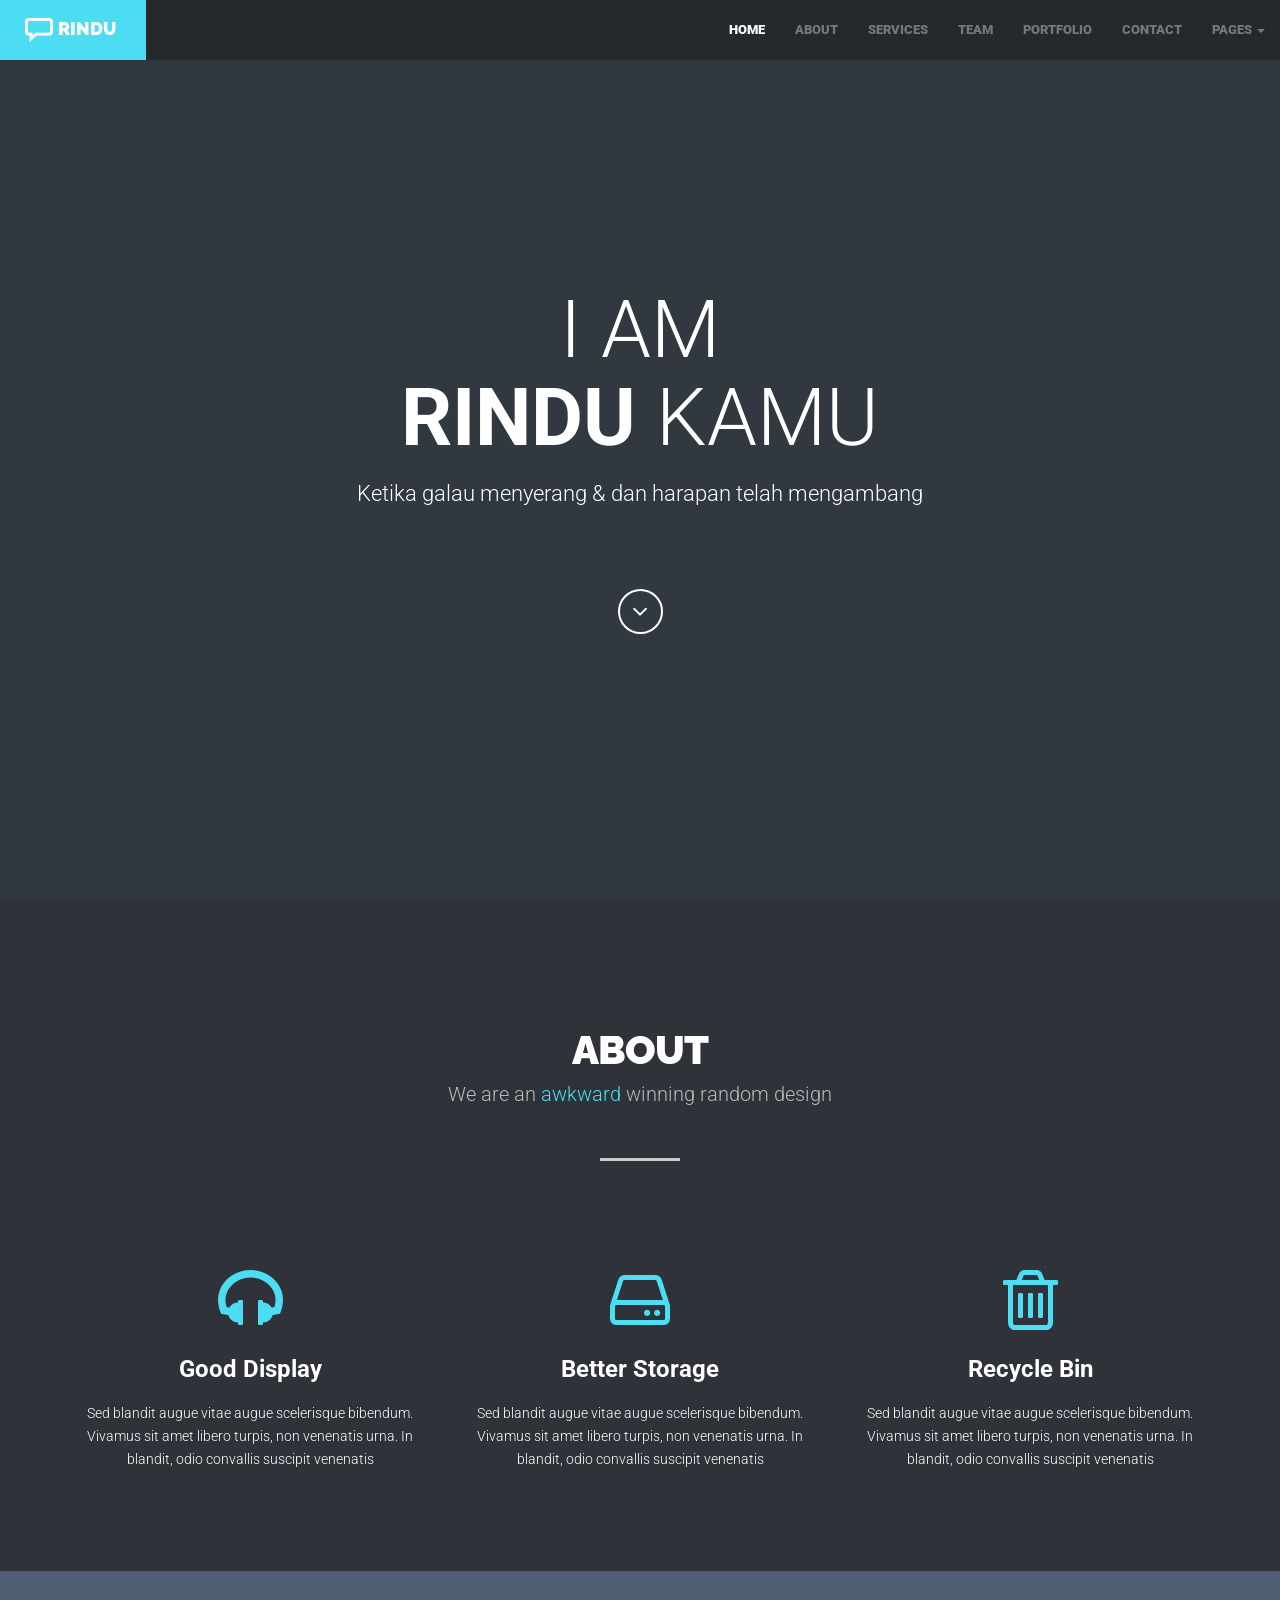
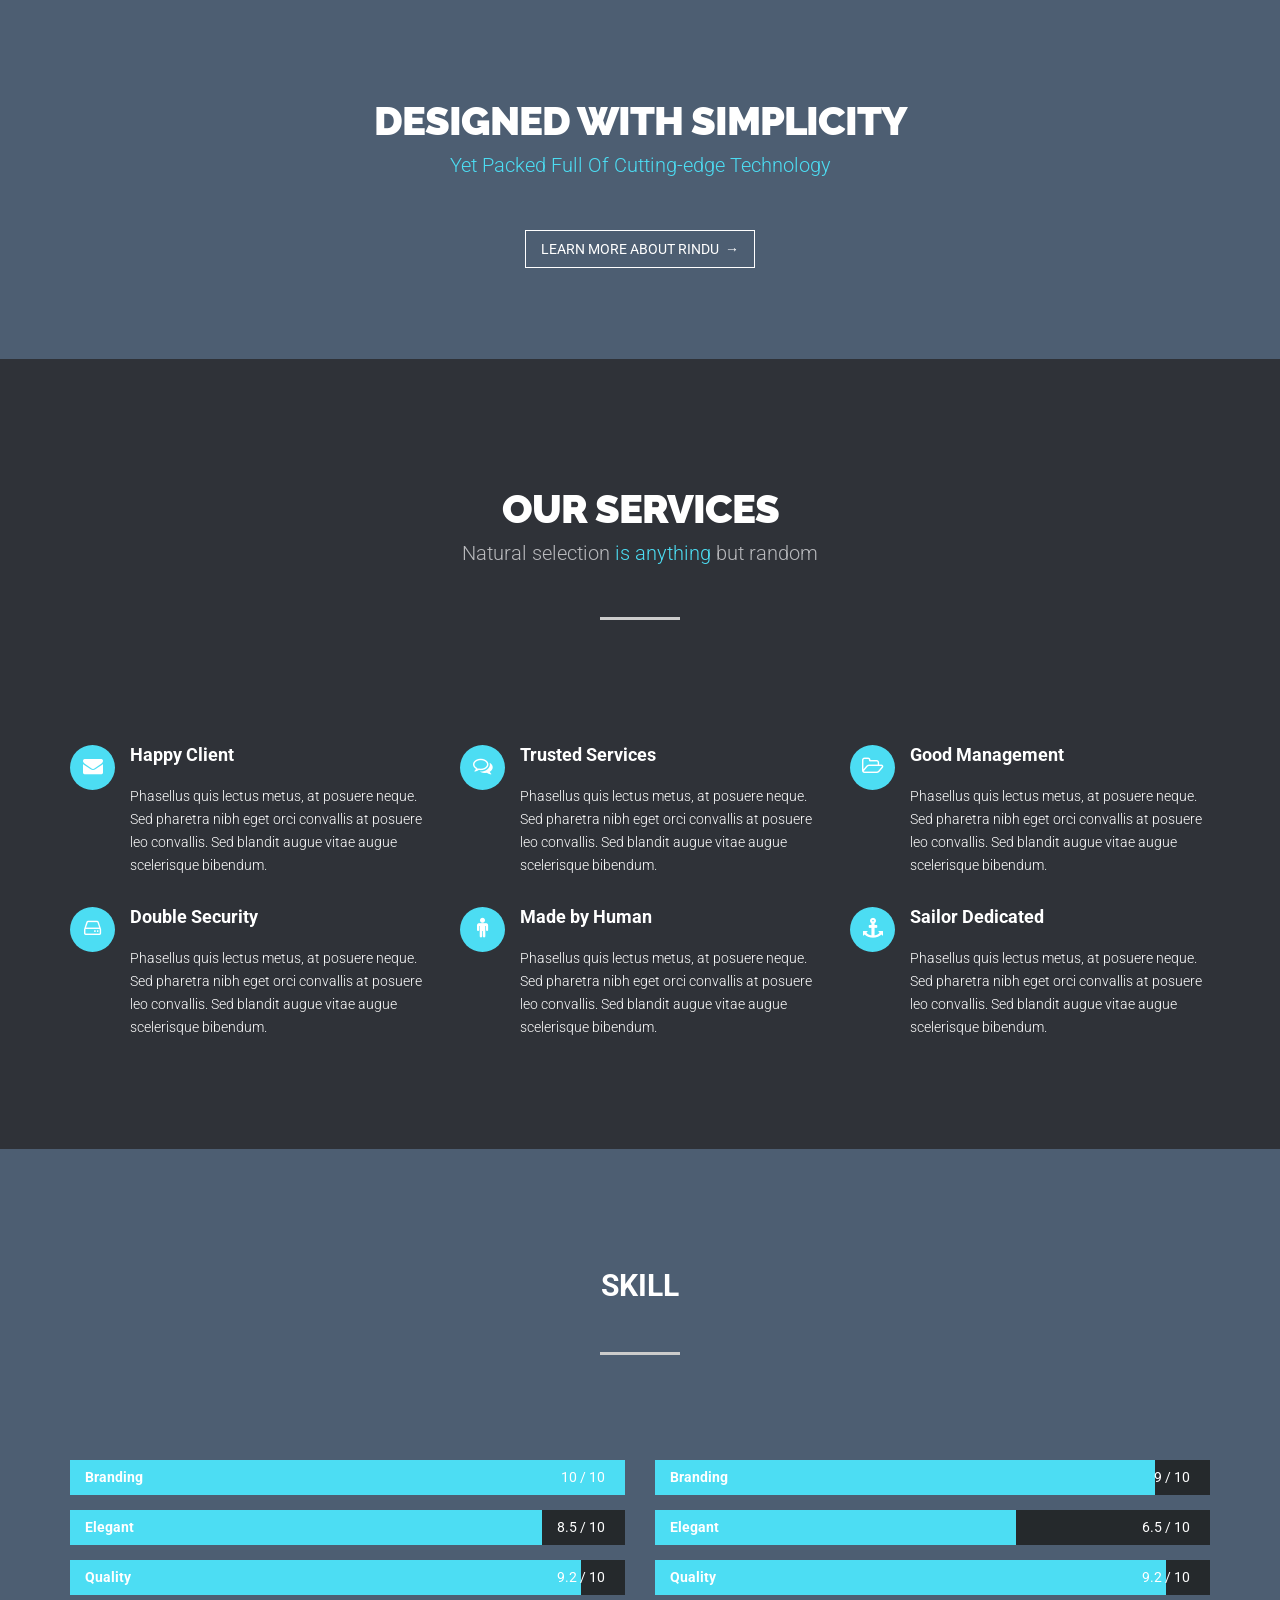
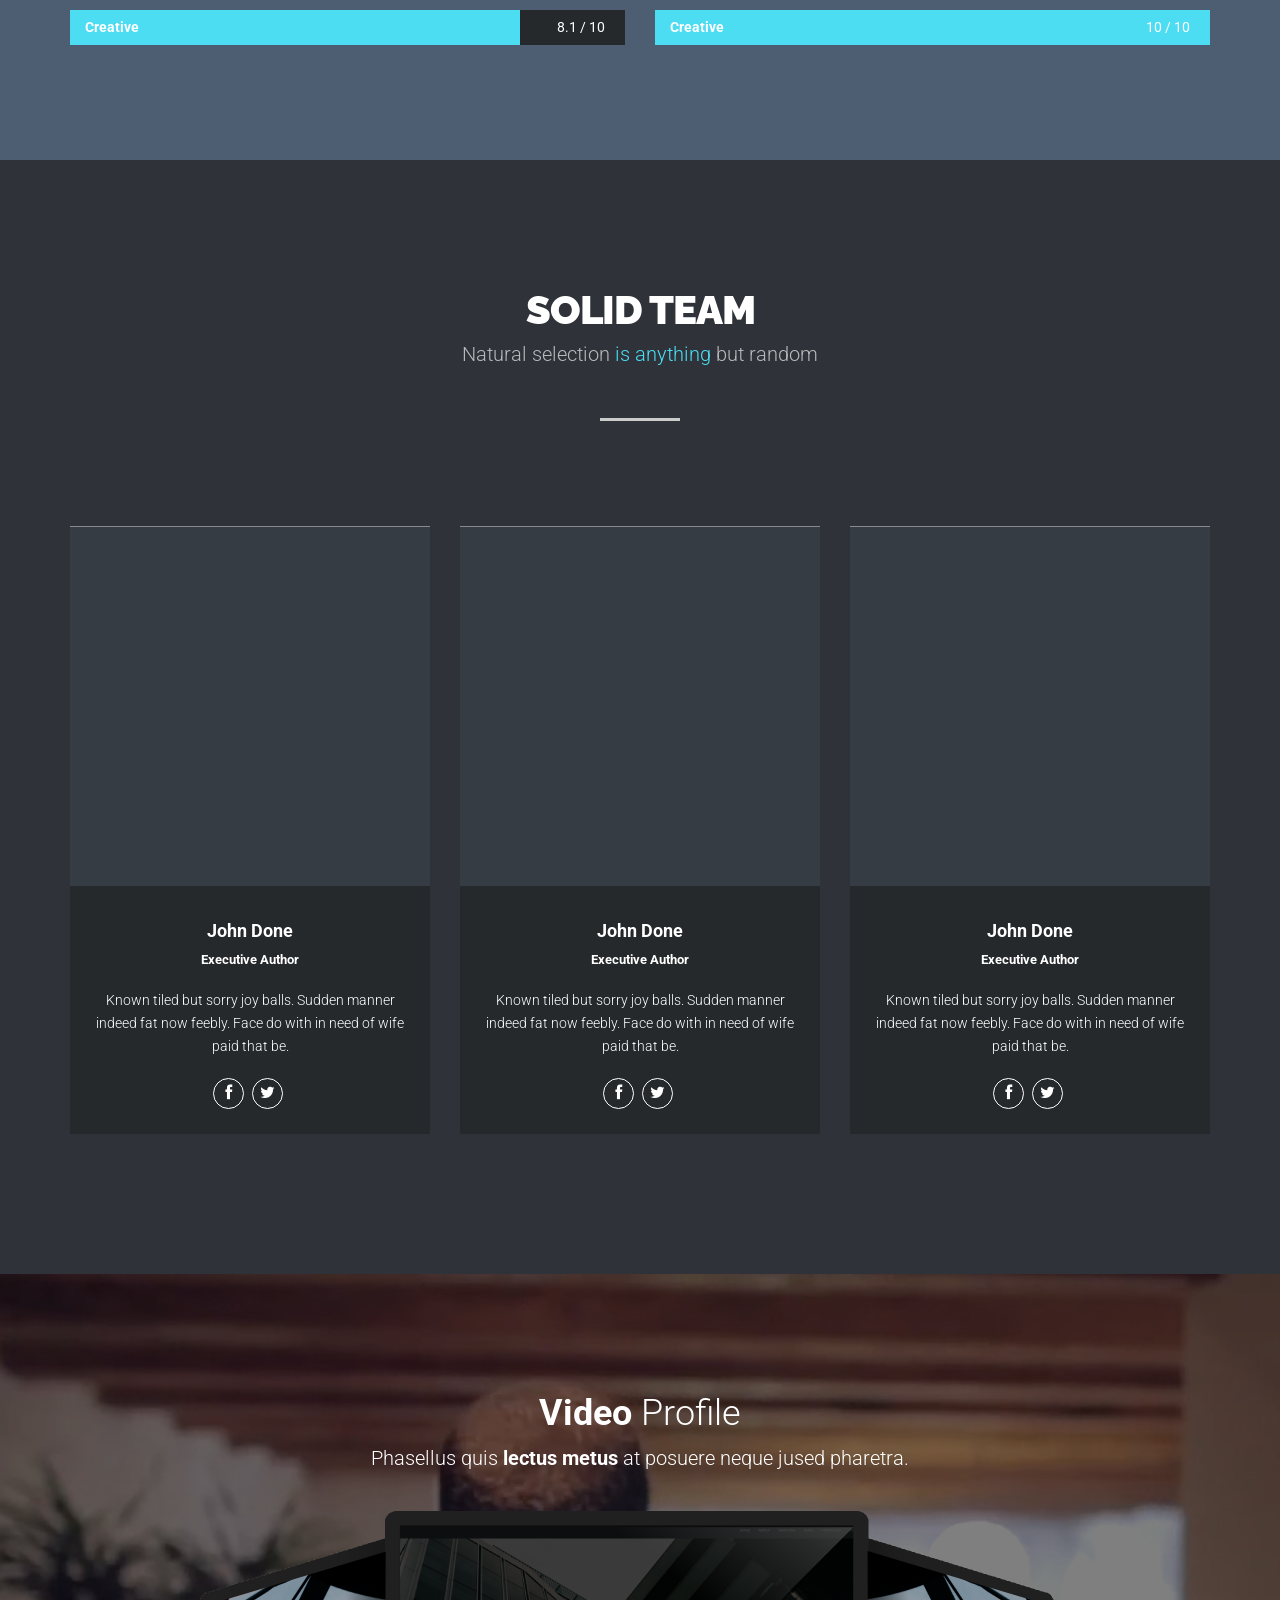
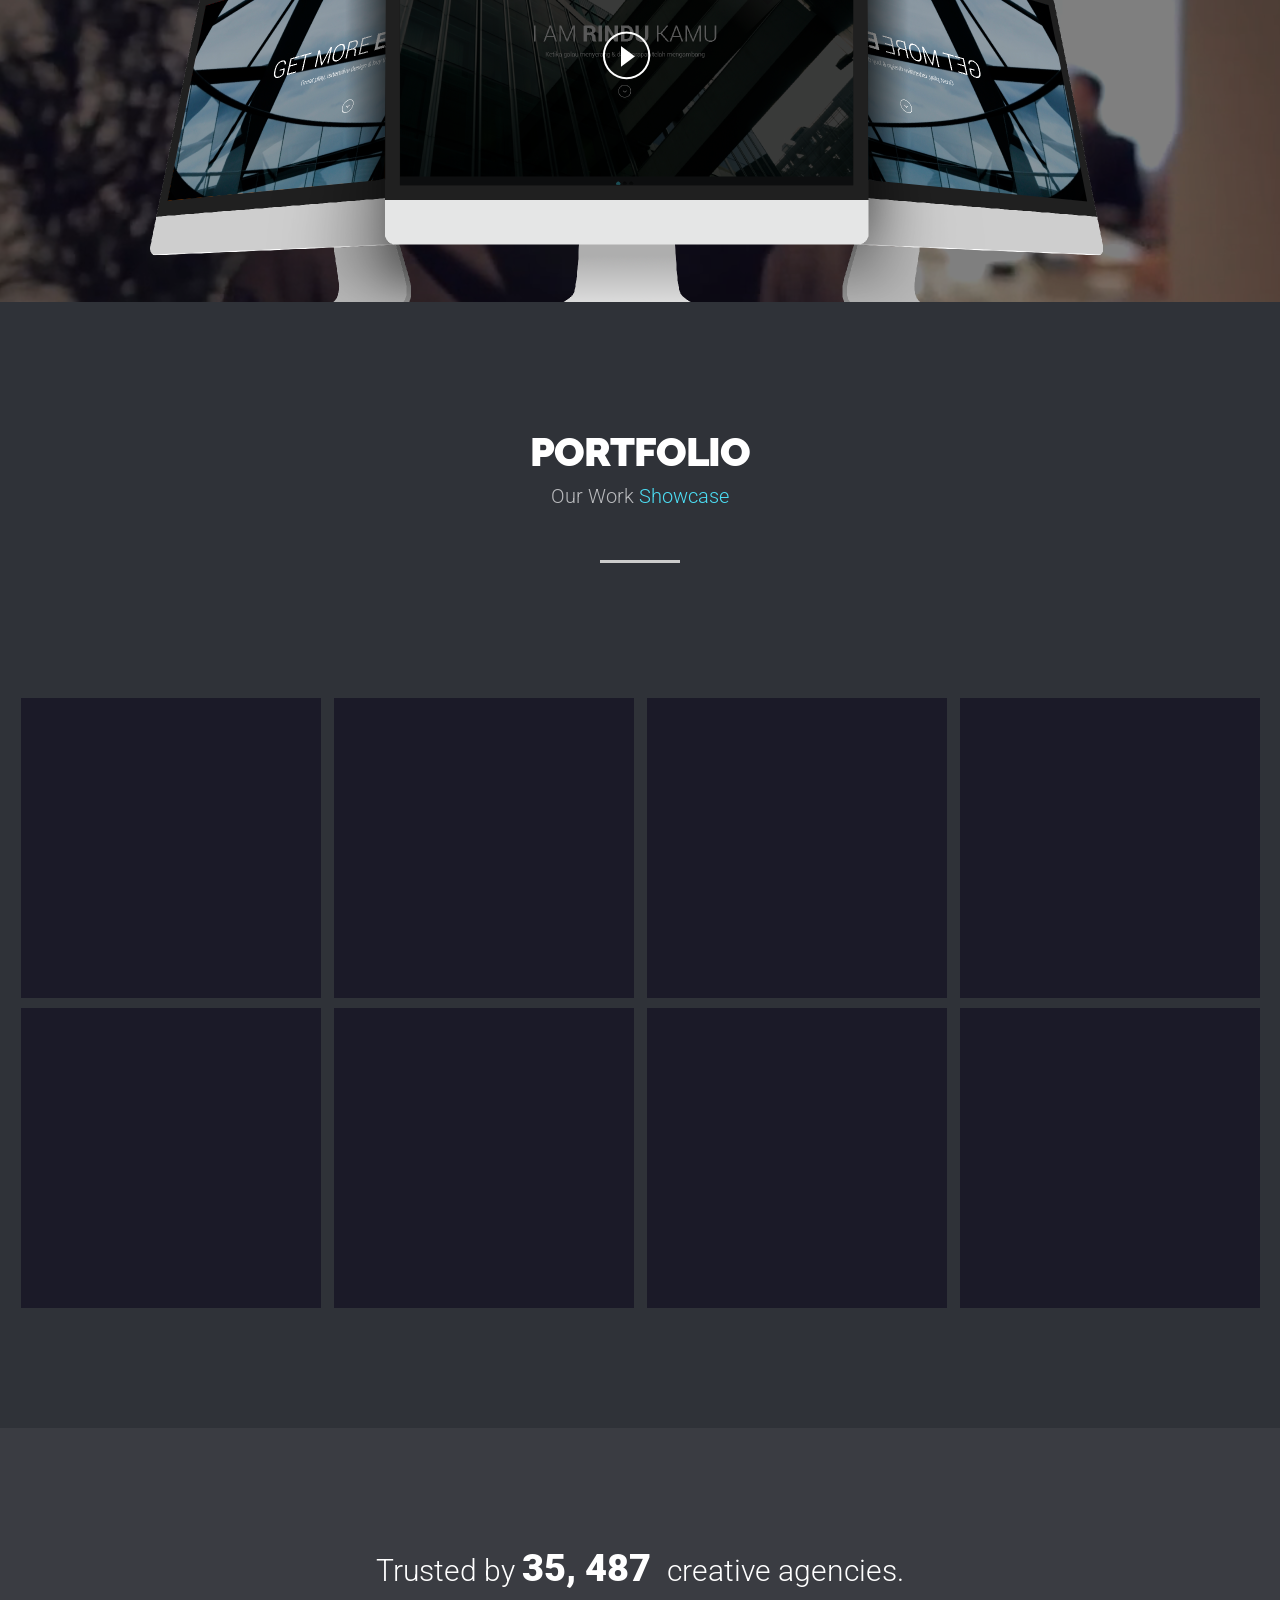
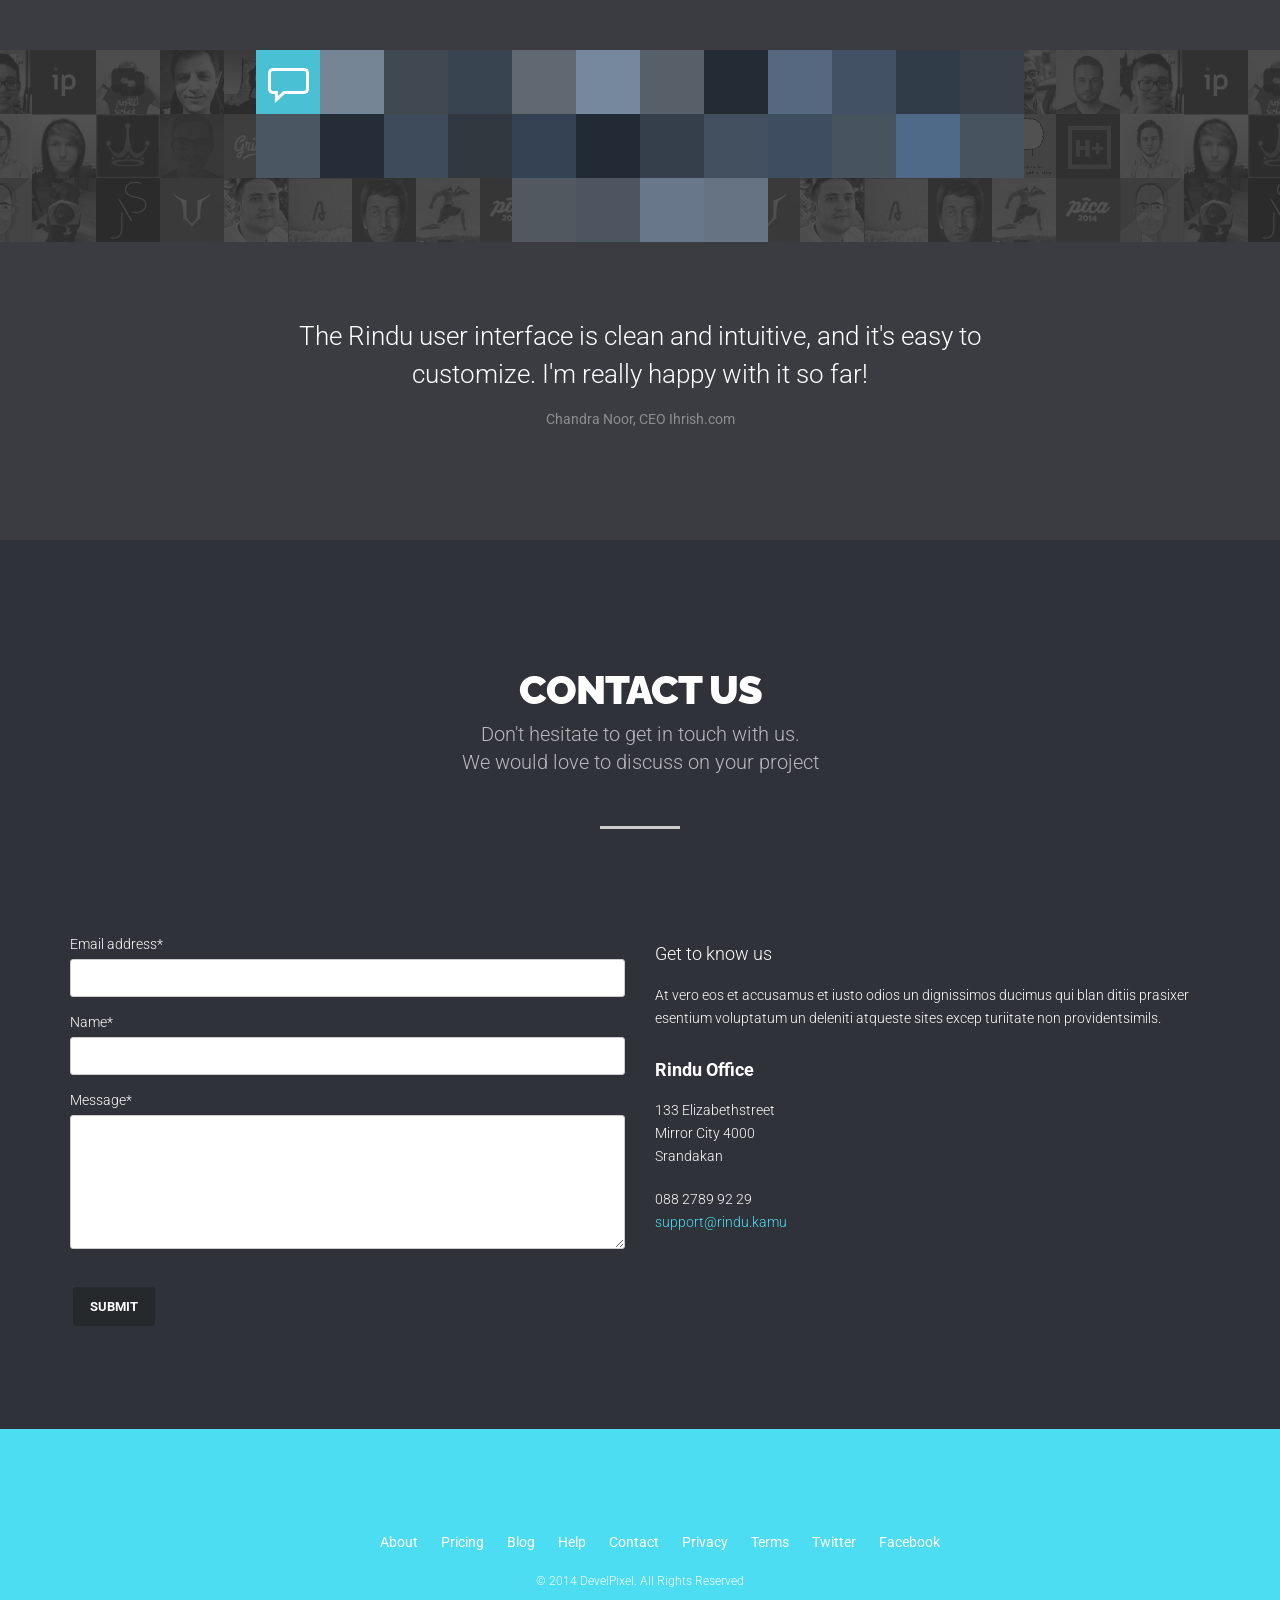
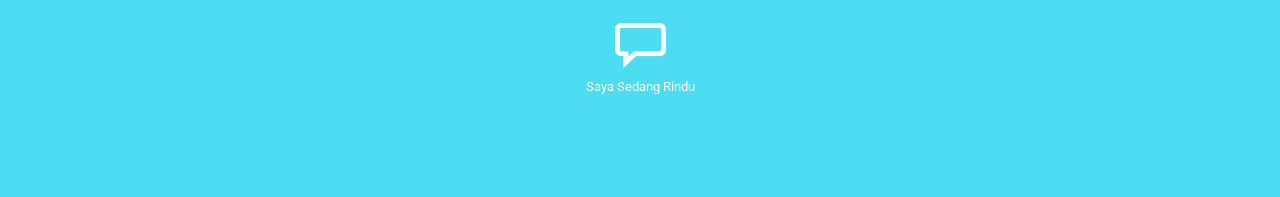
==== dark-index-static.html @ ead37c2b "First Commit" ====
<!DOCTYPE html>
<html lang="en">

<head>
    <meta charset="utf-8">
    <meta name="viewport" content="width=device-width, initial-scale=1.0">
    <meta name="description" content="RINDU - One Page Business Template<">
    <meta name="author" content="Develpixel">
    <link rel="shortcut icon" href="images/favicon/favicon.ico" type="image/x-icon">
    <link rel="icon" href="images/favicon/favicon.ico" type="image/x-icon">

    <title>RINDU - One Page Business Template</title>

    <!-- Bootstrap core CSS -->
    <link href="css/bootstrap.min.css" rel="stylesheet">
    <!-- Font Awesome CSS -->
    <link href="css/lib/font-awesome.css" rel="stylesheet">
    <!-- Zocial CSS -->
    <link href="css/lib/zocial.css" rel="stylesheet">
    <!-- VENOBOx CSS -->
    <link rel="stylesheet" href="css/lib/venobox.css" type="text/css" />
    <!-- EXPANDING THUMBNAIL CSS -->
    <link rel="stylesheet" href="css/lib/og-component.css" type="text/css" />
    <!-- ANIMATED CSS -->
    <link href="css/lib/animate.css" rel="stylesheet">
    <!-- STYLE CSS -->
    <link href="css/style-dark.css" rel="stylesheet">
    <!-- COLOR SCHEME CSS -->
    <link href="css/scheme/light-blue.css" rel="stylesheet">
    <!-- MODERNIZER JS -->
    <script src="js/lib/modernizr.custom.js"></script>
    <!-- HTML5 shim and Respond.js IE8 support of HTML5 elements and media queries -->
    <!--[if lt IE 9]>
      <script src="js/html5shiv.js"></script>
      <script src="js/respond.min.js"></script>
    <![endif]-->
</head>

<body data-spy="scroll" data-target=".navbar-collapse">
    <!-- BEGIN OUTTER -->
    <div class="outter">
        <!---->


        <!-- BEGIN NAVBAR -->
        <nav class="navbar navbar-default navbar-fixed-top" role="navigation">
            <div class="container-fluid">
                <!-- Brand and toggle get grouped for better mobile display -->
                <div class="navbar-header">
                    <button type="button" class="navbar-toggle" data-toggle="collapse" data-target="#bs-example-navbar-collapse-1">
                        <span class="sr-only">Toggle navigation</span>
                        <span class="icon-bar"></span>
                        <span class="icon-bar"></span>
                        <span class="icon-bar"></span>
                    </button>
                    <a class="navbar-brand" href="#">
                        <img src="images/logo-top-white.png" alt="">RINDU</a>
                </div>

                <!-- Collect the nav links, forms, and other content for toggling -->
                <div class="collapse navbar-collapse" id="bs-example-navbar-collapse-1">
                    <ul class="nav navbar-nav navbar-right">
                        <li><a class="sscroll" href="#top">HOME</a>
                        </li>
                        <li><a class="sscroll" href="#about">ABOUT</a>
                        </li>
                        <li><a class="sscroll" href="#services">SERVICES</a>
                        </li>
                        <li><a class="sscroll" href="#team">TEAM</a>
                        </li>
                        <li><a class="sscroll" href="#portfolio">PORTFOLIO</a>
                        </li>
                        <li><a class="sscroll" href="#contact">CONTACT</a>
                        </li>
                        <li class="dropdown">
                            <a href="#" class="dropdown-toggle" data-toggle="dropdown">PAGES <b class="caret"></b></a>
                            <ul class="dropdown-menu" role="menu">
                                <li><a href="dark-index-video.html">INDEX VIDEO</a>
                                </li>
                                <li><a href="dark-index.html">INDEX DEFAULT</a>
                                </li>
                                <li><a href="dark-blog.html">BLOG</a>
                                </li>
                                <li><a href="dark-blog-post.html">BLOG POST</a>
                                </li>
                                <li><a href="dark-comingsoon.html">COMING SOON</a>
                                </li>
                                <li><a href="dark-shortcodes.html">SHORT CODES</a>
                                </li>
                            </ul>
                        </li>
                    </ul>
                </div>
                <!-- /.navbar-collapse -->
            </div>
            <!-- /.container-fluid -->
        </nav>
        <!-- END NAVBAR -->

        <!-- BEGIN SLIDER ONE -->
        <div class="home-wrapper" id="top">
            <div class="content-home-wrapper text-center">
                <div class="header-center fade-in">
                    <h1>I AM
                        <span>RINDU</span>&nbsp;KAMU</h1>
                    <p>Ketika galau menyerang &amp; dan harapan telah mengambang</p>
                    <p><a class="sscroll slider-more" href="#about"><i class="fa fa-angle-down"></i></a>
                    </p>
                </div>
            </div>
            <div class="fullfilter"></div>
            <div class="home-image" data-src="images/bg-static.jpg"></div>
        </div>
        <!-- END SLIDER ONE -->

        <!-- BEGIN CONTENT SECTION -->
        <div class="section-outter">
            <!-- BEGIN ABOUT  -->
            <section id="about">
                <div class="section-wrapper">
                    <div class="section-title">
                        <h2 class="title animatez" data-effect="fadeInDown">ABOUT</h2>
                        <h4 class="subtitle animatez" data-effect="fadeInUp">We are an
                            <span class="main-color">awkward</span>&nbsp;winning random design</h4>
                    </div>
                    <hr class="title-break">
                    <div class="section-inner">
                        <div class="container">
                            <div class="row">
                                <div class="col-sm-4 mg-sm animatez" data-effect="fadeInUp">
                                    <i class="fa fa-headphones fa-5x main-color"></i>
                                    <h3>
                                        <strong>Good Display</strong>
                                    </h3>
                                    <p>Sed blandit augue vitae augue scelerisque bibendum. Vivamus sit amet libero turpis, non venenatis urna. In blandit, odio convallis suscipit venenatis</p>
                                </div>
                                <div class="col-sm-4 mg-sm animatez delay one" data-effect="fadeInUp">
                                    <i class="fa fa-hdd-o fa-5x main-color"></i>
                                    <h3>
                                        <strong>Better Storage</strong>
                                    </h3>
                                    <p>Sed blandit augue vitae augue scelerisque bibendum. Vivamus sit amet libero turpis, non venenatis urna. In blandit, odio convallis suscipit venenatis</p>
                                </div>
                                <div class="col-sm-4 mg-sm animatez delay two" data-effect="fadeInUp">
                                    <i class="fa fa-trash-o fa-5x main-color"></i>
                                    <h3>
                                        <strong>Recycle Bin</strong>
                                    </h3>
                                    <p>Sed blandit augue vitae augue scelerisque bibendum. Vivamus sit amet libero turpis, non venenatis urna. In blandit, odio convallis suscipit venenatis</p>
                                </div>
                            </div>
                        </div>
                    </div>
                    <div class="spacer big"></div>
                    <div class="section-fill bg-parallax bg-about" style="background:url('images/bg-about.jpg');">
                        <div class="fill-wrapper">
                            <div class="section-title">
                                <h2 class="title white animatez" data-effect="fadeInDown">DESIGNED WITH SIMPLICITY</h2>
                                <h4 class="subtitle animatez" data-effect="fadeInUp">
                                    <span class="main-color">Yet Packed Full Of Cutting-edge Technology</span>
                                </h4>
                                <div class="spacer medium"></div>
                                <a href="javascript:;" class="btn-outline white animatez" data-effect="fadeIn">LEARN MORE ABOUT RINDU&nbsp;&nbsp;&rarr;</a>
                            </div>
                        </div>
                    </div>
                </div>
            </section>
            <!-- END ABOUT -->

            <!-- BEGIN SERVICES -->
            <section id="services">
                <div class="section-wrapper">
                    <div class="section-title">
                        <h2 class="title animatez" data-effect="fadeInDown">OUR SERVICES</h2>
                        <h4 class="subtitle animatez" data-effect="fadeInUp">Natural selection
                            <span class="main-color">is anything</span>&nbsp;but random</h4>
                    </div>
                    <hr class="title-break">
                    <div class="section-inner">
                        <div class="container">
                            <div class="row">
                                <!-- LEFT ICON -->
                                <div class="col-md-4 mg-sm animatez" data-effect="fadeInUp">
                                    <div class="left-icon">
                                        <div class="icon">
                                            <i class="fa fa-envelope"></i>
                                        </div>
                                        <div class="left-content">
                                            <h4>
                                                <strong>Happy Client</strong>
                                            </h4>
                                            <p>Phasellus quis lectus metus, at posuere neque. Sed pharetra nibh eget orci convallis at posuere leo convallis. Sed blandit augue vitae augue scelerisque bibendum.</p>
                                        </div>
                                    </div>
                                </div>
                                <!-- LEFT ICON -->
                                <div class="col-md-4 mg-sm animatez delay one" data-effect="fadeInUp">
                                    <div class="left-icon">
                                        <div class="icon">
                                            <i class="fa fa-comments-o"></i>
                                        </div>
                                        <div class="left-content">
                                            <h4>
                                                <strong>Trusted Services</strong>
                                            </h4>
                                            <p>Phasellus quis lectus metus, at posuere neque. Sed pharetra nibh eget orci convallis at posuere leo convallis. Sed blandit augue vitae augue scelerisque bibendum.</p>
                                        </div>
                                    </div>
                                </div>
                                <!-- LEFT ICON -->
                                <div class="col-md-4 mg-sm animatez delay two" data-effect="fadeInUp">
                                    <div class="left-icon">
                                        <div class="icon">
                                            <i class="fa fa-folder-open-o"></i>
                                        </div>
                                        <div class="left-content">
                                            <h4>
                                                <strong>Good Management</strong>
                                            </h4>
                                            <p>Phasellus quis lectus metus, at posuere neque. Sed pharetra nibh eget orci convallis at posuere leo convallis. Sed blandit augue vitae augue scelerisque bibendum.</p>
                                        </div>
                                    </div>
                                </div>
                                <!-- LEFT ICON -->
                                <div class="col-md-4 mg-sm animatez" data-effect="fadeInUp">
                                    <div class="left-icon">
                                        <div class="icon">
                                            <i class="fa fa-hdd-o"></i>
                                        </div>
                                        <div class="left-content">
                                            <h4>
                                                <strong>Double Security</strong>
                                            </h4>
                                            <p>Phasellus quis lectus metus, at posuere neque. Sed pharetra nibh eget orci convallis at posuere leo convallis. Sed blandit augue vitae augue scelerisque bibendum.</p>
                                        </div>
                                    </div>
                                </div>
                                <!-- LEFT ICON -->
                                <div class="col-md-4 mg-sm animatez delay one" data-effect="fadeInUp">
                                    <div class="left-icon">
                                        <div class="icon">
                                            <i class="fa fa-male"></i>
                                        </div>
                                        <div class="left-content">
                                            <h4>
                                                <strong>Made by Human</strong>
                                            </h4>
                                            <p>Phasellus quis lectus metus, at posuere neque. Sed pharetra nibh eget orci convallis at posuere leo convallis. Sed blandit augue vitae augue scelerisque bibendum.</p>
                                        </div>
                                    </div>
                                </div>
                                <!-- LEFT ICON -->
                                <div class="col-md-4 mg-sm animatez delay two" data-effect="fadeInUp">
                                    <div class="left-icon">
                                        <div class="icon">
                                            <i class="fa fa-anchor"></i>
                                        </div>
                                        <div class="left-content">
                                            <h4>
                                                <strong>Sailor Dedicated</strong>
                                            </h4>
                                            <p>Phasellus quis lectus metus, at posuere neque. Sed pharetra nibh eget orci convallis at posuere leo convallis. Sed blandit augue vitae augue scelerisque bibendum.</p>
                                        </div>
                                    </div>
                                </div>
                            </div>
                        </div>
                    </div>
                    <div class="spacer big"></div>
                    <!-- BEGIN SKILL -->
                    <div class="section-fill bg-parallax bg-skill" style="background-image: url(images/bg-service.jpg);">
                        <div class="fill-wrapper">
                            <div class="section-title">
                                <h2 class="white animatez" data-effect="fadeInDown">
                                    <strong>SKILL</strong>
                                </h2>
                                <hr class="title-break">
                            </div>
                            <div class="container">
                                <div class="row">
                                    <div class="col-md-6">
                                        <div class="skill-bar">
                                            <ul>
                                                <li>
                                                    <div class="bar" data-value="100">
                                                        <h5>Branding</h5>
                                                    </div>
                                                    <span>10 / 10</span>
                                                </li>
                                                <li>
                                                    <div class="bar" data-value="85">
                                                        <h5>Elegant</h5>
                                                    </div>
                                                    <span>8.5 / 10</span>
                                                </li>
                                                <li>
                                                    <div class="bar" data-value="92">
                                                        <h5>Quality</h5>
                                                    </div>
                                                    <span>9.2 / 10</span>
                                                </li>
                                                <li>
                                                    <div class="bar" data-value="81">
                                                        <h5>Creative</h5>
                                                    </div>
                                                    <span>8.1 / 10</span>
                                                </li>
                                                <!-- STATIC ( NOT ANIMATED) SKILL BAR 
                                                <li>
                                                    <div class="bar" style="width:100%;">
                                                        <h5>Branding</h5>
                                                    </div>
                                                    <span>10 / 10</span>
                                                </li>
                                                <li>
                                                    <div class="bar" style="width:85%;">
                                                        <h5>Elegant</h5>
                                                    </div>
                                                    <span>8.5 / 10</span>
                                                </li>
                                                <li>
                                                    <div class="bar" style="width:92%;">
                                                        <h5>Quality</h5>
                                                    </div>
                                                    <span>9.2 / 10</span>
                                                </li>
                                                <li>
                                                    <div class="bar" style="width:81%;">
                                                        <h5>Creative</h5>
                                                    </div>
                                                    <span>8.1 / 10</span>
                                                </li>
                                                -->
                                            </ul>
                                        </div>
                                    </div>

                                    <div class="col-md-6">
                                        <div class="skill-bar">
                                            <ul>
                                                <li>
                                                    <div class="bar" data-value="90">
                                                        <h5>Branding</h5>
                                                    </div>
                                                    <span>9 / 10</span>
                                                </li>
                                                <li>
                                                    <div class="bar" data-value="65">
                                                        <h5>Elegant</h5>
                                                    </div>
                                                    <span>6.5 / 10</span>
                                                </li>
                                                <li>
                                                    <div class="bar" data-value="92">
                                                        <h5>Quality</h5>
                                                    </div>
                                                    <span>9.2 / 10</span>
                                                </li>
                                                <li>
                                                    <div class="bar" data-value="100">
                                                        <h5>Creative</h5>
                                                    </div>
                                                    <span>10 / 10</span>
                                                </li>
                                            </ul>
                                        </div>
                                    </div>
                                </div>
                            </div>
                        </div>
                    </div>
                    <!-- END SKILL -->
                </div>
            </section>
            <!-- END SERVICES -->

            <!-- BEGIN TEAM -->
            <section id="team">
                <div class="section-wrapper">
                    <div class="section-title">
                        <h2 class="title animatez" data-effect="fadeInDown">SOLID TEAM</h2>
                        <h4 class="subtitle animatez" data-effect="fadeInUp">Natural selection
                            <span class="main-color">is anything</span>&nbsp;but random</h4>
                    </div>
                    <hr class="title-break">
                    <div class="section-inner section-team">
                        <div class="container">
                            <div class="row">
                                <!-- PERSON -->
                                <div class="col-md-4 mg-sm">
                                    <div class="teams animatez" data-effect="fadeInUp">
                                        <div class="pict">
                                            <img src="images/people-1.jpg" alt="Team 1">
                                        </div>
                                        <div class="desc animatez" data-effect="fadeInUp">
                                            <h4>
                                                <strong>John Done</strong>
                                            </h4>
                                            <span>Executive Author</span>
                                            <p>Known tiled but sorry joy balls. Sudden manner indeed fat now feebly. Face do with in need of wife paid that be.</p>
                                            <div class="social">
                                                <a href="javascript:;" class="animatez" data-effect="fadeInLeft"><i class="fa fa-facebook"></i></a>
                                                <a href="javascript:;" class="animatez" data-effect="fadeInRight"><i class="fa fa-twitter"></i></a>
                                            </div>
                                        </div>
                                    </div>
                                </div>
                                <!-- /PERSON -->
                                <!-- PERSON -->
                                <div class="col-md-4 mg-sm">
                                    <div class="teams animatez delay two" data-effect="fadeInUp">
                                        <div class="pict">
                                            <img src="images/people-2.jpg" alt="Team 1">
                                        </div>
                                        <div class="desc animatez" data-effect="fadeInUp">
                                            <h4>
                                                <strong>John Done</strong>
                                            </h4>
                                            <span>Executive Author</span>
                                            <p>Known tiled but sorry joy balls. Sudden manner indeed fat now feebly. Face do with in need of wife paid that be.</p>
                                            <div class="social">
                                                <a href="javascript:;" class="animatez" data-effect="fadeInLeft"><i class="fa fa-facebook"></i></a>
                                                <a href="javascript:;" class="animatez" data-effect="fadeInRight"><i class="fa fa-twitter"></i></a>
                                            </div>
                                        </div>
                                    </div>
                                </div>
                                <!-- /PERSON -->
                                <!-- PERSON -->
                                <div class="col-md-4 mg-sm">
                                    <div class="teams animatez delay three" data-effect="fadeInUp">
                                        <div class="pict">
                                            <img src="images/people-3.jpg" alt="Team 1">
                                        </div>
                                        <div class="desc animatez" data-effect="fadeInUp">
                                            <h4>
                                                <strong>John Done</strong>
                                            </h4>
                                            <span>Executive Author</span>
                                            <p>Known tiled but sorry joy balls. Sudden manner indeed fat now feebly. Face do with in need of wife paid that be.</p>
                                            <div class="social">
                                                <a href="javascript:;" class="animatez" data-effect="fadeInLeft"><i class="fa fa-facebook"></i></a>
                                                <a href="javascript:;" class="animatez" data-effect="fadeInRight"><i class="fa fa-twitter"></i></a>
                                            </div>
                                        </div>
                                    </div>
                                </div>
                                <!-- /PERSON -->
                            </div>
                        </div>
                    </div>
                    <div class="spacer big"></div>
                    <!-- BEGIN VIDEO -->
                    <div class="section-fill">

                        <div class="video-wrapper">
                            <div class="bg-video" style="background:url('images/bg-video.jpg');"></div>
                            <div class="video-overlay"></div>
                            <div class="fill-wrapper">
                                <div class="section-title">
                                    <h1 class="white animatez" data-effect="fadeInDown">
                                        <strong>Video</strong>&nbsp;Profile
                                    </h1>
                                    <h3 class="subtitle white animatez" data-effect="fadeInUp">
                                        Phasellus quis
                                        <strong>lectus metus</strong>&nbsp;at posuere neque jused pharetra.
                                    </h3>
                                    <div class="spacer small"></div>
                                </div>
                                <div class="imac-wrapper animatez" data-effect="slideInDown">
                                    <a href="http://youtu.be/kNVhtJx-5VY" data-type="youtube" class="popup">
                                        <img src="images/imac.png" alt="" />
                                    </a>
                                </div>
                            </div>
                        </div>
                    </div>
                    <!-- END VIDEO -->
                </div>
            </section>
            <!-- END TEAM -->
            <!-- BEGIN PORTFOLIO -->
            <section id="portfolio" class="portfolio">

                <div class="section-wrapper">
                    <div class="section-title">
                        <h2 class="title animatez" data-effect="fadeInDown">PORTFOLIO</h2>
                        <h4 class="subtitle animatez" data-effect="fadeInUp">Our Work
                            <span class="main-color">Showcase</span>
                        </h4>
                    </div>
                    <hr class="title-break">

                    <div class="section-inner">
                        <ul id="og-grid" class="og-grid">
                            <li class="animatez" data-effect="fadeIn">
                                <a href="http://cargocollective.com/jaimemartinez/" data-largesrc="images/1.jpg" data-title="Azuki bean" data-description="Swiss chard pumpkin bunya nuts maize plantain aubergine napa cabbage soko coriander sweet pepper water spinach winter purslane shallot tigernut lentil beetroot.">
                                    <div class="og-overlay"></div>
                                    <span class="og-title">TITLE ONE</span>
                                    <img src="images/thumbs/1.jpg" alt="img01" />
                                </a>
                            </li>
                            <li class="animatez" data-effect="fadeIn">
                                <a href="http://cargocollective.com/jaimemartinez/" data-largesrc="images/2.jpg" data-title="Veggies sunt bona vobis" data-description="Komatsuna prairie turnip wattle seed artichoke mustard horseradish taro rutabaga ricebean carrot black-eyed pea turnip greens beetroot yarrow watercress kombu.">
                                    <div class="og-overlay"></div>
                                    <span class="og-title">TITLE ONE</span>
                                    <img src="images/thumbs/2.jpg" alt="img02" />
                                </a>
                            </li>
                            <li class="animatez" data-effect="fadeIn">
                                <a href="http://cargocollective.com/jaimemartinez/" data-largesrc="images/3.jpg" data-title="Dandelion horseradish" data-description="Cabbage bamboo shoot broccoli rabe chickpea chard sea lettuce lettuce ricebean artichoke earthnut pea aubergine okra brussels sprout avocado tomato.">
                                    <div class="og-overlay"></div>
                                    <span class="og-title">TITLE ONE</span>
                                    <img src="images/thumbs/3.jpg" alt="img03" />
                                </a>
                            </li>
                            <li class="animatez" data-effect="fadeIn">
                                <a href="http://cargocollective.com/jaimemartinez/" data-largesrc="images/4.jpg" data-title="Azuki bean" data-description="Swiss chard pumpkin bunya nuts maize plantain aubergine napa cabbage soko coriander sweet pepper water spinach winter purslane shallot tigernut lentil beetroot.">
                                    <div class="og-overlay"></div>
                                    <span class="og-title">TITLE ONE</span>
                                    <img src="images/thumbs/4.jpg" alt="img01" />
                                </a>
                            </li>
                            <li class="animatez" data-effect="fadeIn">
                                <a href="http://cargocollective.com/jaimemartinez/" data-largesrc="images/5.jpg" data-title="Veggies sunt bona vobis" data-description="Komatsuna prairie turnip wattle seed artichoke mustard horseradish taro rutabaga ricebean carrot black-eyed pea turnip greens beetroot yarrow watercress kombu.">
                                    <div class="og-overlay"></div>
                                    <span class="og-title">TITLE ONE</span>
                                    <img src="images/thumbs/5.jpg" alt="img02" />
                                </a>
                            </li>
                            <li class="animatez" data-effect="fadeIn">
                                <a href="http://cargocollective.com/jaimemartinez/" data-largesrc="images/6.jpg" data-title="Dandelion horseradish" data-description="Cabbage bamboo shoot broccoli rabe chickpea chard sea lettuce lettuce ricebean artichoke earthnut pea aubergine okra brussels sprout avocado tomato.">
                                    <div class="og-overlay"></div>
                                    <span class="og-title">TITLE ONE</span>
                                    <img src="images/thumbs/6.jpg" alt="img03" />
                                </a>
                            </li>
                            <li class="animatez" data-effect="fadeIn">
                                <a href="http://cargocollective.com/jaimemartinez/" data-largesrc="images/7.jpg" data-title="Azuki bean" data-description="Swiss chard pumpkin bunya nuts maize plantain aubergine napa cabbage soko coriander sweet pepper water spinach winter purslane shallot tigernut lentil beetroot.">
                                    <div class="og-overlay"></div>
                                    <span class="og-title">TITLE ONE</span>
                                    <img src="images/thumbs/7.jpg" alt="img01" />
                                </a>
                            </li>
                            <li class="animatez" data-effect="fadeIn">
                                <a href="http://cargocollective.com/jaimemartinez/" data-largesrc="images/8.jpg" data-title="Veggies sunt bona vobis" data-description="Komatsuna prairie turnip wattle seed artichoke mustard horseradish taro rutabaga ricebean carrot black-eyed pea turnip greens beetroot yarrow watercress kombu.">
                                    <div class="og-overlay"></div>
                                    <span class="og-title">TITLE ONE</span>
                                    <img src="images/thumbs/8.jpg" alt="img02" />
                                </a>
                            </li>
                        </ul>
                    </div>
                    <div class="spacer big"></div>
                    <!-- BEGIN TESTIMONIAL -->
                    <div class="section-fill">
                        <div class="fill-wrapper" style="background:#3a3c42;">
                            <div class="section-title">
                                <h2 class="white medium">
                                    Trusted by
                                    <strong style="font-size:38px;font-weight:900;">35,
                                        <span class="timer countTo" data-from="111" data-to="487" data-speed="800">111</span>
                                    </strong>&nbsp;creative agencies.
                                </h2>
                            </div>
                            <div class="spacer medium"></div>
                            <div class="section-inner">
                                <div class="section-testimonial">
                                    <ul class="testimonial-list">
                                        <li class="testimonial-item">
                                            <a href="javascript:;" data-rel='1'></a>
                                            <div class="testi-link"></div>
                                            <img class="testimonial-icon" src="images/quote-icon.png" alt="quote-icon">
                                            <img src="images/testi-1.jpg" alt="img-1">
                                        </li>
                                        <li class="testimonial-item">
                                            <a href="javascript:;" data-rel='2'></a>
                                            <div class="testi-link"></div>
                                            <img class="testimonial-icon" src="images/quote-icon.png" alt="quote-icon">
                                            <img src="images/testi-2.jpg" alt="img-1">
                                        </li>
                                        <li class="testimonial-item">
                                            <a href="javascript:;" data-rel='3'></a>
                                            <div class="testi-link"></div>
                                            <img class="testimonial-icon" src="images/quote-icon.png" alt="quote-icon">
                                            <img src="images/testi-3.jpg" alt="img-1">
                                        </li>
                                        <li class="testimonial-item">
                                            <a href="javascript:;" data-rel='4'></a>
                                            <div class="testi-link"></div>
                                            <img class="testimonial-icon" src="images/quote-icon.png" alt="quote-icon">
                                            <img src="images/testi-4.jpg" alt="img-1">
                                        </li>
                                        <li class="testimonial-item">
                                            <a href="javascript:;" data-rel='5'></a>
                                            <div class="testi-link"></div>
                                            <img class="testimonial-icon" src="images/quote-icon.png" alt="quote-icon">
                                            <img src="images/testi-5.jpg" alt="img-1">
                                        </li>
                                        <li class="testimonial-item">
                                            <a href="javascript:;" data-rel='6'></a>
                                            <div class="testi-link"></div>
                                            <img class="testimonial-icon" src="images/quote-icon.png" alt="quote-icon">
                                            <img src="images/testi-6.jpg" alt="img-1">
                                        </li>
                                        <li class="testimonial-item">
                                            <a href="javascript:;" data-rel='7'></a>
                                            <div class="testi-link"></div>
                                            <img class="testimonial-icon" src="images/quote-icon.png" alt="quote-icon">
                                            <img src="images/testi-7.jpg" alt="img-1">
                                        </li>
                                        <li class="testimonial-item">
                                            <a href="javascript:;" data-rel='8'></a>
                                            <div class="testi-link"></div>
                                            <img class="testimonial-icon" src="images/quote-icon.png" alt="quote-icon">
                                            <img src="images/testi-8.jpg" alt="img-1">
                                        </li>
                                        <li class="testimonial-item">
                                            <a href="javascript:;" data-rel='9'></a>
                                            <div class="testi-link"></div>
                                            <img class="testimonial-icon" src="images/quote-icon.png" alt="quote-icon">
                                            <img src="images/testi-9.jpg" alt="img-1">
                                        </li>
                                        <li class="testimonial-item">
                                            <a href="javascript:;" data-rel='10'></a>
                                            <div class="testi-link"></div>
                                            <img class="testimonial-icon" src="images/quote-icon.png" alt="quote-icon">
                                            <img src="images/testi-10.jpg" alt="img-1">
                                        </li>
                                        <li class="testimonial-item">
                                            <a href="javascript:;" data-rel='11'></a>
                                            <div class="testi-link"></div>
                                            <img class="testimonial-icon" src="images/quote-icon.png" alt="quote-icon">
                                            <img src="images/testi-11.jpg" alt="img-1">
                                        </li>
                                        <li class="testimonial-item">
                                            <a href="javascript:;" data-rel='12'></a>
                                            <div class="testi-link"></div>
                                            <img class="testimonial-icon" src="images/quote-icon.png" alt="quote-icon">
                                            <img src="images/testi-12.jpg" alt="img-1">
                                        </li>
                                        <li class="testimonial-item">
                                            <a href="javascript:;" data-rel='13'></a>
                                            <div class="testi-link"></div>
                                            <img class="testimonial-icon" src="images/quote-icon.png" alt="quote-icon">
                                            <img src="images/testi-13.jpg" alt="img-1">
                                        </li>
                                        <li class="testimonial-item">
                                            <a href="javascript:;" data-rel='14'></a>
                                            <div class="testi-link"></div>
                                            <img class="testimonial-icon" src="images/quote-icon.png" alt="quote-icon">
                                            <img src="images/testi-14.jpg" alt="img-1">
                                        </li>
                                        <li class="testimonial-item">
                                            <a href="javascript:;" data-rel='15'></a>
                                            <div class="testi-link"></div>
                                            <img class="testimonial-icon" src="images/quote-icon.png" alt="quote-icon">
                                            <img src="images/testi-15.jpg" alt="img-1">
                                        </li>
                                        <li class="testimonial-item">
                                            <a href="javascript:;" data-rel='16'></a>
                                            <div class="testi-link"></div>
                                            <img class="testimonial-icon" src="images/quote-icon.png" alt="quote-icon">
                                            <img src="images/testi-16.jpg" alt="img-1">
                                        </li>
                                        <li class="testimonial-item">
                                            <a href="javascript:;" data-rel='17'></a>
                                            <div class="testi-link"></div>
                                            <img class="testimonial-icon" src="images/quote-icon.png" alt="quote-icon">
                                            <img src="images/testi-17.jpg" alt="img-1">
                                        </li>
                                        <li class="testimonial-item">
                                            <a href="javascript:;" data-rel='18'></a>
                                            <div class="testi-link"></div>
                                            <img class="testimonial-icon" src="images/quote-icon.png" alt="quote-icon">
                                            <img src="images/testi-18.jpg" alt="img-1">
                                        </li>
                                        <li class="testimonial-item">
                                            <a href="javascript:;" data-rel='19'></a>
                                            <div class="testi-link"></div>
                                            <img class="testimonial-icon" src="images/quote-icon.png" alt="quote-icon">
                                            <img src="images/testi-19.jpg" alt="img-1">
                                        </li>
                                        <li class="testimonial-item">
                                            <a href="javascript:;" data-rel='20'></a>
                                            <div class="testi-link"></div>
                                            <img class="testimonial-icon" src="images/quote-icon.png" alt="quote-icon">
                                            <img src="images/testi-20.jpg" alt="img-1">
                                        </li>
                                        <li class="testimonial-item">
                                            <a href="javascript:;" data-rel='21'></a>
                                            <div class="testi-link"></div>
                                            <img class="testimonial-icon" src="images/quote-icon.png" alt="quote-icon">
                                            <img src="images/testi-21.jpg" alt="img-1">
                                        </li>
                                        <li class="testimonial-item">
                                            <a href="javascript:;" data-rel='22'></a>
                                            <div class="testi-link"></div>
                                            <img class="testimonial-icon" src="images/quote-icon.png" alt="quote-icon">
                                            <img src="images/testi-22.jpg" alt="img-1">
                                        </li>
                                        <li class="testimonial-item">
                                            <a href="javascript:;" data-rel='23'></a>
                                            <div class="testi-link"></div>
                                            <img class="testimonial-icon" src="images/quote-icon.png" alt="quote-icon">
                                            <img src="images/testi-23.jpg" alt="img-1">
                                        </li>
                                        <li class="testimonial-item">
                                            <a href="javascript:;" data-rel='24'></a>
                                            <div class="testi-link"></div>
                                            <img class="testimonial-icon" src="images/quote-icon.png" alt="quote-icon">
                                            <img src="images/testi-24.jpg" alt="img-1">
                                        </li>
                                        <li class="testimonial-item">
                                            <a href="javascript:;" data-rel='25'></a>
                                            <div class="testi-link"></div>
                                            <img class="testimonial-icon" src="images/quote-icon.png" alt="quote-icon">
                                            <img src="images/testi-25.jpg" alt="img-1">
                                        </li>
                                        <li class="testimonial-item">
                                            <a href="javascript:;" data-rel='26'></a>
                                            <div class="testi-link"></div>
                                            <img class="testimonial-icon" src="images/quote-icon.png" alt="quote-icon">
                                            <img src="images/testi-26.jpg" alt="img-1">
                                        </li>
                                        <li class="testimonial-item">
                                            <a href="javascript:;" data-rel='27'></a>
                                            <div class="testi-link"></div>
                                            <img class="testimonial-icon" src="images/quote-icon.png" alt="quote-icon">
                                            <img src="images/testi-27.jpg" alt="img-1">
                                        </li>
                                        <li class="testimonial-item">
                                            <a href="javascript:;" data-rel='28'></a>
                                            <div class="testi-link"></div>
                                            <img class="testimonial-icon" src="images/quote-icon.png" alt="quote-icon">
                                            <img src="images/testi-28.jpg" alt="img-1">
                                        </li>
                                    </ul>
                                </div>
                                <div class="spacer medium"></div>
                                <div class="testimonial-slider">
                                    <ul>
                                        <li>
                                            <!-- Testi -->
                                            <p>The Rindu user interface is clean and intuitive, and it's easy to customize. I'm really happy with it so far!</p>
                                            <span class='testimonial-author'>Chandra Noor, CEO Ihrish.com</span>
                                        </li>
                                        <li>
                                            <!-- Testi -->
                                            <p>The writer's curse is that even in solitude, no matter its duration, he never grows lonely or bored.</p>
                                            <span class='testimonial-author'>Ladies Gladies, CEO Ihrish.com</span>
                                        </li>
                                        <li>
                                            <!-- Testi -->
                                            <p>The truly free man is the one who can turn down an invitation to dinner without giving an excuse.</p>
                                            <span class='testimonial-author'>Ladies Gladies, CEO Ihrish.com</span>
                                        </li>
                                        <li>
                                            <!-- Testi -->
                                            <p>Closed in a room, my imagination becomes the universe, and the rest of the world is missing out.</p>
                                            <span class='testimonial-author'>Chandra Noor, CEO Ihrish.com</span>
                                        </li>
                                        <li>
                                            <!-- Testi -->
                                            <p>Maybe some women aren't meant to be tamed. Maybe they just need to run free until they find someone just as wild to run with them.</p>
                                            <span class='testimonial-author'>Chandra Noor, CEO Ihrish.com</span>
                                        </li>
                                        <li>
                                            <!-- Testi -->
                                            <p>Return something not for the possibility of a reward, but for the joy of giving a gift which you did not have to pay for.</p>
                                            <span class='testimonial-author'>Chandra Noor, CEO Ihrish.com</span>
                                        </li>
                                        <li>
                                            <!-- Testi -->
                                            <p>Man is not free unless government is limited!</p>
                                            <span class='testimonial-author'>Chandra Noor, CEO Ihrish.com</span>
                                        </li>
                                        <li>
                                            <!-- Testi -->
                                            <p>The Rindu user interface is clean and intuitive, and it's easy to customize. I'm really happy with it so far!</p>
                                            <span class='testimonial-author'>Chandra Noor, CEO Ihrish.com</span>
                                        </li>
                                        <li>
                                            <!-- Testi -->
                                            <p>The writer's curse is that even in solitude, no matter its duration, he never grows lonely or bored.</p>
                                            <span class='testimonial-author'>Ladies Gladies, CEO Ihrish.com</span>
                                        </li>
                                        <li>
                                            <!-- Testi -->
                                            <p>The truly free man is the one who can turn down an invitation to dinner without giving an excuse.</p>
                                            <span class='testimonial-author'>Ladies Gladies, CEO Ihrish.com</span>
                                        </li>
                                        <li>
                                            <!-- Testi -->
                                            <p>Closed in a room, my imagination becomes the universe, and the rest of the world is missing out.</p>
                                            <span class='testimonial-author'>Chandra Noor, CEO Ihrish.com</span>
                                        </li>
                                        <li>
                                            <!-- Testi -->
                                            <p>Maybe some women aren't meant to be tamed. Maybe they just need to run free until they find someone just as wild to run with them.</p>
                                            <span class='testimonial-author'>Chandra Noor, CEO Ihrish.com</span>
                                        </li>
                                        <li>
                                            <!-- Testi -->
                                            <p>Return something not for the possibility of a reward, but for the joy of giving a gift which you did not have to pay for.</p>
                                            <span class='testimonial-author'>Chandra Noor, CEO Ihrish.com</span>
                                        </li>
                                        <li>
                                            <!-- Testi -->
                                            <p>Man is not free unless government is limited!</p>
                                            <span class='testimonial-author'>Chandra Noor, CEO Ihrish.com</span>
                                        </li>
                                        <li>
                                            <!-- Testi -->
                                            <p>The Rindu user interface is clean and intuitive, and it's easy to customize. I'm really happy with it so far!</p>
                                            <span class='testimonial-author'>Chandra Noor, CEO Ihrish.com</span>
                                        </li>
                                        <li>
                                            <!-- Testi -->
                                            <p>The writer's curse is that even in solitude, no matter its duration, he never grows lonely or bored.</p>
                                            <span class='testimonial-author'>Ladies Gladies, CEO Ihrish.com</span>
                                        </li>
                                        <li>
                                            <!-- Testi -->
                                            <p>The truly free man is the one who can turn down an invitation to dinner without giving an excuse.</p>
                                            <span class='testimonial-author'>Ladies Gladies, CEO Ihrish.com</span>
                                        </li>
                                        <li>
                                            <!-- Testi -->
                                            <p>Closed in a room, my imagination becomes the universe, and the rest of the world is missing out.</p>
                                            <span class='testimonial-author'>Chandra Noor, CEO Ihrish.com</span>
                                        </li>
                                        <li>
                                            <!-- Testi -->
                                            <p>Maybe some women aren't meant to be tamed. Maybe they just need to run free until they find someone just as wild to run with them.</p>
                                            <span class='testimonial-author'>Chandra Noor, CEO Ihrish.com</span>
                                        </li>
                                        <li>
                                            <!-- Testi -->
                                            <p>Return something not for the possibility of a reward, but for the joy of giving a gift which you did not have to pay for.</p>
                                            <span class='testimonial-author'>Chandra Noor, CEO Ihrish.com</span>
                                        </li>
                                        <li>
                                            <!-- Testi -->
                                            <p>Man is not free unless government is limited!</p>
                                            <span class='testimonial-author'>Chandra Noor, CEO Ihrish.com</span>
                                        </li>
                                        <li>
                                            <!-- Testi -->
                                            <p>The Rindu user interface is clean and intuitive, and it's easy to customize. I'm really happy with it so far!</p>
                                            <span class='testimonial-author'>Chandra Noor, CEO Ihrish.com</span>
                                        </li>
                                        <li>
                                            <!-- Testi -->
                                            <p>The writer's curse is that even in solitude, no matter its duration, he never grows lonely or bored.</p>
                                            <span class='testimonial-author'>Ladies Gladies, CEO Ihrish.com</span>
                                        </li>
                                        <li>
                                            <!-- Testi -->
                                            <p>The truly free man is the one who can turn down an invitation to dinner without giving an excuse.</p>
                                            <span class='testimonial-author'>Ladies Gladies, CEO Ihrish.com</span>
                                        </li>
                                        <li>
                                            <!-- Testi -->
                                            <p>Closed in a room, my imagination becomes the universe, and the rest of the world is missing out.</p>
                                            <span class='testimonial-author'>Chandra Noor, CEO Ihrish.com</span>
                                        </li>
                                        <li>
                                            <!-- Testi -->
                                            <p>Maybe some women aren't meant to be tamed. Maybe they just need to run free until they find someone just as wild to run with them.</p>
                                            <span class='testimonial-author'>Chandra Noor, CEO Ihrish.com</span>
                                        </li>
                                        <li>
                                            <!-- Testi -->
                                            <p>Return something not for the possibility of a reward, but for the joy of giving a gift which you did not have to pay for.</p>
                                            <span class='testimonial-author'>Chandra Noor, CEO Ihrish.com</span>
                                        </li>
                                        <li>
                                            <!-- Testi -->
                                            <p>Man is not free unless government is limited!</p>
                                            <span class='testimonial-author'>Chandra Noor, CEO Ihrish.com</span>
                                        </li>
                                    </ul>
                                </div>

                            </div>
                        </div>
                    </div>
                    <!-- END TESTIMONIAL -->
                </div>
            </section>
            <!-- END PORTFOLIO -->


            <!-- BEGIN CONTACT -->
            <section id="contact">
                <div class="section-wrapper">
                    <div class="section-title">
                        <h2 class="title animatez" data-effect="fadeInDown">CONTACT US</h2>
                        <h4 class="subtitle animatez" data-effect="fadeInUp">Don't hesitate to get in touch with us.
                            <br/>We would love to discuss on your project</h4>
                    </div>
                    <hr class="title-break">
                    <div class="section-inner">
                        <div class="container">
                            <div class="row">

                                <div class="col-md-6 mg-sm animatez" data-effect="fadeIn">
                                    <form role="form" class="text-left">
                                        <div class="form-group">
                                            <label for="inputEmail1">Email address*</label>
                                            <input type="email" class="form-control" id="inputEmail1" placeholder="">
                                        </div>
                                        <div class="form-group">
                                            <label for="inputText1">Name*</label>
                                            <input type="text" class="form-control" id="inputText1" placeholder="">
                                        </div>
                                        <div class="form-group">
                                            <label for="textArea1">Message*</label>
                                            <textarea id="textArea1" class="form-control" rows="6"></textarea>
                                        </div>
                                        <div class="spacer small"></div>
                                        <button type="submit" class="btn btn-lg btn-dark btn-default">Submit</button>
                                    </form>
                                </div>
                                <div class="col-md-6 mg-sm text-left animatez" data-effect="fadeIn">
                                    <h4>Get to know us</h4>
                                    <p>
                                        At vero eos et accusamus et iusto odios un dignissimos ducimus qui blan ditiis prasixer esentium voluptatum un deleniti atqueste sites excep turiitate non providentsimils.
                                    </p>
                                    <div class="spacer small"></div>
                                    <h4>
                                        <strong>Rindu Office</strong>
                                    </h4>
                                    <p>
                                        133 Elizabethstreet
                                        <br>Mirror City 4000
                                        <br>Srandakan
                                    </p>
                                    <p>
                                        088 2789 92 29
                                        <br>
                                        <a href="mailto:#">support@rindu.kamu</a>
                                    </p>
                                </div>
                            </div>
                        </div>
                    </div>
                    <div class="spacer big"></div>
                </div>
            </section>
            <!-- END CONTACT -->

            <footer class="footer white section-wrapper">
                <nav class="footer-nav" role="navigation">
                    <ul>
                        <li><a class="sscroll" href="#about">About</a>
                        </li>
                        <li><a href="javascript:;">Pricing</a>
                        </li>
                        <li><a href="blog.html">Blog</a>
                        </li>
                        <li><a href="javascript:;">Help</a>
                        </li>
                        <li><a class="sscroll" href="#contact">Contact</a>
                        </li>
                        <li><a href="javascript:;">Privacy</a>
                        </li>
                        <li><a href="javascript:;">Terms</a>
                        </li>
                        <li><a href="javascript:;">Twitter</a>
                        </li>
                        <li><a href="http://www.facebook.com/Develpixel">Facebook</a>
                        </li>
                    </ul>
                </nav>
                <p class="copyright">&copy; 2014 DevelPixel. All Rights Reserved</p>
                <div class="footer-logo">
                    <img src="images/logo-white.png" alt="">
                    <span>Saya Sedang Rindu</span>
                </div>
                <div class="spacer big"></div>
            </footer>

        </div>
        <!-- END CONTENT SECTION -->

        <!---->
    </div>
    <!-- END OUTTER -->

    <!-- BACK TO TOP -->
    <div class="totop" id="backtotop">
        <span>
            <a href="#home" class="first sscroll"><i class="fa fa-angle-up"></i></a>
            <a href="#home" class="hover sscroll"><i class="fa fa-angle-up"></i></a>
        </span>
    </div>
    <!-- END BACK TO TOP -->

    <!-- Bootstrap core JavaScript
    ================================================== -->
    <!-- Placed at the end of the document so the pages load faster -->
    <script src="js/jquery-1.10.2.min.js"></script>
    <!-- EXPANDING THUMBNAIL JS -->
    <script src="js/lib/grid.js"></script>
    <!-- BOOTSTRAP JS -->
    <script src="js/bootstrap.min.js"></script>
    <!-- SUPER SLIDES JS -->
    <script src="js/lib/jquery.superslides.min.js"></script>
    <!-- JQUERY BACK TO TOP -->
    <script src="js/lib/jquery.backtotop.js"></script>
    <!-- JQUERY PARALLAX -->
    <script src="js/lib/jquery.parallax.js"></script>
    <!-- JQUERY BACKGROUND VIDEO -->
    <script src="js/lib/jquery.backgroundvideo.js"></script>
    <!-- JQUERY VENOBOX VIDEO -->
    <script src="js/lib/venobox.min.js"></script>
    <!-- JQUERY WAYPOINT -->
    <script src="js/lib/waypoints.js"></script>
    <!-- JQUERY WAYPOINT -->
    <script src="js/lib/jquery.countTo.js"></script>
    <!-- JQUERY SMOOTH SCROLL -->
    <script src="js/lib/jquery.smooth-scroll.min.js"></script>
    <!-- JQUERY FITVID -->
    <script src="js/lib/jquery.fitvid.js"></script>
    <!-- JQUERY BACKSTRETCH -->
    <script src="js/lib/jquery.backstretch.min.js"></script>
    <!-- JQUERY MASONRY LAYOUT 
    <script src="js/lib/masonry.pkgd.min.js"></script>-->
    <!-- JQUERT SUDO SLIDER JS -->
    <script src="js/lib/jquery.sudoslider.min.js"></script>
    <!-- MAIN JS -->
    <script src="js/main.js"></script>
</body>

</html>
---- css/lib/og-component.css ----
.og-grid {
	list-style: none;
	padding: 20px 0;
	margin: 0 auto;
	text-align: center;
	width: 100%;
}

.og-grid li {
	display: inline-block;
	margin: 10px 5px 0 5px;
	vertical-align: top;
	height: 300px;
}

.og-grid li > a,
.og-grid li > a img {
	border: none;
	outline: none;
	display: block;
	position: relative;
}

.og-grid li.og-expanded > a::after {
	top: auto;
	border: solid transparent;
	content: " ";
	height: 0;
	width: 0;
	position: absolute;
	pointer-events: none;
	border-bottom-color: #ddd;
	border-width: 15px;
	left: 50%;
	z-index: 11;
	margin: -20px 0 0 -15px;
}

.og-expander {
	position: absolute;
	background: #ddd;
	top: auto;
	left: 0;
	width: 100%;
	margin-top: 9px;
	text-align: left;
	height: 0;
	overflow: hidden;
}

.og-expander-inner {
	padding: 50px 30px;
	height: 100%;
}

.og-close {
	position: absolute;
	width: 40px;
	height: 40px;
	top: 20px;
	right: 20px;
	cursor: pointer;
}

.og-close::before,
.og-close::after {
	content: '';
	position: absolute;
	width: 100%;
	top: 50%;
	height: 1px;
	background: #888;
	-webkit-transform: rotate(45deg);
	-moz-transform: rotate(45deg);
	transform: rotate(45deg);
}

.og-close::after {
	-webkit-transform: rotate(-45deg);
	-moz-transform: rotate(-45deg);
	transform: rotate(-45deg);
}

.og-close:hover::before,
.og-close:hover::after {
	background: #333;
}

.og-fullimg,
.og-details {
	width: 50%;
	float: left;
	height: 100%;
	overflow: hidden;
	position: relative;
}

.og-details {
	padding: 0 40px 0 20px;
}

.og-fullimg {
	text-align: center;
}

.og-fullimg img {
	display: inline-block;
	max-height: 100%;
	max-width: 100%;
}

.og-details h3 {
	font-weight: 300;
	font-size: 52px;
	padding: 40px 0 10px;
	margin-bottom: 10px;
}

.og-details p {
	font-weight: 400;
	font-size: 16px;
	line-height: 22px;
	color: #999;
}

.og-details a {
	font-weight: 700;
	font-size: 16px;
	color: #333;
	text-transform: uppercase;
	letter-spacing: 2px;
	padding: 10px 20px;
	border: 3px solid #333;
	display: inline-block;
	margin: 30px 0 0;
	outline: none;
}

.og-details a::before {
	content: '\2192';
	display: inline-block;
	margin-right: 10px;
}

.og-details a:hover {
	border-color: #999;
	color: #999;
}

.og-grid li a{
	position: relative;
}

.og-overlay{
	position: absolute;
	width: 100%;
	height: 300px;
	z-index: 10;
	top: -10px;
	left: -10px;
	background: rgba(0,0,0,0);
	-o-transition: all ease-in-out .2s;
	-moz-transition: all ease-in-out .2s;
	-webkit-transition: all ease-in-out .2s;
	transition: all ease-in-out .2s;
}
.og-grid li a:hover .og-overlay{
	background: rgba(0,0,0,0.8);
	top: 0px;
	left: 0px;
}
.og-grid li a .og-title{
	position: absolute;
	z-index: 11;
	top: 40%;
	width: 100%;
	left: 0;
	text-align: center;
	color: #FFF;
	font-weight: 900;
	text-decoration: none;
	opacity: 0;
	-o-opacity: 0;
	-moz-opacity: 0;
	-webkit-opacity: 0;
	-o-transition: all ease-in-out .2s;
	-moz-transition: all ease-in-out .2s;
	-webkit-transition: all ease-in-out .2s;
	transition: all ease-in-out .2s;
	transition-delay:0.18s;
	-o-transition-delay:0.18s;
	-moz-transition-delay:0.18s;
	-webkit-transition-delay:0.18s;
}
.og-grid li a:hover .og-title{
	top: 48%;
	opacity: 1;
	-o-opacity: 1;
	-moz-opacity: 1;
	-webkit-opacity: 1;
}
.og-loading {
	width: 20px;
	height: 20px;
	border-radius: 50%;
	background: #ddd;
	box-shadow: 0 0 1px #ccc, 15px 30px 1px #ccc, -15px 30px 1px #ccc;
	position: absolute;
	top: 50%;
	left: 50%;
	margin: -25px 0 0 -25px;
	-webkit-animation: loader 0.5s infinite ease-in-out both;
	-moz-animation: loader 0.5s infinite ease-in-out both;
	animation: loader 0.5s infinite ease-in-out both;
}

@-webkit-keyframes loader {
	0% { background: #ddd; }
	33% { background: #ccc; box-shadow: 0 0 1px #ccc, 15px 30px 1px #ccc, -15px 30px 1px #ddd; }
	66% { background: #ccc; box-shadow: 0 0 1px #ccc, 15px 30px 1px #ddd, -15px 30px 1px #ccc; }
}

@-moz-keyframes loader {
	0% { background: #ddd; }
	33% { background: #ccc; box-shadow: 0 0 1px #ccc, 15px 30px 1px #ccc, -15px 30px 1px #ddd; }
	66% { background: #ccc; box-shadow: 0 0 1px #ccc, 15px 30px 1px #ddd, -15px 30px 1px #ccc; }
}

@keyframes loader {
	0% { background: #ddd; }
	33% { background: #ccc; box-shadow: 0 0 1px #ccc, 15px 30px 1px #ccc, -15px 30px 1px #ddd; }
	66% { background: #ccc; box-shadow: 0 0 1px #ccc, 15px 30px 1px #ddd, -15px 30px 1px #ccc; }
}

@media screen and (max-width: 830px) {

	.og-expander h3 { font-size: 32px; }
	.og-expander p { font-size: 13px; }
	.og-expander a { font-size: 12px; }

}

@media screen and (max-width: 650px) {

	.og-fullimg { display: none; }
	.og-details { float: none; width: 100%; }
	
}
---- css/style-dark.css ----
/*
Theme Name:  Rindu
Theme URI:
Author: DevelPixel
Author URI: 
Description: The 2014 theme for Bootstrap takes us back to the blog, featuring a full range of post formats, each displayed beautifully in their own unique way. Design details abound, starting with a vibrant color scheme and matching header images, beautiful typography and icons, and a flexible layout that looks great on any device, big or small.
Version: 1.0
License: GNU General Public License v2 or later
Tags: black, brown, orange, tan, white, yellow, light, one-column, two-columns, right-sidebar, flexible-width, custom-header, custom-menu, editor-style, featured-images, microformats, post-formats, rtl-language-support, sticky-post, translation-ready
Text Domain: rindu

BLUE: #4cddf3;
*/

/* ======== IMPORT FONT ========== */
 @import url(http://fonts.googleapis.com/css?family=Roboto:400,300,700,900);
 @import url(http://fonts.googleapis.com/css?family=Raleway:900,300,700);

/* ======== BOOTSTRAP STYLE ========= */

/*
    NAVBAR
*/
 .navbar.navbar-default {
    border-radius: 0;
    -moz-border-radius: 0;
    -webkit-border-radius: 0;
    border: 0;
    background: #25292c;
}
.navbar .navbar-brand {
    font-family:'Raleway', sans-serif;
    padding: 18px 25px;
    padding-right: 30px;
    color:#FCFCFC;
    font-weight: 900;
    text-transform: uppercase;
    height: auto;
    background: #4cddf3;
    outline: 0;
}
.navbar .navbar-brand img {
    margin-right: 5px;
}
.navbar .navbar-brand:hover {
    background: #1d2023;
    color: #FFF;
}
.navbar-nav>li>a {
    padding-top: 20px;
    padding-bottom: 20px;
    font-weight: 900;
    font-size: 13px;
}
.navbar-default .navbar-nav>.open>a, .navbar-default .navbar-nav>.open>a:hover, .navbar-default .navbar-nav>.open>a:focus {
    background-color: #4cddf3;
    color: #FFF;
}
.navbar-default .navbar-nav>li>a:hover {
    color: #FFF;
}
.navbar-default .navbar-nav>li>a:focus {
    color: #777;
}
.navbar-default .navbar-nav>.active>a, .navbar-default .navbar-nav>.active>a:hover, .navbar-default .navbar-nav>.active>a:focus {
    color: #FFF;
    background-color: inherit;
}
.navbar-collapse {
    border-top: 0;
    box-shadow: none;
}
/*
===
*/
 .navbar-info {
    padding: 7px 15px;
    background:#202326;
    /*#F5F5F5*/
    margin-bottom: 0;
    font-size: 12px;
}
.navbar-info li {
    list-style: none;
    display: inline;
    margin-left: 5px;
    margin-right: 15px;
    color: #818894;
}
/*
    DROPDOWN MENU
*/
 .dropdown-menu {
    position: absolute;
    top: 100%;
    left: 0;
    z-index: 1000;
    display: none;
    float: left;
    min-width: 180px;
    padding: 10px 0;
    margin: 2px 0 0;
    list-style: none;
    font-size: 14px;
    background-color: #4cddf3;
    border: 0;
    border: 0;
    border-radius: 0px;
    -webkit-box-shadow:none;
    box-shadow:none;
    background-clip: padding-box;
}
.dropdown-menu li a {
    padding: 10px 15px;
    color: #FFF;
    font-weight: 700;
    line-height: 25px;
}
/* 
    BUTTON  
*/
 .btn {
    border-radius: 3px;
    font-size: 13px;
    margin: 3px 3px;
    font-weight: 700;
    text-transform: uppercase;
    outline: 0;
}
.btn-dark {
    background: #25292c;
    color: #FFF;
    border-color: #25292c;
}
.btn-dark:hover {
    background: #454545;
    color: #FFF;
    border-color:#454545;
    box-shadow: none;
    -moz-box-shadow: none;
    -webkit-box-shadow: none;
}
.btn-outline {
    padding: 10px 15px;
    border:1px solid #FFF;
    text-decoration: none;
    -webkit-transition: all .2s ease-in-out;
    -moz-transition: all .2s ease-in-out;
    -ms-transition: all .2s ease-in-out;
    -o-transition: all .2s ease-in-out;
    transition: all .2s ease-in-out;
}
.btn-outline:hover {
    text-decoration: none;
    background: #25292c;
    border-color: #25292c;
}
/*
    FORM
*/
 .form-control {
    height: 38px;
    padding: 6px 12px;
    font-size: 14px;
    line-height: 1.42857143;
    color: #555;
    background-color: #fff;
    background-image: none;
    border: 1px solid #ccc;
    border-radius: 3px;
    -webkit-border-radius: 3px;
    -webkit-box-shadow: none;
    box-shadow: none;
    -webkit-transition: border-color ease-in-out .15s, box-shadow ease-in-out .15s;
    transition: border-color ease-in-out .15s, box-shadow ease-in-out .15s;
}
.form-control:focus {
    box-shadow: none;
    -webkit-box-shadow:none;
    border-color: #25292c;
}
label {
    font-weight: 300;
}
/* ======== GENERAL ========== */
 *, *:hover, *:focus, *:active {
    outline: 0;
}
body, html {
    height: 100%;
    width: 100%;
}
body {
    font-family:'Roboto', sans-serif;
    color: #FFF;
}
h1, h2, h3, h4, h5, h6 {
    font-weight: 300;
}
a {
    outline: 0;
    color: #4cddf3;
    -webkit-transition: all .2s ease-in-out;
    -moz-transition: all .2s ease-in-out;
    -ms-transition: all .2s ease-in-out;
    -o-transition: all .2s ease-in-out;
    transition: all .2s ease-in-out;
}
a:hover {
    text-decoration: none;
    color: #AAA;
}
code {
    white-space: inherit;
}
pre {
    margin-top: 20px;
    margin-bottom: 10px;
}
p {
    font-weight: 300;
    margin-top: 20px;
    margin-bottom: 0;
    font-size: 14px;
    line-height: 23px;
}
.white {
    color: #FFF !important;
}
.light {
    font-weight: 100 !important;
}
.medium {
    font-weight: 300 !important;
}
.main-color {
    color: #4cddf3;
}
.section-wrapper.text-left, .text-left {
    text-align: left;
}
.responsive-video iframe {
    border:0;
}
/* give margin bottom when break into mobile resolution */
 @media(max-width: 768px) {
    .mg-sm {
        margin-bottom: 30px;
    }
    .mg-sm:last-child {
        margin-bottom: 0;
    }
}
/* spacer */
 .spacer {
    display: block;
    width: 100%;
}
.spacer.big {
    height: 100px;
}
.spacer.small {
    height: 20px;
}
.spacer.medium {
    height: 50px;
}
.animatez {
    opacity:0;
    -o-opacity:0;
    -moz-opacity:0;
    -webkit-opacity:0;
    filter:Alpha(opacity=0);
    /* IE8 and earlier */
}
.delay.one {
    animation-delay: 0.15s;
    -o-animation-delay: 0.15s;
    -moz-animation-delay: 0.15s;
    -webkit-animation-delay: 0.15s;
}
.delay.two {
    animation-delay: 0.3s;
    -o-animation-delay: 0.3s;
    -moz-animation-delay: 0.3s;
    -webkit-animation-delay: 0.3s;
}
.delay.three {
    animation-delay: 0.45s;
    -o-animation-delay: 0.45s;
    -moz-animation-delay: 0.45s;
    -webkit-animation-delay: 0.45s;
}
.delay.four {
    animation-delay: 0.6s;
    -o-animation-delay: 0.6s;
    -moz-animation-delay: 0.6s;
    -webkit-animation-delay: 0.6s;
}
.delay.five {
    animation-delay: 0.75s;
    -o-animation-delay: 0.75s;
    -moz-animation-delay: 0.75s;
    -webkit-animation-delay: 0.75s;
}
/*
    SUPER SLIDES
*/
 #slides .slides-container {
    display: none;
}
#slides .scrollable {
    *zoom: 1;
    position: relative;
    top: 0;
    left: 0;
    overflow-y: auto;
    -webkit-overflow-scrolling: touch;
    height: 100%;
}
#slides .scrollable:after {
    content:"";
    display: table;
    clear: both;
}
.slides-navigation {
    margin: 0 auto;
    position: absolute;
    z-index: 3;
    /*top: 46%;*/
    bottom: 50px;
    width: 100%;
    outline: 0;
}
.slides-navigation a {
    position: absolute;
    display: block;
    width: 56px;
    height: 50px;
    text-align: center;
    line-height: 50px;
    font-size: 35px;
    background: #25292c;
    color: #FFF;
    outline: 0;
}
.slides-navigation a:hover {
    background: #4cddf3;
}
.slides-navigation a.prev {
    padding-right: 5px;
    border-right: 1px solid #1d2023;
    left: 0;
    -webkit-box-shadow: inset -1px 0px 0px 0px rgba(255, 255, 255, 0.05);
    -moz-box-shadow: inset -1px 0px 0px 0px rgba(255, 255, 255, 0.05);
    box-shadow: inset -1px 0px 0px 0px rgba(255, 255, 255, 0.05);
}
.slides-navigation a.next {
    padding-left: 5px;
    border-left: 1px solid #1d2023;
    right: 0;
    -webkit-box-shadow: inset 1px 0px 0px 0px rgba(255, 255, 255, 0.05);
    -moz-box-shadow: inset 1px 0px 0px 0px rgba(255, 255, 255, 0.05);
    box-shadow: inset 1px 0px 0px 0px rgba(255, 255, 255, 0.05);
}
.slides-pagination {
    position: absolute;
    z-index: 2;
    bottom: 0;
    text-align: center;
    width: 100%;
    height: 50px;
    padding-top: 15px;
    background: #25292c;
    letter-spacing: -999999999px;
}
.slides-pagination a {
    border-radius: 15px;
    outline: 0;
    width: 15px;
    height: 15px;
    display: inline-block;
    margin: 4px;
    line-height: 50px;
    content:'';
    overflow: hidden;
    background: #0e1011;
    /* Old browsers */
    background: -moz-linear-gradient(top, #0e1011 0%, #1d2023 100%);
    /* FF3.6+ */
    background: -webkit-gradient(linear, left top, left bottom, color-stop(0%, #0e1011), color-stop(100%, #1d2023));
    /* Chrome,Safari4+ */
    background: -webkit-linear-gradient(top, #0e1011 0%, #1d2023 100%);
    /* Chrome10+,Safari5.1+ */
    background: -o-linear-gradient(top, #0e1011 0%, #1d2023 100%);
    /* Opera 11.10+ */
    background: -ms-linear-gradient(top, #0e1011 0%, #1d2023 100%);
    /* IE10+ */
    background: linear-gradient(to bottom, #0e1011 0%, #1d2023 100%);
    /* W3C */
    filter: progid:DXImageTransform.Microsoft.gradient(startColorstr='#0e1011', endColorstr='#1d2023', GradientType=0);
    /* IE6-9 */
    -webkit-box-shadow: inset 0px -1px 0px 0px rgba(255, 255, 255, 0.14);
    -moz-box-shadow: inset 0px -1px 0px 0px rgba(255, 255, 255, 0.14);
    box-shadow: inset 0px -1px 0px 0px rgba(255, 255, 255, 0.14);
}
.slides-pagination a.current {
    background: #4cddf3;
    -webkit-box-shadow: inset 0px -2px 0px 0px rgba(0, 0, 0, 0.3);
    -moz-box-shadow: inset 0px -2px 0px 0px rgba(0, 0, 0, 0.3);
    box-shadow: inset 0px -2px 0px 0px rgba(0, 0, 0, 0.3);
}
/* Fullscreen fixed background */
 .fullscreen-image {
    position: fixed !important;
    z-index: -99;
}
.header-center {
    position: absolute;
    left: 50%;
    top: 50%;
    -webkit-transform: translate(-50%, -50%);
    -ms-transform: translate(-50%, -50%);
    -moz-transform: translate(-50%, -50%);
    transform: translate(-50%, -50%);
    display: inline-block;
}
.header-center h1, .header-center p {
    color: #FFF;
}
.header-center h1 {
    font-weight: 300;
    font-size: 80px;
    text-transform: uppercase;
}
.header-center h1 span {
    font-weight: 700;
}
@media(max-width: 768px) {
    .header-center h1 {
        font-size: 30px;
    }
    .header-center p {
        display: none;
    }
}
.header-center p {
    font-size: 22px;
    font-weight: 300;
}
.header-center a {
    color: #FFF;
    margin-top: 10%;
    width: 45px;
    height: 45px;
    line-height: 42px;
    text-align: center;
    font-size: 25px;
    display: inline-block;
    border:2px solid #FFF;
    background: rgba(0, 0, 0, 0);
    border-radius: 100%;
    -moz-border-radius: 100%;
    -webkit-border-radius: 100%;
    outline: 0;
}
.header-center a:hover {
    background: #25292c;
    border-color: #25292c;
    color: #4cddf3;
    outline: 0;
}
/* Animation of the content inside the header */
 .header-center.fade-in {
    zoom: 0;
    animation: fadeit 1s ease-out forwards;
    animation-iteration-count: 1;
    -webkit-animation: fadeit 1s;
    -webkit-animation-iteration-count: 1;
    -moz-animation: fadeit 1s;
    -moz-animation-iteration-count: 1;
    -ms-animation: fadeit 1s;
    -ms-animation-iteration-count: 1;
}
@keyframes fadeit {
    from {
        top:46%;
        filter: alpha(opacity=0);
        opacity: 0;
    }
    to {
        top:50%;
        filter: alpha(opacity=100);
        opacity: 1;
    }
}
@-webkit-keyframes fadeit {
    from {
        top:46%;
        filter: alpha(opacity=0);
        opacity: 0;
    }
    to {
        top:50%;
        filter: alpha(opacity=100);
        opacity: 1;
    }
}
@-moz-keyframes fadeit {
    from {
        top:46%;
        filter: alpha(opacity=0);
        opacity: 0;
    }
    to {
        top:50%;
        filter: alpha(opacity=100);
        opacity: 1;
    }
}
@-ms-keyframes fadeit {
    from {
        top:46%;
        filter: alpha(opacity=0);
        opacity: 0;
    }
    to {
        top:50%;
        filter: alpha(opacity=100);
        opacity: 1;
    }
}
/*
    BACK TO TOP
*/
 .totop {
    position: fixed;
    bottom: 0;
    right: 0px;
    width: 0px;
    height: 0px;
    color: #FFF;
    border-style: solid;
    border-width: 0 0 60px 60px;
    border-color: transparent transparent rgba(18, 24, 24, .4) transparent;
    z-index: 999;
}
.totop span {
    position: relative;
    overflow: hidden;
    font-size: 20px;
    bottom: -27px;
    display: inline-block;
    left: -50px;
    cursor: pointer;
    height: 42px;
    width: 60px;
    line-height: 30px;
    text-align: center;
    z-index: 1000;
}
.totop a {
    position: absolute;
    right: 0;
    display: inline-block;
    width: 60px;
    height: 60px;
    -webkit-transition: all .2s ease-in-out;
    -moz-transition: all .2s ease-in-out;
    -ms-transition: all .2s ease-in-out;
    -o-transition: all .2s ease-in-out;
    transition: all .2s ease-in-out;
}
.totop .first {
    top: 0px;
}
.totop .hover {
    top: 20px;
}
.totop .first i {
    color: #FFF;
}
.totop:hover {
    cursor: pointer;
}
.totop:hover span > a.first {
    top: -20px;
}
.totop:hover span > a.hover {
    top: 0px;
    color: #4cddf3;
}
/* ============= SECTION =============== */
 .section-outter {
    position: relative;
    z-index: 2;
}
.section-wrapper {
    padding-top: 100px;
    background: #2f3238;
    text-align: center;
}
.section-title {
    text-align: center;
    position: relative;
    z-index: 2;
}
.section-title .title {
    font-family:'Raleway', sans-serif;
    font-weight: 900;
    font-size: 40px;
    line-height: 60px;
    letter-spacing: -1px;
    margin-bottom: 0;
    color: #FFF;
}
.section-title .subtitle {
    font-size: 20px;
    font-weight: 300;
    line-height: 28px;
    margin-top: 0;
    color: #b8b9bc;
}
.title-break {
    border-top: 3px solid #CCC;
    width: 80px;
    margin: 40px auto 100px auto;
    display: inline-block;
}
/*
    SECTION FILL    
*/
 .section-fill {
}
.bg-parallax {
    background-size: cover !important;
    -moz-background-size: cover !important;
    -webkit-background-size: cover !important;
    background-repeat: no-repeat !important;
    background-position: center center !important;
}
.video-wrapper {
    z-index: 1;
    position: relative;
    overflow: hidden;
}
.bg-video {
    position: absolute;
    width: 100%;
    height: 100%;
    z-index: -2;
    overflow: hidden;
    background-position: center center;
}
.bg-video video {
    position: absolute !important;
    z-index: -3;
    clear: both;
}
.imac-wrapper {
    position: relative;
    height: 300px;
}
.imac-wrapper img {
    position: absolute;
    bottom: -175px;
    left: 50%;
    margin-left: -490px;
}
.imac-wrapper a img {
    -webkit-transition: all .3s ease-in-out;
    -moz-transition: all .3s ease-in-out;
    -ms-transition: all .3s ease-in-out;
    -o-transition: all .3s ease-in-out;
    transition: all .3s ease-in-out;
    max-width: 100%;
}
.imac-wrapper a:hover img {
    bottom: -165px;
}
@media(max-width: 768px) {
    .imac-wrapper {
        height: 200px;
    }
    .imac-wrapper img {
        margin-left: -330px;
        min-width: 650px;
    }
}
.video-overlay {
    position: absolute;
    z-index: 0;
    width: 100%;
    height: 100%;
    background: rgba(0, 0, 0, .5);
}
.fill-wrapper {
    padding: 100px 0;
}
/*
    LEFT ICON
*/
 .left-icon {
    text-align: left;
    position: relative;
    padding-left: 60px;
    margin-bottom: 10px;
}
.left-icon h4 {
    margin-bottom: 0;
    margin-top: 20px;
}
.left-icon .icon {
    position: absolute;
    left:0px;
    width: 45px;
    height: 45px;
    border-radius: 50%;
    line-height: 43px;
    text-align: center;
    background: #4cddf3;
    color: #FFF;
    font-size: 20px;
}
/*
    TEAM
*/
 .teams {
    background: #25292c;
    margin-bottom: 40px;
    position: relative;
    z-index: 1;
}
.teams .pict {
    position: relative;
    box-shadow: inset 0 1px 0 rgba(255, 255, 255, 0.4);
}
.teams .pict img {
    position: relative;
    z-index: -1;
    max-width: 100%;
    width: 100%;
}
.teams h3 {
    color: #202020;
    font-weight: 400;
}
.teams .desc {
    padding:25px;
}
.teams span {
    font-size: 13px;
    font-weight: 700;
    display: block;
    position: relative;
}
.teams .social a {
    width: 31px;
    height: 31px;
    position: relative;
    text-align: center;
    color: #FFF;
    display: inline-block;
    margin-right: 5px;
    margin-top: 20px;
    border-radius: 50%;
    line-height: 28px;
    font-size: 16px;
    border: 1px solid #FFF;
}
.teams .social a:hover {
    background: #FFF;
    color: #202020;
}
/*
    COUNTDOWN
*/
 .countdown-wrapper {
    position: absolute;
    z-index: 2;
    top: 0;
    height: 100%;
    background: rgba(37, 41, 44, 0.7);
    width: 100%;
    text-align: center;
}
.countdown-content {
    margin-top: 19%;
}
/* IE7 inline-block hack */
 *+html .styled div {
    display: inline;
    zoom: 1;
}
.styled div span {
    display: block;
    width: 160px;
    margin-top: 10px;
    padding: 8px 12px;
    background: #4cddf3;
    font-size: 17px;
    font-weight: normal;
    text-transform: uppercase;
    text-align: center;
    color: #FFF;
    text-shadow: none;
    font-weight: 700;
}
.countdown-wrapper h2 {
    font-size: 40px;
    font-weight: 700;
    color: #FFF;
    text-align: center;
}
.countdown-wrapper h3 {
    font-size: 20px;
    font-weight: 700;
    color: #FFF;
    text-align: center;
    margin-top: 0;
    margin-bottom: 40px;
}
.styled {
    text-align: center;
    color: #FFF;
}
.styled div {
    display: inline-block;
    margin: 0 10px;
    font-size: 70px;
    font-weight: 900;
    line-height: 1;
    text-align: center;
    margin-top: 5px;
    margin-bottom: 10px;
    background: #25292c;
    padding-top: 15px;
}
/*
    PORTFOLIO
*/
 .portfolio-masonry-wrapper {
    font-size: 0;
    text-align: center;
}
.portfolio-item {
    /*min-width: 19.974335%;
    display: inline-block;*/
    width: 20%;
    margin-right: 0;
    margin-bottom: 0;
    float: left;
}
@media(max-width: 1024px) {
    .portfolio-item {
        width: 25%;
    }
}
@media(max-width: 768px) {
    .portfolio-item {
        width: 33.3333333%;
    }
}
@media(max-width: 500px) {
    .portfolio-item {
        width: 50%;
    }
}
.portfolio-item img {
    width: 100%;
}
/*
    TESTIMONIAL
*/
 .section-testimonial {
    background: url('../images/testi-bg.png') top center;
    text-align: center;
    width: 100%;
    margin: 0 auto;
}
.testimonial-list {
    padding: 0;
    margin: 0;
    width: 60%;
    margin: 0 auto;
    font-size: 0;
}
.testimonial-list .testimonial-item {
    display: inline-block;
    height: 64px;
    width: 64px;
    white-space: nowrap;
    position: relative;
}
.testimonial-list .testimonial-item .testimonial-icon {
    position: absolute;
    left: 12px;
    top: 0px;
    opacity: 0;
    z-index: 4;
    -moz-opacity: 0;
    -webkit-opacity: 0;
    -o-opacity: 0;
    -webkit-transition: all .15s ease-in-out;
    -moz-transition: all .15s ease-in-out;
    -ms-transition: all .15s ease-in-out;
    -o-transition: all .15s ease-in-out;
    transition: all .15s ease-in-out;
}
.testimonial-list .testimonial-item a {
    position: absolute;
    left: 0;
    width: 100%;
    height: 100%;
    z-index: 20;
    background: rgba(0, 0, 0, 0);
    outline: 0;
}
.testimonial-list .testimonial-item .testi-link {
    position: absolute;
    width: 100%;
    height: 100%;
    left: 0;
    bottom: -15px;
    z-index: 3;
    -webkit-transition: all .15s ease-in-out;
    -moz-transition: all .15s ease-in-out;
    -ms-transition: all .15s ease-in-out;
    -o-transition: all .15s ease-in-out;
    transition: all .15s ease-in-out;
}
.testimonial-list .testimonial-item a.current ~ .testi-link, .testimonial-list .testimonial-item a:hover ~ .testi-link {
    bottom: 0;
    background: rgba(76, 221, 243, 0.8);
}
.testimonial-list .testimonial-item a.current ~ .testimonial-icon, .testimonial-list .testimonial-item a:hover ~ .testimonial-icon {
    top: 18px;
    opacity: 1;
    -webkit-opacity: 1;
    -moz-opacity: 1;
    -0-opacity: 1;
}
.testimonial-slider {
    margin: 5px auto;
    max-width: 700px;
    position: relative;
    -webkit-box-sizing: border-box;
    -moz-box-sizing: border-box;
    box-sizing: border-box;
}
.testimonial-slider p {
    font-size: 26px;
    color: #fff;
    font-weight: 300;
    line-height: 38px;
}
.testimonial-slider .testimonial-author {
    display: block;
    text-align: center;
    color: #8e8e90;
    font-size: 14px;
    margin-top: 10px;
    line-height: 32px;
}
/*
    FOOTER
*/
 footer.footer {
    background: #4cddf3;
}
.footer-nav {
    margin: 0;
    padding: 0;
}
.footer-nav li {
    display: inline;
    font-size: 14px;
}
.footer-nav li a {
    color: #FFF;
    display: inline-block;
    margin: 3px 10px;
}
.footer-logo img {
    margin-bottom: 10px;
    text-align: center;
}
.footer-logo span {
    font-size: 13px;
    display: block;
}
.copyright {
    font-size: 12px;
    margin: 0 10px;
    margin-top: 15px;
    margin-bottom: 30px;
}
/* ============ BLOG PAGES =============== */
 .post {
    display: block;
    margin-left: 130px;
    position: relative;
    text-align: left;
}
.post {
    border-bottom: 1px solid #EDEDED;
    padding-bottom: 40px;
    margin-bottom: 40px;
}
.post figure {
    margin-bottom: 20px;
    position: relative;
}
.post figure img {
    width: 100%;
}
.post .post-meta {
    width: 100px;
    position: absolute;
    top: 0;
    left: -130px;
}
.post .post-meta .post-icon {
    width: 50px;
    height: 50px;
    color: #FFF;
    font-size: 24px;
    text-align: center;
    line-height: 53px;
    background: #25292c;
    display: inline-block;
    margin-bottom: 12px;
    border-radius: 3px;
    -webkit-transition: all 0.2s ease-in-out;
    -moz-transition: all 0.2s ease-in-out;
    -o-transition: all 0.2s ease-in-out;
    transition: all 0.2s ease-in-out;
}
.post .post-meta .post-icon:hover {
    background: #4cddf3;
}
.post .post-meta h5 {
    font-size: 13px;
    margin-bottom: 3px;
    margin-top: 5px;
    font-weight: 700;
}
.post .post-meta span {
    font-size: 13px;
    font-weight: 300;
}
.post .post-meta span a {
    color: #4cddf3;
}
.post .post-title {
    font-size: 22px;
    line-height: 20px;
}
.post .post-title a {
    color: #FFF;
}
.post .post-title a:hover {
    color: #DDD;
}
.post pre {
    margin-left: 10%;
    margin-right: 10%;
    border-radius: 0;
}
.post .read-more {
    padding:4px 7px;
    border:1px solid #4cddf3;
    display: inline-block;
    font-size: 14px;
}
@media (max-width: 768px) {
    .post {
        margin-left: 0;
    }
    .post .post-meta {
        display: block;
        margin: 10px 0;
        width: 100%;
        position: relative;
        left: 0;
    }
    .post .post-meta h5, .post .post-meta span {
        display: inline;
    }
    .post .post-meta span {
        margin-right: 13px;
        padding-left: 5px;
    }
    .post .post-meta .post-icon {
        display: none;
    }
}
/*
    BLOG AUTHOR
*/
 .post-author {
    padding: 0 20px 40px 20px;
    border: 1px solid #222;
    position: relative;
    background: #25292c;
}
.post-author .blog-author-content {
    position: relative;
    display: block;
}
.post-author figure {
    width: 120px;
    position: relative;
}
.post-author .blog-author-info {
    margin-left: 120px;
    position: absolute;
    top: 0;
}
.post-author .media-heading a {
    color: #FFF;
}
.post-author .blog-author-info p {
    position: relative;
}
/* BLOG COMMENTS */
 .blog-comments > h2 span {
    font-size: 13px;
    display: block;
    margin-top: 10px;
}
.blog-comments form {
    margin-bottom: 40px;
}
.blog-comments .blog-comment-content figure img {
    border-radius: 50%;
    width: 75px;
    height: auto;
}
.blog-comments .blog-comment-content .comment-meta {
    display: block;
}
.blog-comments .blog-comment-content .comment-meta .media-heading {
    display: inline-block;
}
.blog-comments .blog-comment-content .comment-meta .in-reply, .blog-comments .blog-comment-content .comment-meta span.time {
    font-size: 12px;
    padding-left:15px;
}
.blog-comments .blog-comment-content .comment-meta .comment-extra {
    display: inline-block;
}
.blog-comments .blog-comment-content .media-list li {
    padding: 15px;
}
.blog-comments .blog-comment-content .media-list li:nth-child(2n+1) {
    background: #25292c;
}
.blog-comments .blog-comment-content .media-body .media-heading a {
    color: #FFF;
    padding-bottom: 1px;
    border-bottom: 1px dotted #85939b;
}
/*
    WIDGET
*/
 .widget {
    display: block;
    margin-bottom: 40px;
    text-align: left;
}
.widget .widget-title {
    margin-top: 0;
    font-size: 16px;
    font-weight: 700;
}
.widget ul {
    padding: 0;
    margin: 0;
}
.widget ul li {
    list-style: none;
}
.widget .input-default {
    border-radius: 3px;
    padding: 3px;
    border:none;
    display: inline-block;
}
.audio-wrapper {
    width: 90%;
    left: 5%;
    top: 80%;
    float: left;
    clear: both;
    position: absolute;
    background: #474747;
    /* Old browsers */
    /* IE9 SVG, needs conditional override of 'filter' to 'none' */
    background: url([data-uri]);
    background: -moz-linear-gradient(top, #474747 0%, #363636 100%);
    /* FF3.6+ */
    background: -webkit-gradient(linear, left top, left bottom, color-stop(0%, #474747), color-stop(100%, #363636));
    /* Chrome,Safari4+ */
    background: -webkit-linear-gradient(top, #474747 0%, #363636 100%);
    /* Chrome10+,Safari5.1+ */
    background: -o-linear-gradient(top, #474747 0%, #363636 100%);
    /* Opera 11.10+ */
    background: -ms-linear-gradient(top, #474747 0%, #363636 100%);
    /* IE10+ */
    background: linear-gradient(to bottom, #474747 0%, #363636 100%);
    /* W3C */
    filter: progid:DXImageTransform.Microsoft.gradient(startColorstr='#474747', endColorstr='#363636', GradientType=0);
    /* IE6-8 */
    height: 50px;
    box-shadow: 0px 0px 3px #1E1E1E;
    -webkit-box-shadow: 0px 0px 3px #1e1e1e;
}
.audio-wrapper > div {
    box-shadow: inset 1px 1px 1px #5F5F5F;
    padding-bottom: 10px;
}
/* Start: CONTROL BAR */
 .mejs-container .mejs-controls {
    position: absolute;
    list-style-type: none;
}
.mejs-container .mejs-controls div {
    display: block;
    float: left;
}
.mejs-controls .mejs-button button {
    cursor: pointer;
    display: block;
}
.mejs-controls .mejs-time-rail span {
    display: block;
    position: absolute;
    cursor: pointer;
}
.mejs-controls .mejs-time-rail .mejs-time-total {
    background: transparent;
}
.mejs-controls .mejs-time-rail .mejs-time-loaded {
    background: transparent;
    width: 0;
}
.mejs-controls .mejs-time-rail .mejs-time-current {
    background: transparent;
    width: 0;
}
.mejs-controls .mejs-volume-button:hover {
    -webkit-border-radius: 0 0 4px 4px;
    -moz-border-radius: 0 0 4px 4px;
    border-radius: 0 0 4px 4px;
}
/* end media element reset */

/* media element controls wrapper */
 .mejs-controls {
    position: relative;
    height: 15px;
    margin-top: 15px;
    width: 96%;
    margin-left: 2.5%;
    float: left;
    background: transparent;
}
/* play button */
 .mejs-controls .mejs-play button {
    width: 21px;
    height: 21px;
    margin-top: 3px;
    margin-left: 3px;
    background: url(../images/play-small.png) 0 0 no-repeat;
    border: none;
    outline: none;
    float: left;
}
/* pause button */
 .mejs-controls .mejs-pause button {
    width: 21px;
    height: 21px;
    margin-top: 3px;
    margin-left: 3px;
    background: url(../images/pause.png) 0 0 no-repeat;
    border: none;
    outline: none;
    float: left;
}
.mejs-audio {
    width: 100% !important;
    margin: 0px;
    float: left;
    position: relative;
    left: 0px;
}
.mejs-controls .mejs-time-float, .mejs-controls .mejs-time-handle, .mejs-controls .mejs-time {
    display: none !important;
}
/* progress bar wrapper */
 .mejs-controls .mejs-time-rail {
    position: relative;
    background: none;
    width: 70% !important;
    float: left;
    margin-left: 1.5%;
    clear: none;
    margin-top: 3px;
    height: 13px;
    overflow: hidden;
    padding: 1px;
    border-radius: 3px;
    -webkit-border-radius: 3px;
    display: block;
    border-bottom: 1px solid #3F3F3F;
    border-right: 1px solid #3F3F3F;
    box-shadow: inset 0px 0px 16px #121212;
    -webkit-box-shadow: inset 0px 0px 16px #121212;
}
.mejs-controls .mejs-time-rail .mejs-time-buffering, .mejs-controls .mejs-time-rail .mejs-time-loaded, .mejs-controls .mejs-time-rail .mejs-time-current {
    height: 13px;
}
/* progress */
 .mejs-controls .mejs-time-rail .mejs-time-buffering {
    background: none;
}
.mejs-controls .mejs-time-rail .mejs-time-loaded {
    background: none;
}
.mejs-controls .mejs-time-rail .mejs-time-loaded {
    background: none;
}
.mejs-controls .mejs-time-rail .mejs-time-current {
    background-color: #4cddf3;
    border-radius: 3px;
    -webkit-border-radius: 3px;
}
/* audio bar */
 .mejs-controls .mejs-volume-button {
    float: left;
    position: absolute;
    left: 78%;
    top: 3px;
}
.mejs-controls .mejs-mute button, .mejs-controls .mejs-unmute button {
    width: 19px;
    height: 14px;
    border: none;
    outline: none;
    top: 14px;
    left: 588px;
}
.mejs-controls .mejs-mute button {
    background: url(../images/volume.png) no-repeat;
}
.mejs-controls .mejs-unmute button {
    background: url(../images/volume-muted.png) no-repeat;
}
.mejs-horizontal-volume-slider {
    box-shadow: inset 0px 0px 16px #121212;
    -webkit-box-shadow: inset 0px 0px 16px #121212;
    display: block;
    position: relative;
    height: 16px;
    width: 90px;
    left: 8%;
    margin-top: 2px;
    border-radius: 3px;
}
.mejs-horizontal-volume-total {
    height: 12px;
    display: block;
    width: 100%;
    position: relative;
    cursor: pointer;
    width: 100%;
}
.mejs-horizontal-volume-current {
    background: #4cddf3;
    border-radius: 3px;
    -webkit-border-radius: 3px;
    height: 14px;
    display: block;
    position: absolute;
    cursor: pointer;
    top: 1px;
    left: 0px;
}
@media (max-width: 768px) {
    .mejs-controls .mejs-time-rail {
        width: 45% !important;
    }
    .mejs-horizontal-volume-slider {
        display: none !important;
    }
    .mejs-controls .mejs-volume-button {
        left: 55%;
    }
}
/* ============== SHORTCODES ============= */

/*
    SKILL BAR
*/
 .skill-bar ul {
    list-style: none;
    padding: 0;
}
.skill-bar ul li {
    height: 35px;
    line-height: 35px;
    width: 100%;
    background: #25292c;
    position: relative;
    margin-bottom: 15px;
}
.skill-bar ul li h5 {
    margin: 0;
    color: #FFF;
    line-height: 35px;
    position: absolute;
    font-weight: 700;
    /*text-shadow: 1px 1px 0px rgba(255, 255, 255, 0.3);*/
}
.skill-bar ul li .bar {
    padding-left: 15px;
    height: 100%;
    background: #4cddf3;
    width: 0%;
    -webkit-transition: all .5s ease-in-out;
    -moz-transition: all .5s ease-in-out;
    -ms-transition: all .5s ease-in-out;
    -o-transition: all .5s ease-in-out;
    transition: all .5s ease-in-out;
}
.skill-bar ul li span {
    position: absolute;
    top: 0;
    right: 20px;
    color: #FFF;
}
/* NEW */
 .fullfilter {
    position: absolute;
    display: block;
    width: 100%;
    height: 100%;
    left: 0;
    top: 0;
    background: rgba(37, 41, 44, 0.7);
    z-index: 1;
}
.content-home-wrapper {
    z-index: 3;
    position: relative;
    width: 100%;
    height: 100%;
}
.home-image {
    position: absolute;
    top: 0;
    left: 0;
    width: 100%;
    height: 100%;
}
.home-wrapper {
    display: block;
    position: relative;
    min-height: 200px;
    height: 100%;
    width: 100%;
}
.home-video {
    position: relative;
    height: 100%;
    display: block;
}
.outter {
    position: relative;
    width: 100%;
    height: 100%;
    display: block;
}
.og-grid li.og-expanded > a::after {
    top: auto;
    border: solid transparent;
    content:" ";
    height: 0;
    width: 0;
    position: absolute;
    pointer-events: none;
    border-bottom-color: #202020;
    border-width: 15px;
    left: 50%;
    z-index: 11;
    margin: -20px 0 0 -15px;
}
.og-expander {
    position: absolute;
    background: #202020;
    top: auto;
    left: 0;
    width: 100%;
    margin-top: 9px;
    text-align: left;
    height: 0;
    overflow: hidden;
}
/*
    BOOTSTRAP THEMING
*/

/*
    ACCORDION
*/
 .panel-group .panel {
    margin-bottom: 5px;
}
.panel-group p {
    font-size: 16px;
}
.panel-group .panel {
    border:0;
    border-radius: 0;
    margin-top: 0 !important;
}
.panel {
    -webkit-box-shadow: none;
    box-shadow: none;
}
.panel-heading {
    border-radius: 0;
    border-top:1px solid transparent;
    padding: 0;
}
.panel-default>.panel-heading {
    color: #25292c;
    background-color: #3a3e45;
    border-color: transparent;
}
.panel-title {
    font-size: 16px;
    color: inherit;
    font-weight: 700;
    display: block;
}
.panel-title a {
    display: block;
    padding: 20px;
}
.panel-body {
    background: #25292c;
}
.panel-group .panel-heading+.panel-collapse .panel-body {
    border-top: 0;
}
/*
    NAV TABS
*/
 .nav-tabs > li.active > a, .nav-tabs > li.active > a:hover, .nav-tabs > li.active > a:focus {
    background: #25292c;
    color: #3a3e45;
    border-radius: 0;
    webkit-border-radius: 0;
    border-top: 0;
    border-left: none;
    border-bottom: 0;
    border-right: 0;
}
.nav-tabs {
    border-bottom: 0;
    overflow: hidden;
}
@media screen and (max-width: 440px) {
    .nav-tabs li {
        width: 30%;
    }
}
.nav-tabs > li > a {
    font-family:'Raleway', sans-serif;
    font-size: 16px;
    color: inherit;
    background: #3a3e45;
    font-weight: 700;
    border-left: none;
    margin: 0;
    margin-right: 5px;
    padding: 15px 20px;
    border-radius: 0;
    overflow: hidden;
    text-overflow: ellipsis;
    white-space: nowrap;
}
.nav-tabs > li.active:first-child > a:hover {
    border-left: 0;
    border-bottom: 0;
}
.nav-tabs > li > a {
    border-bottom: 1px solid #CCC;
    border:0;
    color: #25292c;
}
.nav-tabs > li > a:hover {
    color: #FFF;
    background: #3a3e45;
    border-top: 0;
    border-right: 0;
    border-left: none;
    border:0;
}
.nav-tabs > li:first-child > a {
    border-left: 0;
}
.tab-content {
    background: #25292c;
    padding: 15px;
    border:0;
}
/*
    ALERTS
*/
 .alert {
    border-radius: 0;
    padding: 20px;
    margin-bottom: 10px;
    border:none;
    color: #FFF;
    font-size: 16px;
}
.alert-dismissable .close {
    right: -21px;
    top: -21px;
    width: 31px;
    height: 31px;
    background: #1A1E22;
    color: inherit;
    opacity: 1;
    text-shadow: none;
}
.alert-warning {
    background: #deb14d;
}
.alert-success {
    background: #70bc70;
}
.alert-info {
    background: #52adda;
}
.alert-danger {
    background: #c46868;
}
/*
    TOOLTIP
*/
 .tooltip {
    font-size: 14px;
}
.tooltip-inner {
    padding: 15px 15px;
    border-radius: 0;
    background: #1A1E22;
}
.tooltip.in {
    opacity: 1;
    filter: alpha(opacity=100);
}
.tooltip.top .tooltip-arrow {
    bottom: 0;
    left: 50%;
    margin-left: -5px;
    border-top-color: #1A1E22;
    border-width: 5px 5px 0;
}
.tooltip.left .tooltip-arrow {
    border-left-color: #1A1E22;
}
.tooltip.right .tooltip-arrow {
    border-right-color: #1A1E22;
}
.tooltip.bottom .tooltip-arrow {
    border-bottom-color: #1A1E22;
}
/*
    LABEL
*/
 .label {
    padding: 5px 8px;
    border-radius: 0;
}
.label-warning {
    background: #deb14d;
}
.label-info {
    background: #52adda;
}
.label-success {
    background: #70bc70;
}
.label-danger {
    background: #c46868;
}
/*
    PROGRESS BAR
*/
 .progress {
    height: 25px;
    border-radius: 0;
    background: rgba(0, 0, 0, 0.2);
}
.progress-bar {
    padding: 20px;
}
/*
    PANEL
*/
 .panel {
    border-radius: 0;
}
.panel .panel-heading {
    border-radius: 0;
}
.panel .panel-heading h3 {
    padding: 10px;
}
/*
    WELL
*/
 .well {
    border-radius: 0;
    background: #25292c;
    border:1px solid #3E3E45;
}
/*
    PAGINATION
*/
 .pagination {
    width: 100%;
    padding: 6px;
    border-radius: 0;
}
.pagination .pag-prev a, .pagination .pag-next a {
    background: #4cddf3;
    color: #FFF;
    border-color:#4cddf3;
}
.pagination .pag-prev a:hover, .pagination .pag-next a:hover {
    border-color: #DDD;
}
.pagination li.active a {
    background: #EEE;
    color: #111;
    border-color: #DDD;
    pointer-events: none;
}
.pagination li a {
    margin: 0 3px;
    border-color: #EDEDED;
    color: #111;
    font-size: 13px;
    border-radius: 3px;
    margin: 3px;
}
.pagination li a:hover {
    background: #EEE;
    color: #111;
}
.pagination>li:last-child>a, .pagination>li:last-child>span {
    border-bottom-right-radius: 3px;
    border-top-right-radius: 3px;
}
.pagination>li:first-child>a, .pagination>li:first-child>span {
    margin-left: 0;
    border-bottom-left-radius: 3px;
    border-top-left-radius: 3px;
}
/*
    ICON
*/
 .bs-glyphicons {
    margin: 0 -19px 20px -16px;
    overflow: hidden;
}
.bs-glyphicons-list {
    padding-left: 0;
    list-style: none;
}
.bs-glyphicons .glyphicon {
    margin-top: 5px;
    margin-bottom: 10px;
    font-size: 24px;
}
.bs-glyphicons .glyphicon-class {
    display: block;
    text-align: center;
    word-wrap: break-word;
}
.bs-glyphicons li {
    float: left;
    width: 25%;
    height: 115px;
    padding: 10px;
    font-size: 10px;
    line-height: 1.4;
    text-align: center;
    border: 1px solid #3a3e45;
    background-color: #25292c;
}
/*
    TABLE
*/
 .table.table-bordered {
    background: #25292c;
}
.table-bordered {
    border: 1px solid #3a3e45;
}
.table-bordered>thead>tr>th, .table-bordered>tbody>tr>th, .table-bordered>tfoot>tr>th, .table-bordered>thead>tr>td, .table-bordered>tbody>tr>td, .table-bordered>tfoot>tr>td {
    border: 1px solid #3a3e45;
}
---- css/scheme/light-blue.css ----
/* CSS crunched with Crunch - http://crunchapp.net/ */
.navbar .navbar-brand {
  background: #4cddf3;
}
.navbar-default .navbar-nav > .open > a,
.navbar-default .navbar-nav > .open > a:hover,
.navbar-default .navbar-nav > .open > a:focus {
  background-color: #4cddf3;
}
.dropdown-menu {
  background-color: #4cddf3;
}
a {
  color: #4cddf3;
}
.main-color {
  color: #4cddf3;
}
.slides-navigation a:hover {
  background: #4cddf3;
}
.slides-pagination a.current {
  background: #4cddf3;
}
.header-center a:hover {
  color: #4cddf3;
}
.totop:hover span > a.hover {
  color: #4cddf3;
}
.left-icon .icon {
  background: #4cddf3;
}
.styled div span {
  background: #4cddf3;
}
footer.footer {
  background: #4cddf3;
}
.post .post-meta .post-icon:hover {
  background: #4cddf3;
}
.post .post-meta span a {
  color: #4cddf3;
}
.post .read-more {
  border: 1px solid #4cddf3;
}
.mejs-controls .mejs-time-rail .mejs-time-current {
  background-color: #4cddf3;
}
.mejs-horizontal-volume-current {
  background: #4cddf3;
}
.skill-bar ul li .bar {
  background: #4cddf3;
}
.pagination .pag-prev a,
.pagination .pag-next a {
  background: #4cddf3;
  border-color: #4cddf3;
}
.testimonial-list .testimonial-item a.current ~ .testi-link,
.testimonial-list .testimonial-item a:hover ~ .testi-link {
  background: rgba(76, 221, 243, 0.8);
}
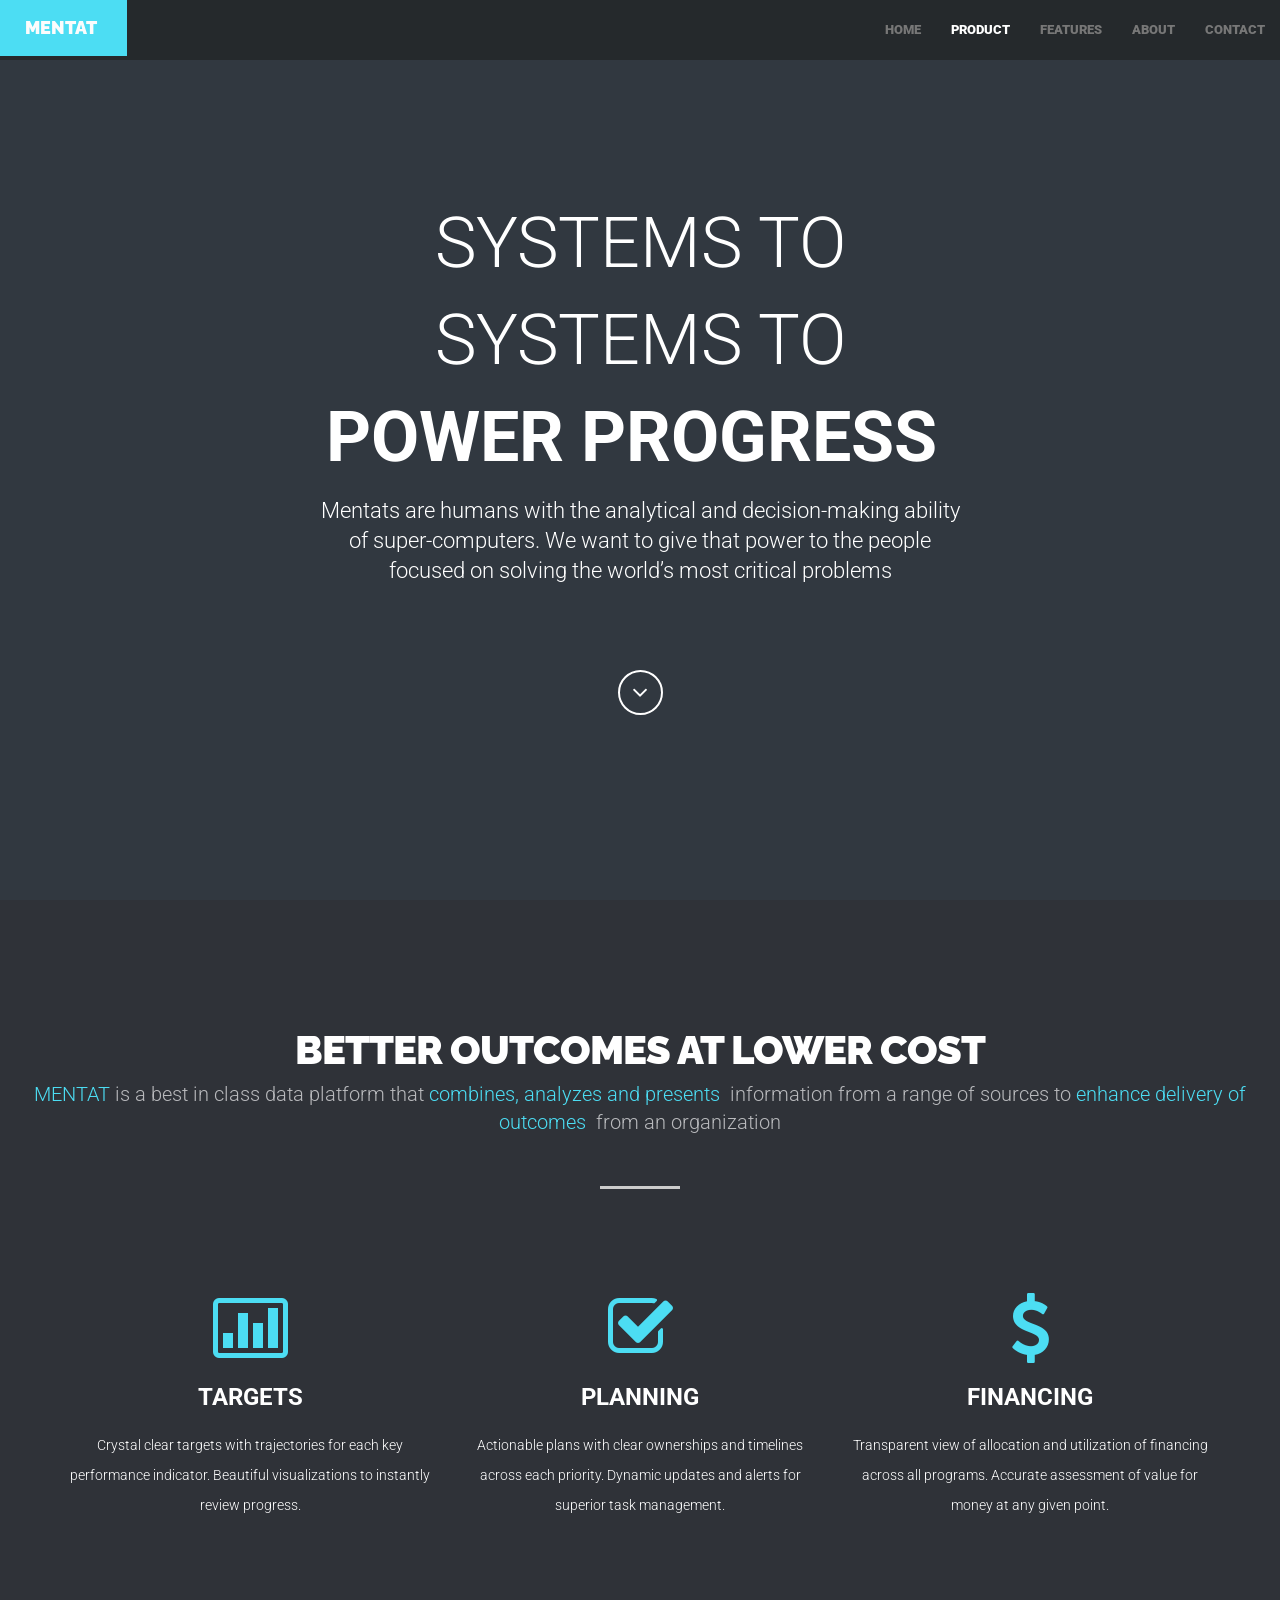
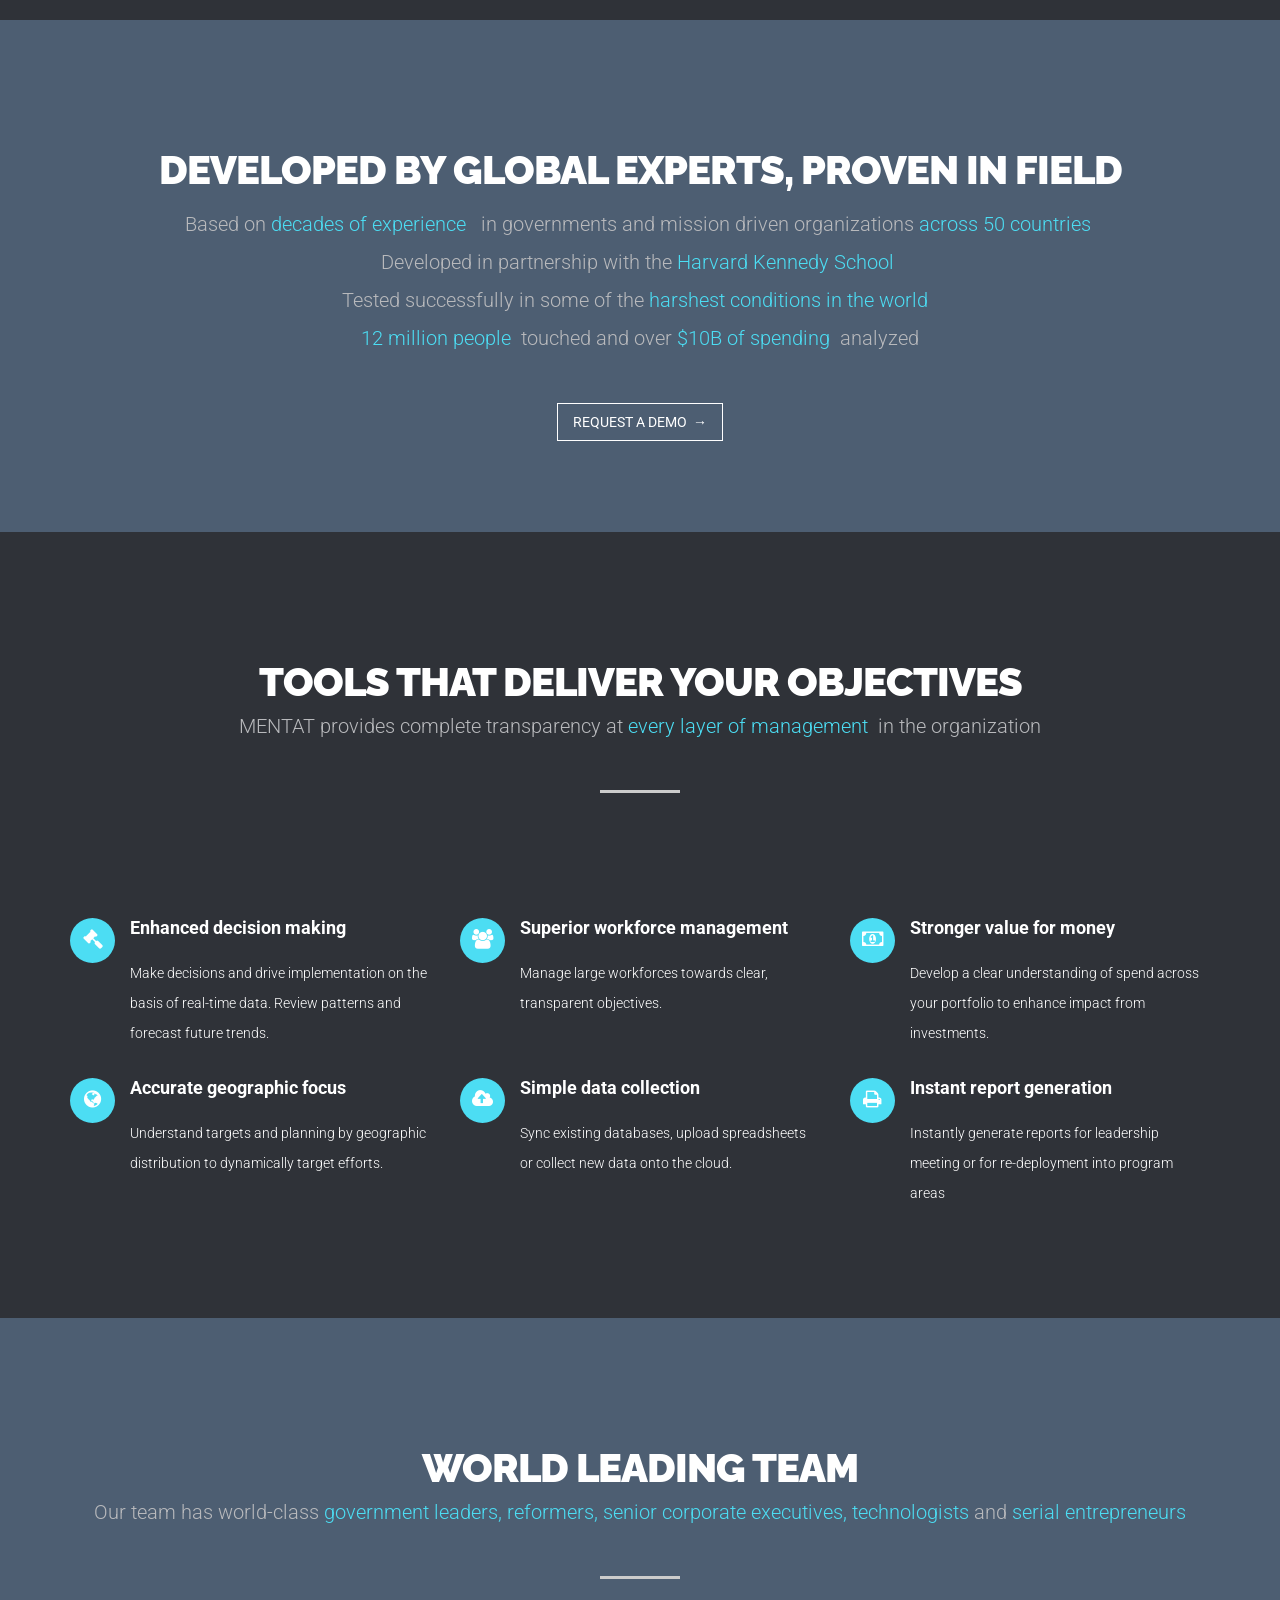
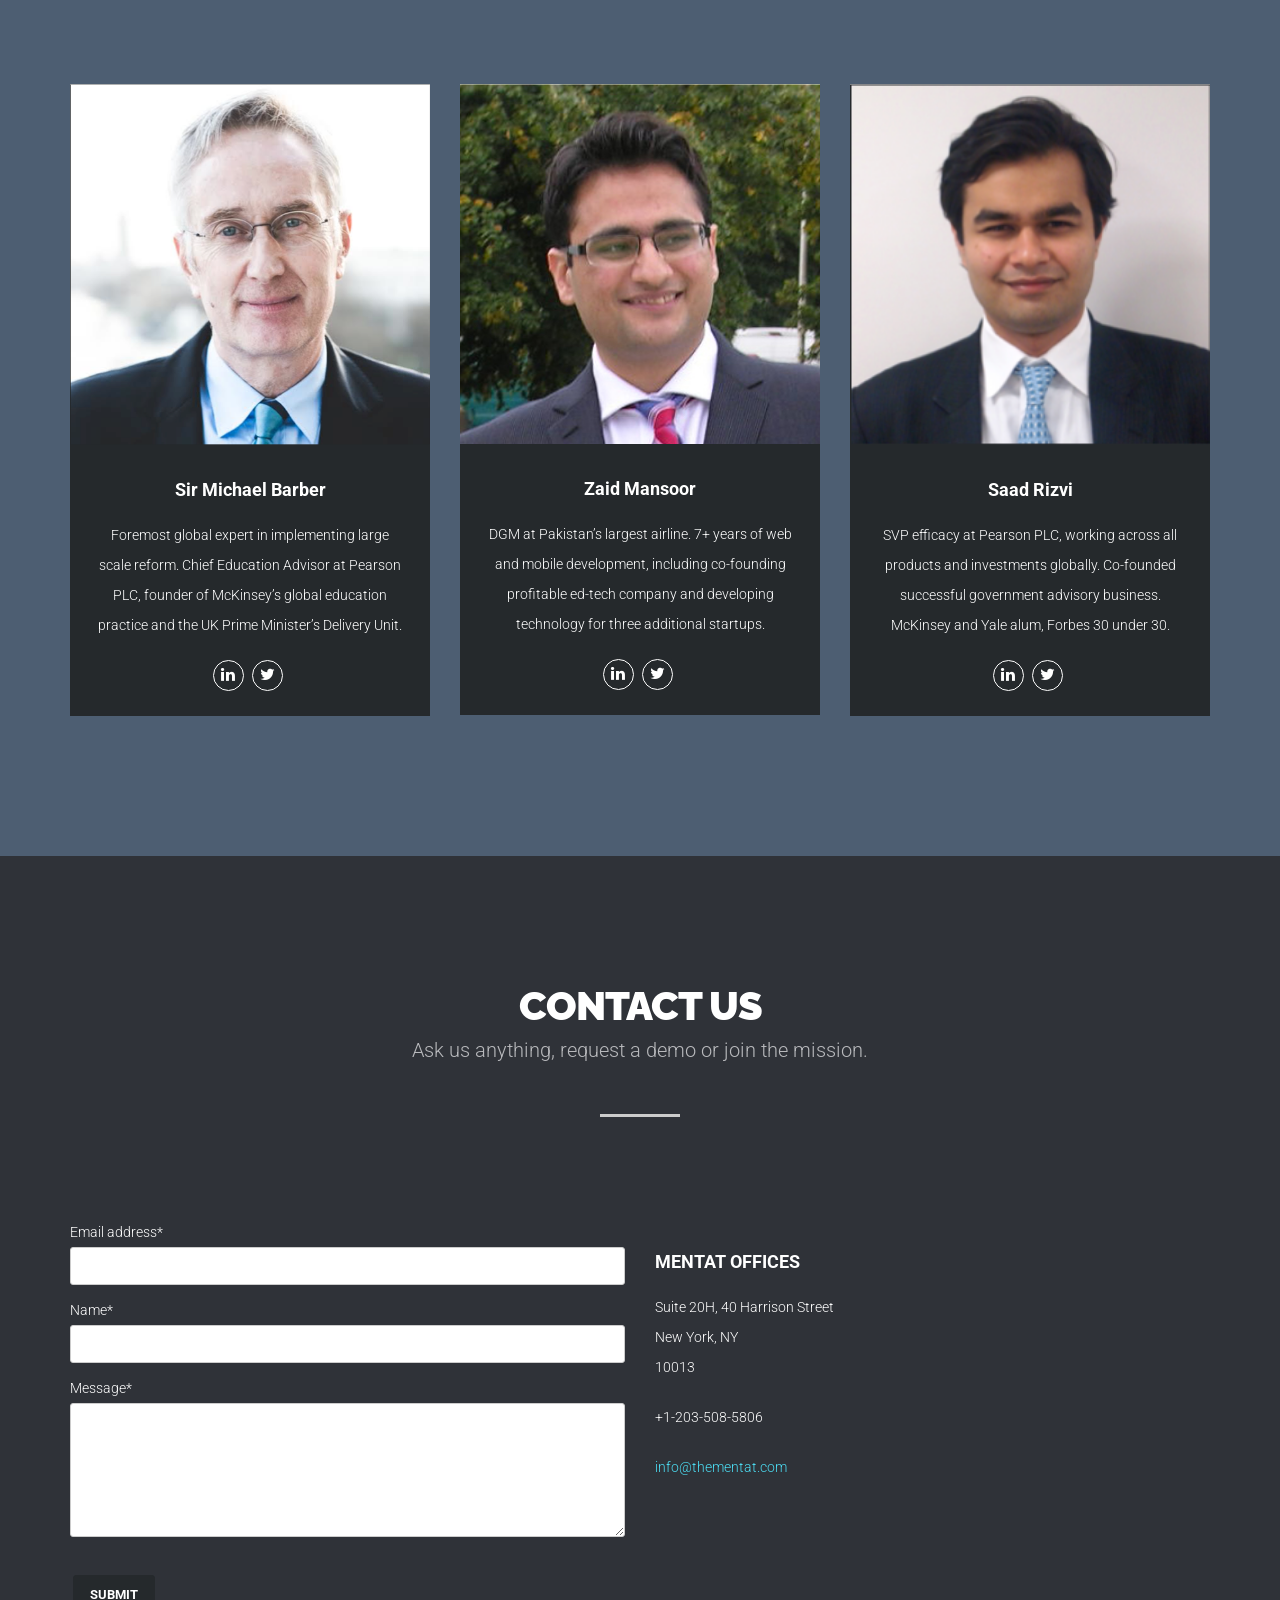
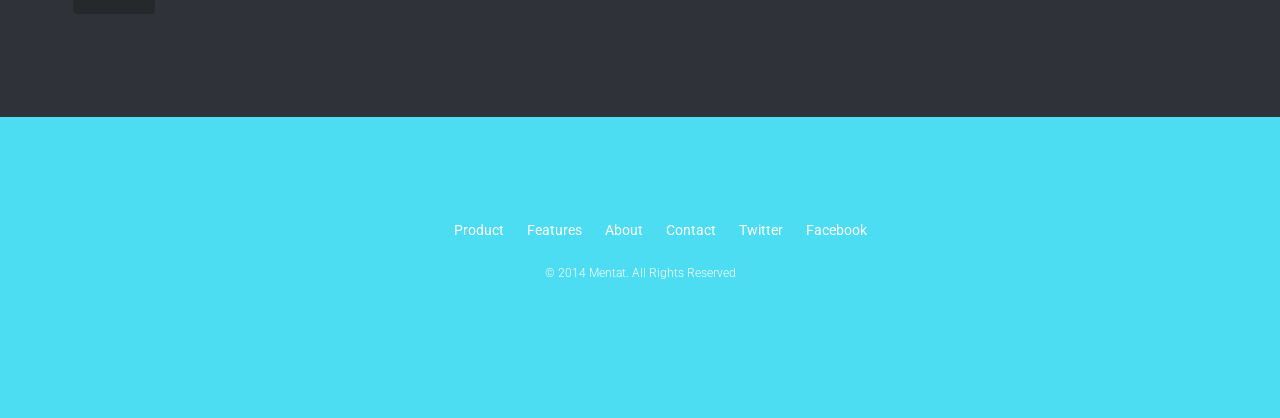
==== commit 8a4f7880: "First commit" ====
--- a/dark-index-static.html
+++ b/dark-index-static.html
@@ -2,14 +2,12 @@
 <html lang="en">
 
 <head>
-    <meta charset="utf-8">
+  <meta charset="utf-8">
     <meta name="viewport" content="width=device-width, initial-scale=1.0">
-    <meta name="description" content="RINDU - One Page Business Template<">
-    <meta name="author" content="Develpixel">
-    <link rel="shortcut icon" href="images/favicon/favicon.ico" type="image/x-icon">
-    <link rel="icon" href="images/favicon/favicon.ico" type="image/x-icon">
-
-    <title>RINDU - One Page Business Template</title>
+    <meta name="description" content="Mentat<">
+    <meta name="author" content="Mentat">
+    <link rel="shortcut icon" href="images/favicon/mentat-favicon.png" type="image/x-icon">
+    <link rel="icon" href="images/favicon/mentat-favicon.png" type="image/x-icon">
 
     <!-- Bootstrap core CSS -->
     <link href="css/bootstrap.min.css" rel="stylesheet">
@@ -53,40 +51,25 @@
                         <span class="icon-bar"></span>
                         <span class="icon-bar"></span>
                     </button>
-                    <a class="navbar-brand" href="#">
-                        <img src="images/logo-top-white.png" alt="">RINDU</a>
+                     <a class="navbar-brand" href="#">
+                        Mentat</a>
                 </div>
 
                 <!-- Collect the nav links, forms, and other content for toggling -->
                 <div class="collapse navbar-collapse" id="bs-example-navbar-collapse-1">
                     <ul class="nav navbar-nav navbar-right">
-                        <li><a class="sscroll" href="#top">HOME</a>
-                        </li>
-                        <li><a class="sscroll" href="#about">ABOUT</a>
-                        </li>
-                        <li><a class="sscroll" href="#services">SERVICES</a>
-                        </li>
-                        <li><a class="sscroll" href="#team">TEAM</a>
-                        </li>
-                        <li><a class="sscroll" href="#portfolio">PORTFOLIO</a>
-                        </li>
+                      <li><a class="sscroll" href="#slides">HOME</a>
+                        </li>
+                        <li><a class="sscroll" href="#about">PRODUCT</a>
+                        </li>
+                        <li><a class="sscroll" href="#services">FEATURES</a>
+                        </li>
+                        <li><a class="sscroll" href="#team">ABOUT</a>
+                        </li>
+                        
                         <li><a class="sscroll" href="#contact">CONTACT</a>
                         </li>
-                        <li class="dropdown">
-                            <a href="#" class="dropdown-toggle" data-toggle="dropdown">PAGES <b class="caret"></b></a>
-                            <ul class="dropdown-menu" role="menu">
-                                <li><a href="dark-index-video.html">INDEX VIDEO</a>
-                                </li>
-                                <li><a href="dark-index.html">INDEX DEFAULT</a>
-                                </li>
-                                <li><a href="dark-blog.html">BLOG</a>
-                                </li>
-                                <li><a href="dark-blog-post.html">BLOG POST</a>
-                                </li>
-                                <li><a href="dark-comingsoon.html">COMING SOON</a>
-                                </li>
-                                <li><a href="dark-shortcodes.html">SHORT CODES</a>
-                                </li>
+                      
                             </ul>
                         </li>
                     </ul>
@@ -101,9 +84,12 @@
         <div class="home-wrapper" id="top">
             <div class="content-home-wrapper text-center">
                 <div class="header-center fade-in">
-                    <h1>I AM
-                        <span>RINDU</span>&nbsp;KAMU</h1>
-                    <p>Ketika galau menyerang &amp; dan harapan telah mengambang</p>
+                    <P><h1>SYSTEMS TO</H1>  </P>
+                    <P><h1>SYSTEMS TO</H1>  </P>
+                    <P>   <H1> <span>POWER PROGRESS</span>&nbsp;</h1> </P>
+                    <p>Mentats are humans with the analytical and decision-making ability of super-computers.
+                    We want to give that power to the people focused on solving the world’s most critical problems
+                    </p>
                     <p><a class="sscroll slider-more" href="#about"><i class="fa fa-angle-down"></i></a>
                     </p>
                 </div>
@@ -114,39 +100,44 @@
         <!-- END SLIDER ONE -->
 
         <!-- BEGIN CONTENT SECTION -->
+       <!-- BEGIN CONTENT SECTION -->
         <div class="section-outter">
             <!-- BEGIN ABOUT  -->
             <section id="about">
                 <div class="section-wrapper">
                     <div class="section-title">
-                        <h2 class="title animatez" data-effect="fadeInDown">ABOUT</h2>
-                        <h4 class="subtitle animatez" data-effect="fadeInUp">We are an
-                            <span class="main-color">awkward</span>&nbsp;winning random design</h4>
+                        <h2 class="title animatez" data-effect="fadeInDown"> BETTER OUTCOMES AT LOWER COST</h2>
+                        <h4 class="subtitle animatez" data-effect="fadeInUp">
+                            <span class="main-color">MENTAT</span>&nbsp;is a best in class data platform that <span class="main-color">combines, analyzes and presents</span>&nbsp; information from a range of sources to <span class="main-color">enhance delivery of outcomes</span>&nbsp; from an organization
+
+</h4>
                     </div>
                     <hr class="title-break">
                     <div class="section-inner">
                         <div class="container">
                             <div class="row">
                                 <div class="col-sm-4 mg-sm animatez" data-effect="fadeInUp">
-                                    <i class="fa fa-headphones fa-5x main-color"></i>
+                                    <i class="fa fa-bar-chart-o fa-5x main-color"></i>
                                     <h3>
-                                        <strong>Good Display</strong>
+                                        <strong>TARGETS</strong>
                                     </h3>
-                                    <p>Sed blandit augue vitae augue scelerisque bibendum. Vivamus sit amet libero turpis, non venenatis urna. In blandit, odio convallis suscipit venenatis</p>
+                                    <p>Crystal clear targets with trajectories for each key performance indicator. Beautiful visualizations to instantly review progress. 
+
+                                </p>
                                 </div>
                                 <div class="col-sm-4 mg-sm animatez delay one" data-effect="fadeInUp">
-                                    <i class="fa fa-hdd-o fa-5x main-color"></i>
+                                    <i class="fa fa-check-square-o fa-5x main-color"></i>
                                     <h3>
-                                        <strong>Better Storage</strong>
+                                        <strong>PLANNING</strong>
                                     </h3>
-                                    <p>Sed blandit augue vitae augue scelerisque bibendum. Vivamus sit amet libero turpis, non venenatis urna. In blandit, odio convallis suscipit venenatis</p>
+                                    <p>Actionable plans with clear ownerships and timelines across each priority. Dynamic updates and alerts for superior task management.</p>
                                 </div>
                                 <div class="col-sm-4 mg-sm animatez delay two" data-effect="fadeInUp">
-                                    <i class="fa fa-trash-o fa-5x main-color"></i>
+                                    <i class="fa fa-dollar fa-5x main-color"></i>
                                     <h3>
-                                        <strong>Recycle Bin</strong>
+                                        <strong>FINANCING</strong>
                                     </h3>
-                                    <p>Sed blandit augue vitae augue scelerisque bibendum. Vivamus sit amet libero turpis, non venenatis urna. In blandit, odio convallis suscipit venenatis</p>
+                                    <p>Transparent view of allocation and utilization of financing across all programs. Accurate assessment of value for money at any given point.</p>
                                 </div>
                             </div>
                         </div>
@@ -155,12 +146,27 @@
                     <div class="section-fill bg-parallax bg-about" style="background:url('images/bg-about.jpg');">
                         <div class="fill-wrapper">
                             <div class="section-title">
-                                <h2 class="title white animatez" data-effect="fadeInDown">DESIGNED WITH SIMPLICITY</h2>
+                                <h2 class="title white animatez" data-effect="fadeInDown">DEVELOPED BY GLOBAL EXPERTS, PROVEN IN FIELD</h2>
                                 <h4 class="subtitle animatez" data-effect="fadeInUp">
-                                    <span class="main-color">Yet Packed Full Of Cutting-edge Technology</span>
+                                   
+                                         <h4 class="subtitle animatez" data-effect="fadeInUp">Based on 
+                                        <span class="main-color">decades of experience </span>&nbsp; in governments and mission driven organizations
+                                        <span class="main-color">across 50 countries</span>&nbsp;
+                                         <h4 class="subtitle animatez" data-effect="fadeInUp">Developed in partnership with the
+                                        <span class="main-color">Harvard Kennedy School</span>&nbsp;
+                                          
+                                          <h4 class="subtitle animatez" data-effect="fadeInUp">Tested successfully in some of the
+                                        <span class="main-color">harshest conditions in the world </span>&nbsp;
+
+                                          <h4 class="subtitle animatez" data-effect="fadeInUp">
+
+                                        <span class="main-color">12 million people</span>&nbsp; touched and over
+                                        <span class="main-color"> $10B of spending </span>&nbsp;analyzed
+
+                                    </span>
                                 </h4>
                                 <div class="spacer medium"></div>
-                                <a href="javascript:;" class="btn-outline white animatez" data-effect="fadeIn">LEARN MORE ABOUT RINDU&nbsp;&nbsp;&rarr;</a>
+                                <a href="#contact" class="btn-outline white animatez" data-effect="fadeIn"> REQUEST A DEMO&nbsp;&nbsp;&rarr;</a>
                             </div>
                         </div>
                     </div>
@@ -172,9 +178,10 @@
             <section id="services">
                 <div class="section-wrapper">
                     <div class="section-title">
-                        <h2 class="title animatez" data-effect="fadeInDown">OUR SERVICES</h2>
-                        <h4 class="subtitle animatez" data-effect="fadeInUp">Natural selection
-                            <span class="main-color">is anything</span>&nbsp;but random</h4>
+                        <h2 class="title animatez" data-effect="fadeInDown">TOOLS THAT DELIVER YOUR OBJECTIVES </h2>
+                        <h4 class="subtitle animatez" data-effect="fadeInUp">MENTAT provides complete transparency at 
+
+                            <span class="main-color">every layer of management </span>&nbsp;in the organization</h4>
                     </div>
                     <hr class="title-break">
                     <div class="section-inner">
@@ -184,13 +191,13 @@
                                 <div class="col-md-4 mg-sm animatez" data-effect="fadeInUp">
                                     <div class="left-icon">
                                         <div class="icon">
-                                            <i class="fa fa-envelope"></i>
+                                            <i class="fa fa-gavel"></i>
                                         </div>
                                         <div class="left-content">
                                             <h4>
-                                                <strong>Happy Client</strong>
-                                            </h4>
-                                            <p>Phasellus quis lectus metus, at posuere neque. Sed pharetra nibh eget orci convallis at posuere leo convallis. Sed blandit augue vitae augue scelerisque bibendum.</p>
+                                                <strong>Enhanced decision making</strong>
+                                            </h4>
+                                            <p>Make decisions and drive implementation on the basis of real-time data. Review patterns and forecast future trends.</p>
                                         </div>
                                     </div>
                                 </div>
@@ -198,13 +205,13 @@
                                 <div class="col-md-4 mg-sm animatez delay one" data-effect="fadeInUp">
                                     <div class="left-icon">
                                         <div class="icon">
-                                            <i class="fa fa-comments-o"></i>
+                                            <i class="fa fa-group"></i>
                                         </div>
                                         <div class="left-content">
                                             <h4>
-                                                <strong>Trusted Services</strong>
-                                            </h4>
-                                            <p>Phasellus quis lectus metus, at posuere neque. Sed pharetra nibh eget orci convallis at posuere leo convallis. Sed blandit augue vitae augue scelerisque bibendum.</p>
+                                                <strong>Superior workforce management</strong>
+                                            </h4>
+                                            <p>Manage large workforces towards clear, transparent objectives.</p>
                                         </div>
                                     </div>
                                 </div>
@@ -212,13 +219,13 @@
                                 <div class="col-md-4 mg-sm animatez delay two" data-effect="fadeInUp">
                                     <div class="left-icon">
                                         <div class="icon">
-                                            <i class="fa fa-folder-open-o"></i>
+                                            <i class="fa fa-money"></i>
                                         </div>
                                         <div class="left-content">
                                             <h4>
-                                                <strong>Good Management</strong>
-                                            </h4>
-                                            <p>Phasellus quis lectus metus, at posuere neque. Sed pharetra nibh eget orci convallis at posuere leo convallis. Sed blandit augue vitae augue scelerisque bibendum.</p>
+                                                <strong>Stronger value for money</strong>
+                                            </h4>
+                                            <p>Develop a clear understanding of spend across your portfolio to enhance impact from investments.</p>
                                         </div>
                                     </div>
                                 </div>
@@ -226,13 +233,13 @@
                                 <div class="col-md-4 mg-sm animatez" data-effect="fadeInUp">
                                     <div class="left-icon">
                                         <div class="icon">
-                                            <i class="fa fa-hdd-o"></i>
+                                            <i class="fa fa-globe"></i>
                                         </div>
                                         <div class="left-content">
                                             <h4>
-                                                <strong>Double Security</strong>
-                                            </h4>
-                                            <p>Phasellus quis lectus metus, at posuere neque. Sed pharetra nibh eget orci convallis at posuere leo convallis. Sed blandit augue vitae augue scelerisque bibendum.</p>
+                                                <strong>Accurate geographic focus</strong>
+                                            </h4>
+                                            <p>Understand targets and planning by geographic distribution to dynamically target efforts. </p>
                                         </div>
                                     </div>
                                 </div>
@@ -240,13 +247,13 @@
                                 <div class="col-md-4 mg-sm animatez delay one" data-effect="fadeInUp">
                                     <div class="left-icon">
                                         <div class="icon">
-                                            <i class="fa fa-male"></i>
+                                            <i class="fa fa-cloud-upload"></i>
                                         </div>
                                         <div class="left-content">
                                             <h4>
-                                                <strong>Made by Human</strong>
-                                            </h4>
-                                            <p>Phasellus quis lectus metus, at posuere neque. Sed pharetra nibh eget orci convallis at posuere leo convallis. Sed blandit augue vitae augue scelerisque bibendum.</p>
+                                                <strong>Simple data collection </strong>
+                                            </h4>
+                                            <p>Sync existing databases, upload spreadsheets or collect new data onto the cloud.</p>
                                         </div>
                                     </div>
                                 </div>
@@ -254,13 +261,13 @@
                                 <div class="col-md-4 mg-sm animatez delay two" data-effect="fadeInUp">
                                     <div class="left-icon">
                                         <div class="icon">
-                                            <i class="fa fa-anchor"></i>
+                                            <i class="fa fa-print"></i>
                                         </div>
                                         <div class="left-content">
                                             <h4>
-                                                <strong>Sailor Dedicated</strong>
-                                            </h4>
-                                            <p>Phasellus quis lectus metus, at posuere neque. Sed pharetra nibh eget orci convallis at posuere leo convallis. Sed blandit augue vitae augue scelerisque bibendum.</p>
+                                                <strong>Instant report generation</strong>
+                                            </h4>
+                                            <p>Instantly generate reports for leadership meeting or for re-deployment into program areas </p>
                                         </div>
                                     </div>
                                 </div>
@@ -268,120 +275,18 @@
                         </div>
                     </div>
                     <div class="spacer big"></div>
-                    <!-- BEGIN SKILL -->
-                    <div class="section-fill bg-parallax bg-skill" style="background-image: url(images/bg-service.jpg);">
-                        <div class="fill-wrapper">
-                            <div class="section-title">
-                                <h2 class="white animatez" data-effect="fadeInDown">
-                                    <strong>SKILL</strong>
-                                </h2>
-                                <hr class="title-break">
-                            </div>
-                            <div class="container">
-                                <div class="row">
-                                    <div class="col-md-6">
-                                        <div class="skill-bar">
-                                            <ul>
-                                                <li>
-                                                    <div class="bar" data-value="100">
-                                                        <h5>Branding</h5>
-                                                    </div>
-                                                    <span>10 / 10</span>
-                                                </li>
-                                                <li>
-                                                    <div class="bar" data-value="85">
-                                                        <h5>Elegant</h5>
-                                                    </div>
-                                                    <span>8.5 / 10</span>
-                                                </li>
-                                                <li>
-                                                    <div class="bar" data-value="92">
-                                                        <h5>Quality</h5>
-                                                    </div>
-                                                    <span>9.2 / 10</span>
-                                                </li>
-                                                <li>
-                                                    <div class="bar" data-value="81">
-                                                        <h5>Creative</h5>
-                                                    </div>
-                                                    <span>8.1 / 10</span>
-                                                </li>
-                                                <!-- STATIC ( NOT ANIMATED) SKILL BAR 
-                                                <li>
-                                                    <div class="bar" style="width:100%;">
-                                                        <h5>Branding</h5>
-                                                    </div>
-                                                    <span>10 / 10</span>
-                                                </li>
-                                                <li>
-                                                    <div class="bar" style="width:85%;">
-                                                        <h5>Elegant</h5>
-                                                    </div>
-                                                    <span>8.5 / 10</span>
-                                                </li>
-                                                <li>
-                                                    <div class="bar" style="width:92%;">
-                                                        <h5>Quality</h5>
-                                                    </div>
-                                                    <span>9.2 / 10</span>
-                                                </li>
-                                                <li>
-                                                    <div class="bar" style="width:81%;">
-                                                        <h5>Creative</h5>
-                                                    </div>
-                                                    <span>8.1 / 10</span>
-                                                </li>
-                                                -->
-                                            </ul>
-                                        </div>
-                                    </div>
-
-                                    <div class="col-md-6">
-                                        <div class="skill-bar">
-                                            <ul>
-                                                <li>
-                                                    <div class="bar" data-value="90">
-                                                        <h5>Branding</h5>
-                                                    </div>
-                                                    <span>9 / 10</span>
-                                                </li>
-                                                <li>
-                                                    <div class="bar" data-value="65">
-                                                        <h5>Elegant</h5>
-                                                    </div>
-                                                    <span>6.5 / 10</span>
-                                                </li>
-                                                <li>
-                                                    <div class="bar" data-value="92">
-                                                        <h5>Quality</h5>
-                                                    </div>
-                                                    <span>9.2 / 10</span>
-                                                </li>
-                                                <li>
-                                                    <div class="bar" data-value="100">
-                                                        <h5>Creative</h5>
-                                                    </div>
-                                                    <span>10 / 10</span>
-                                                </li>
-                                            </ul>
-                                        </div>
-                                    </div>
-                                </div>
-                            </div>
-                        </div>
-                    </div>
-                    <!-- END SKILL -->
+                   
                 </div>
             </section>
             <!-- END SERVICES -->
 
             <!-- BEGIN TEAM -->
-            <section id="team">
-                <div class="section-wrapper">
+            <section id="team" >
+                <div class="section-wrapper" style="background:url('images/bg-about.jpg');">
                     <div class="section-title">
-                        <h2 class="title animatez" data-effect="fadeInDown">SOLID TEAM</h2>
-                        <h4 class="subtitle animatez" data-effect="fadeInUp">Natural selection
-                            <span class="main-color">is anything</span>&nbsp;but random</h4>
+                        <h2 class="title animatez" data-effect="fadeInDown">WORLD LEADING TEAM</h2>
+                        <h4 class="subtitle animatez" data-effect="fadeInUp">Our team has world-class 
+                            <span class="main-color">government leaders, reformers, senior corporate executives, technologists</span>&nbsp;and <span class="main-color">serial entrepreneurs</span>
                     </div>
                     <hr class="title-break">
                     <div class="section-inner section-team">
@@ -391,17 +296,17 @@
                                 <div class="col-md-4 mg-sm">
                                     <div class="teams animatez" data-effect="fadeInUp">
                                         <div class="pict">
-                                            <img src="images/people-1.jpg" alt="Team 1">
+                                            <img src="images/people-mb.png" alt="Team 1">
                                         </div>
                                         <div class="desc animatez" data-effect="fadeInUp">
                                             <h4>
-                                                <strong>John Done</strong>
-                                            </h4>
-                                            <span>Executive Author</span>
-                                            <p>Known tiled but sorry joy balls. Sudden manner indeed fat now feebly. Face do with in need of wife paid that be.</p>
+                                                <strong>Sir Michael Barber</strong>
+                                            </h4>
+                                            <span></span>
+                                            <p>Foremost global expert in implementing large scale reform. Chief Education Advisor at Pearson PLC, founder of McKinsey’s global education practice and the UK Prime Minister’s Delivery Unit.</p>
                                             <div class="social">
-                                                <a href="javascript:;" class="animatez" data-effect="fadeInLeft"><i class="fa fa-facebook"></i></a>
-                                                <a href="javascript:;" class="animatez" data-effect="fadeInRight"><i class="fa fa-twitter"></i></a>
+                                                <a href="https://www.linkedin.com/in/sirmichaelbarber"  target="_blank" class="animatez" data-effect="fadeInLeft"><i class="fa fa-linkedin"></i></a>
+                                                <a href="https://twitter.com/MichaelBarber9"  target="_blank" class="animatez" data-effect="fadeInRight"><i class="fa fa-twitter"></i></a>
                                             </div>
                                         </div>
                                     </div>
@@ -411,17 +316,18 @@
                                 <div class="col-md-4 mg-sm">
                                     <div class="teams animatez delay two" data-effect="fadeInUp">
                                         <div class="pict">
-                                            <img src="images/people-2.jpg" alt="Team 1">
+                                            <img src="images/people-zm.jpg" alt="Team 1">
                                         </div>
                                         <div class="desc animatez" data-effect="fadeInUp">
                                             <h4>
-                                                <strong>John Done</strong>
-                                            </h4>
-                                            <span>Executive Author</span>
-                                            <p>Known tiled but sorry joy balls. Sudden manner indeed fat now feebly. Face do with in need of wife paid that be.</p>
+                                                <strong>Zaid Mansoor</strong>
+                                            </h4>
+                                            <span></span>
+                                            <p>DGM at Pakistan’s largest airline. 7+ years of web and mobile development, including co-founding profitable ed-tech company and developing technology for three additional startups. 
+</p>
                                             <div class="social">
-                                                <a href="javascript:;" class="animatez" data-effect="fadeInLeft"><i class="fa fa-facebook"></i></a>
-                                                <a href="javascript:;" class="animatez" data-effect="fadeInRight"><i class="fa fa-twitter"></i></a>
+                                                <a href="https://www.linkedin.com/pub/muhammad-zaid/14/698/a01" target="_blank" class="animatez" data-effect="fadeInLeft"><i class="fa fa-linkedin"></i></a>
+                                                <a href="javascript:;" target="_blank" class="animatez" data-effect="fadeInRight"><i class="fa fa-twitter"></i></a>
                                             </div>
                                         </div>
                                     </div>
@@ -431,17 +337,20 @@
                                 <div class="col-md-4 mg-sm">
                                     <div class="teams animatez delay three" data-effect="fadeInUp">
                                         <div class="pict">
-                                            <img src="images/people-3.jpg" alt="Team 1">
+                                            <img src="images/people-sr2.png" alt="Team 1">
                                         </div>
                                         <div class="desc animatez" data-effect="fadeInUp">
                                             <h4>
-                                                <strong>John Done</strong>
-                                            </h4>
-                                            <span>Executive Author</span>
-                                            <p>Known tiled but sorry joy balls. Sudden manner indeed fat now feebly. Face do with in need of wife paid that be.</p>
+                                                <strong>Saad Rizvi</strong>
+                                            </h4>
+                                            <span></span>
+                                            <p>SVP efficacy at Pearson PLC, working across all products and investments globally. 
+                                            Co-founded successful government advisory business.
+                                            McKinsey and Yale alum, Forbes 30 under 30.
+</p>
                                             <div class="social">
-                                                <a href="javascript:;" class="animatez" data-effect="fadeInLeft"><i class="fa fa-facebook"></i></a>
-                                                <a href="javascript:;" class="animatez" data-effect="fadeInRight"><i class="fa fa-twitter"></i></a>
+                                                <a href="https://www.linkedin.com/pub/saad-rizvi/13/a75/762;"  target="_blank" class="animatez" data-effect="fadeInLeft"><i class="fa fa-linkedin"></i></a>
+                                                <a href="https://twitter.com/saadhrizvi"  target="_blank" class="animatez" data-effect="fadeInRight"><i class="fa fa-twitter"></i></a>
                                             </div>
                                         </div>
                                     </div>
@@ -451,446 +360,11 @@
                         </div>
                     </div>
                     <div class="spacer big"></div>
-                    <!-- BEGIN VIDEO -->
-                    <div class="section-fill">
-
-                        <div class="video-wrapper">
-                            <div class="bg-video" style="background:url('images/bg-video.jpg');"></div>
-                            <div class="video-overlay"></div>
-                            <div class="fill-wrapper">
-                                <div class="section-title">
-                                    <h1 class="white animatez" data-effect="fadeInDown">
-                                        <strong>Video</strong>&nbsp;Profile
-                                    </h1>
-                                    <h3 class="subtitle white animatez" data-effect="fadeInUp">
-                                        Phasellus quis
-                                        <strong>lectus metus</strong>&nbsp;at posuere neque jused pharetra.
-                                    </h3>
-                                    <div class="spacer small"></div>
-                                </div>
-                                <div class="imac-wrapper animatez" data-effect="slideInDown">
-                                    <a href="http://youtu.be/kNVhtJx-5VY" data-type="youtube" class="popup">
-                                        <img src="images/imac.png" alt="" />
-                                    </a>
-                                </div>
-                            </div>
-                        </div>
-                    </div>
-                    <!-- END VIDEO -->
+                   
                 </div>
             </section>
             <!-- END TEAM -->
-            <!-- BEGIN PORTFOLIO -->
-            <section id="portfolio" class="portfolio">
-
-                <div class="section-wrapper">
-                    <div class="section-title">
-                        <h2 class="title animatez" data-effect="fadeInDown">PORTFOLIO</h2>
-                        <h4 class="subtitle animatez" data-effect="fadeInUp">Our Work
-                            <span class="main-color">Showcase</span>
-                        </h4>
-                    </div>
-                    <hr class="title-break">
-
-                    <div class="section-inner">
-                        <ul id="og-grid" class="og-grid">
-                            <li class="animatez" data-effect="fadeIn">
-                                <a href="http://cargocollective.com/jaimemartinez/" data-largesrc="images/1.jpg" data-title="Azuki bean" data-description="Swiss chard pumpkin bunya nuts maize plantain aubergine napa cabbage soko coriander sweet pepper water spinach winter purslane shallot tigernut lentil beetroot.">
-                                    <div class="og-overlay"></div>
-                                    <span class="og-title">TITLE ONE</span>
-                                    <img src="images/thumbs/1.jpg" alt="img01" />
-                                </a>
-                            </li>
-                            <li class="animatez" data-effect="fadeIn">
-                                <a href="http://cargocollective.com/jaimemartinez/" data-largesrc="images/2.jpg" data-title="Veggies sunt bona vobis" data-description="Komatsuna prairie turnip wattle seed artichoke mustard horseradish taro rutabaga ricebean carrot black-eyed pea turnip greens beetroot yarrow watercress kombu.">
-                                    <div class="og-overlay"></div>
-                                    <span class="og-title">TITLE ONE</span>
-                                    <img src="images/thumbs/2.jpg" alt="img02" />
-                                </a>
-                            </li>
-                            <li class="animatez" data-effect="fadeIn">
-                                <a href="http://cargocollective.com/jaimemartinez/" data-largesrc="images/3.jpg" data-title="Dandelion horseradish" data-description="Cabbage bamboo shoot broccoli rabe chickpea chard sea lettuce lettuce ricebean artichoke earthnut pea aubergine okra brussels sprout avocado tomato.">
-                                    <div class="og-overlay"></div>
-                                    <span class="og-title">TITLE ONE</span>
-                                    <img src="images/thumbs/3.jpg" alt="img03" />
-                                </a>
-                            </li>
-                            <li class="animatez" data-effect="fadeIn">
-                                <a href="http://cargocollective.com/jaimemartinez/" data-largesrc="images/4.jpg" data-title="Azuki bean" data-description="Swiss chard pumpkin bunya nuts maize plantain aubergine napa cabbage soko coriander sweet pepper water spinach winter purslane shallot tigernut lentil beetroot.">
-                                    <div class="og-overlay"></div>
-                                    <span class="og-title">TITLE ONE</span>
-                                    <img src="images/thumbs/4.jpg" alt="img01" />
-                                </a>
-                            </li>
-                            <li class="animatez" data-effect="fadeIn">
-                                <a href="http://cargocollective.com/jaimemartinez/" data-largesrc="images/5.jpg" data-title="Veggies sunt bona vobis" data-description="Komatsuna prairie turnip wattle seed artichoke mustard horseradish taro rutabaga ricebean carrot black-eyed pea turnip greens beetroot yarrow watercress kombu.">
-                                    <div class="og-overlay"></div>
-                                    <span class="og-title">TITLE ONE</span>
-                                    <img src="images/thumbs/5.jpg" alt="img02" />
-                                </a>
-                            </li>
-                            <li class="animatez" data-effect="fadeIn">
-                                <a href="http://cargocollective.com/jaimemartinez/" data-largesrc="images/6.jpg" data-title="Dandelion horseradish" data-description="Cabbage bamboo shoot broccoli rabe chickpea chard sea lettuce lettuce ricebean artichoke earthnut pea aubergine okra brussels sprout avocado tomato.">
-                                    <div class="og-overlay"></div>
-                                    <span class="og-title">TITLE ONE</span>
-                                    <img src="images/thumbs/6.jpg" alt="img03" />
-                                </a>
-                            </li>
-                            <li class="animatez" data-effect="fadeIn">
-                                <a href="http://cargocollective.com/jaimemartinez/" data-largesrc="images/7.jpg" data-title="Azuki bean" data-description="Swiss chard pumpkin bunya nuts maize plantain aubergine napa cabbage soko coriander sweet pepper water spinach winter purslane shallot tigernut lentil beetroot.">
-                                    <div class="og-overlay"></div>
-                                    <span class="og-title">TITLE ONE</span>
-                                    <img src="images/thumbs/7.jpg" alt="img01" />
-                                </a>
-                            </li>
-                            <li class="animatez" data-effect="fadeIn">
-                                <a href="http://cargocollective.com/jaimemartinez/" data-largesrc="images/8.jpg" data-title="Veggies sunt bona vobis" data-description="Komatsuna prairie turnip wattle seed artichoke mustard horseradish taro rutabaga ricebean carrot black-eyed pea turnip greens beetroot yarrow watercress kombu.">
-                                    <div class="og-overlay"></div>
-                                    <span class="og-title">TITLE ONE</span>
-                                    <img src="images/thumbs/8.jpg" alt="img02" />
-                                </a>
-                            </li>
-                        </ul>
-                    </div>
-                    <div class="spacer big"></div>
-                    <!-- BEGIN TESTIMONIAL -->
-                    <div class="section-fill">
-                        <div class="fill-wrapper" style="background:#3a3c42;">
-                            <div class="section-title">
-                                <h2 class="white medium">
-                                    Trusted by
-                                    <strong style="font-size:38px;font-weight:900;">35,
-                                        <span class="timer countTo" data-from="111" data-to="487" data-speed="800">111</span>
-                                    </strong>&nbsp;creative agencies.
-                                </h2>
-                            </div>
-                            <div class="spacer medium"></div>
-                            <div class="section-inner">
-                                <div class="section-testimonial">
-                                    <ul class="testimonial-list">
-                                        <li class="testimonial-item">
-                                            <a href="javascript:;" data-rel='1'></a>
-                                            <div class="testi-link"></div>
-                                            <img class="testimonial-icon" src="images/quote-icon.png" alt="quote-icon">
-                                            <img src="images/testi-1.jpg" alt="img-1">
-                                        </li>
-                                        <li class="testimonial-item">
-                                            <a href="javascript:;" data-rel='2'></a>
-                                            <div class="testi-link"></div>
-                                            <img class="testimonial-icon" src="images/quote-icon.png" alt="quote-icon">
-                                            <img src="images/testi-2.jpg" alt="img-1">
-                                        </li>
-                                        <li class="testimonial-item">
-                                            <a href="javascript:;" data-rel='3'></a>
-                                            <div class="testi-link"></div>
-                                            <img class="testimonial-icon" src="images/quote-icon.png" alt="quote-icon">
-                                            <img src="images/testi-3.jpg" alt="img-1">
-                                        </li>
-                                        <li class="testimonial-item">
-                                            <a href="javascript:;" data-rel='4'></a>
-                                            <div class="testi-link"></div>
-                                            <img class="testimonial-icon" src="images/quote-icon.png" alt="quote-icon">
-                                            <img src="images/testi-4.jpg" alt="img-1">
-                                        </li>
-                                        <li class="testimonial-item">
-                                            <a href="javascript:;" data-rel='5'></a>
-                                            <div class="testi-link"></div>
-                                            <img class="testimonial-icon" src="images/quote-icon.png" alt="quote-icon">
-                                            <img src="images/testi-5.jpg" alt="img-1">
-                                        </li>
-                                        <li class="testimonial-item">
-                                            <a href="javascript:;" data-rel='6'></a>
-                                            <div class="testi-link"></div>
-                                            <img class="testimonial-icon" src="images/quote-icon.png" alt="quote-icon">
-                                            <img src="images/testi-6.jpg" alt="img-1">
-                                        </li>
-                                        <li class="testimonial-item">
-                                            <a href="javascript:;" data-rel='7'></a>
-                                            <div class="testi-link"></div>
-                                            <img class="testimonial-icon" src="images/quote-icon.png" alt="quote-icon">
-                                            <img src="images/testi-7.jpg" alt="img-1">
-                                        </li>
-                                        <li class="testimonial-item">
-                                            <a href="javascript:;" data-rel='8'></a>
-                                            <div class="testi-link"></div>
-                                            <img class="testimonial-icon" src="images/quote-icon.png" alt="quote-icon">
-                                            <img src="images/testi-8.jpg" alt="img-1">
-                                        </li>
-                                        <li class="testimonial-item">
-                                            <a href="javascript:;" data-rel='9'></a>
-                                            <div class="testi-link"></div>
-                                            <img class="testimonial-icon" src="images/quote-icon.png" alt="quote-icon">
-                                            <img src="images/testi-9.jpg" alt="img-1">
-                                        </li>
-                                        <li class="testimonial-item">
-                                            <a href="javascript:;" data-rel='10'></a>
-                                            <div class="testi-link"></div>
-                                            <img class="testimonial-icon" src="images/quote-icon.png" alt="quote-icon">
-                                            <img src="images/testi-10.jpg" alt="img-1">
-                                        </li>
-                                        <li class="testimonial-item">
-                                            <a href="javascript:;" data-rel='11'></a>
-                                            <div class="testi-link"></div>
-                                            <img class="testimonial-icon" src="images/quote-icon.png" alt="quote-icon">
-                                            <img src="images/testi-11.jpg" alt="img-1">
-                                        </li>
-                                        <li class="testimonial-item">
-                                            <a href="javascript:;" data-rel='12'></a>
-                                            <div class="testi-link"></div>
-                                            <img class="testimonial-icon" src="images/quote-icon.png" alt="quote-icon">
-                                            <img src="images/testi-12.jpg" alt="img-1">
-                                        </li>
-                                        <li class="testimonial-item">
-                                            <a href="javascript:;" data-rel='13'></a>
-                                            <div class="testi-link"></div>
-                                            <img class="testimonial-icon" src="images/quote-icon.png" alt="quote-icon">
-                                            <img src="images/testi-13.jpg" alt="img-1">
-                                        </li>
-                                        <li class="testimonial-item">
-                                            <a href="javascript:;" data-rel='14'></a>
-                                            <div class="testi-link"></div>
-                                            <img class="testimonial-icon" src="images/quote-icon.png" alt="quote-icon">
-                                            <img src="images/testi-14.jpg" alt="img-1">
-                                        </li>
-                                        <li class="testimonial-item">
-                                            <a href="javascript:;" data-rel='15'></a>
-                                            <div class="testi-link"></div>
-                                            <img class="testimonial-icon" src="images/quote-icon.png" alt="quote-icon">
-                                            <img src="images/testi-15.jpg" alt="img-1">
-                                        </li>
-                                        <li class="testimonial-item">
-                                            <a href="javascript:;" data-rel='16'></a>
-                                            <div class="testi-link"></div>
-                                            <img class="testimonial-icon" src="images/quote-icon.png" alt="quote-icon">
-                                            <img src="images/testi-16.jpg" alt="img-1">
-                                        </li>
-                                        <li class="testimonial-item">
-                                            <a href="javascript:;" data-rel='17'></a>
-                                            <div class="testi-link"></div>
-                                            <img class="testimonial-icon" src="images/quote-icon.png" alt="quote-icon">
-                                            <img src="images/testi-17.jpg" alt="img-1">
-                                        </li>
-                                        <li class="testimonial-item">
-                                            <a href="javascript:;" data-rel='18'></a>
-                                            <div class="testi-link"></div>
-                                            <img class="testimonial-icon" src="images/quote-icon.png" alt="quote-icon">
-                                            <img src="images/testi-18.jpg" alt="img-1">
-                                        </li>
-                                        <li class="testimonial-item">
-                                            <a href="javascript:;" data-rel='19'></a>
-                                            <div class="testi-link"></div>
-                                            <img class="testimonial-icon" src="images/quote-icon.png" alt="quote-icon">
-                                            <img src="images/testi-19.jpg" alt="img-1">
-                                        </li>
-                                        <li class="testimonial-item">
-                                            <a href="javascript:;" data-rel='20'></a>
-                                            <div class="testi-link"></div>
-                                            <img class="testimonial-icon" src="images/quote-icon.png" alt="quote-icon">
-                                            <img src="images/testi-20.jpg" alt="img-1">
-                                        </li>
-                                        <li class="testimonial-item">
-                                            <a href="javascript:;" data-rel='21'></a>
-                                            <div class="testi-link"></div>
-                                            <img class="testimonial-icon" src="images/quote-icon.png" alt="quote-icon">
-                                            <img src="images/testi-21.jpg" alt="img-1">
-                                        </li>
-                                        <li class="testimonial-item">
-                                            <a href="javascript:;" data-rel='22'></a>
-                                            <div class="testi-link"></div>
-                                            <img class="testimonial-icon" src="images/quote-icon.png" alt="quote-icon">
-                                            <img src="images/testi-22.jpg" alt="img-1">
-                                        </li>
-                                        <li class="testimonial-item">
-                                            <a href="javascript:;" data-rel='23'></a>
-                                            <div class="testi-link"></div>
-                                            <img class="testimonial-icon" src="images/quote-icon.png" alt="quote-icon">
-                                            <img src="images/testi-23.jpg" alt="img-1">
-                                        </li>
-                                        <li class="testimonial-item">
-                                            <a href="javascript:;" data-rel='24'></a>
-                                            <div class="testi-link"></div>
-                                            <img class="testimonial-icon" src="images/quote-icon.png" alt="quote-icon">
-                                            <img src="images/testi-24.jpg" alt="img-1">
-                                        </li>
-                                        <li class="testimonial-item">
-                                            <a href="javascript:;" data-rel='25'></a>
-                                            <div class="testi-link"></div>
-                                            <img class="testimonial-icon" src="images/quote-icon.png" alt="quote-icon">
-                                            <img src="images/testi-25.jpg" alt="img-1">
-                                        </li>
-                                        <li class="testimonial-item">
-                                            <a href="javascript:;" data-rel='26'></a>
-                                            <div class="testi-link"></div>
-                                            <img class="testimonial-icon" src="images/quote-icon.png" alt="quote-icon">
-                                            <img src="images/testi-26.jpg" alt="img-1">
-                                        </li>
-                                        <li class="testimonial-item">
-                                            <a href="javascript:;" data-rel='27'></a>
-                                            <div class="testi-link"></div>
-                                            <img class="testimonial-icon" src="images/quote-icon.png" alt="quote-icon">
-                                            <img src="images/testi-27.jpg" alt="img-1">
-                                        </li>
-                                        <li class="testimonial-item">
-                                            <a href="javascript:;" data-rel='28'></a>
-                                            <div class="testi-link"></div>
-                                            <img class="testimonial-icon" src="images/quote-icon.png" alt="quote-icon">
-                                            <img src="images/testi-28.jpg" alt="img-1">
-                                        </li>
-                                    </ul>
-                                </div>
-                                <div class="spacer medium"></div>
-                                <div class="testimonial-slider">
-                                    <ul>
-                                        <li>
-                                            <!-- Testi -->
-                                            <p>The Rindu user interface is clean and intuitive, and it's easy to customize. I'm really happy with it so far!</p>
-                                            <span class='testimonial-author'>Chandra Noor, CEO Ihrish.com</span>
-                                        </li>
-                                        <li>
-                                            <!-- Testi -->
-                                            <p>The writer's curse is that even in solitude, no matter its duration, he never grows lonely or bored.</p>
-                                            <span class='testimonial-author'>Ladies Gladies, CEO Ihrish.com</span>
-                                        </li>
-                                        <li>
-                                            <!-- Testi -->
-                                            <p>The truly free man is the one who can turn down an invitation to dinner without giving an excuse.</p>
-                                            <span class='testimonial-author'>Ladies Gladies, CEO Ihrish.com</span>
-                                        </li>
-                                        <li>
-                                            <!-- Testi -->
-                                            <p>Closed in a room, my imagination becomes the universe, and the rest of the world is missing out.</p>
-                                            <span class='testimonial-author'>Chandra Noor, CEO Ihrish.com</span>
-                                        </li>
-                                        <li>
-                                            <!-- Testi -->
-                                            <p>Maybe some women aren't meant to be tamed. Maybe they just need to run free until they find someone just as wild to run with them.</p>
-                                            <span class='testimonial-author'>Chandra Noor, CEO Ihrish.com</span>
-                                        </li>
-                                        <li>
-                                            <!-- Testi -->
-                                            <p>Return something not for the possibility of a reward, but for the joy of giving a gift which you did not have to pay for.</p>
-                                            <span class='testimonial-author'>Chandra Noor, CEO Ihrish.com</span>
-                                        </li>
-                                        <li>
-                                            <!-- Testi -->
-                                            <p>Man is not free unless government is limited!</p>
-                                            <span class='testimonial-author'>Chandra Noor, CEO Ihrish.com</span>
-                                        </li>
-                                        <li>
-                                            <!-- Testi -->
-                                            <p>The Rindu user interface is clean and intuitive, and it's easy to customize. I'm really happy with it so far!</p>
-                                            <span class='testimonial-author'>Chandra Noor, CEO Ihrish.com</span>
-                                        </li>
-                                        <li>
-                                            <!-- Testi -->
-                                            <p>The writer's curse is that even in solitude, no matter its duration, he never grows lonely or bored.</p>
-                                            <span class='testimonial-author'>Ladies Gladies, CEO Ihrish.com</span>
-                                        </li>
-                                        <li>
-                                            <!-- Testi -->
-                                            <p>The truly free man is the one who can turn down an invitation to dinner without giving an excuse.</p>
-                                            <span class='testimonial-author'>Ladies Gladies, CEO Ihrish.com</span>
-                                        </li>
-                                        <li>
-                                            <!-- Testi -->
-                                            <p>Closed in a room, my imagination becomes the universe, and the rest of the world is missing out.</p>
-                                            <span class='testimonial-author'>Chandra Noor, CEO Ihrish.com</span>
-                                        </li>
-                                        <li>
-                                            <!-- Testi -->
-                                            <p>Maybe some women aren't meant to be tamed. Maybe they just need to run free until they find someone just as wild to run with them.</p>
-                                            <span class='testimonial-author'>Chandra Noor, CEO Ihrish.com</span>
-                                        </li>
-                                        <li>
-                                            <!-- Testi -->
-                                            <p>Return something not for the possibility of a reward, but for the joy of giving a gift which you did not have to pay for.</p>
-                                            <span class='testimonial-author'>Chandra Noor, CEO Ihrish.com</span>
-                                        </li>
-                                        <li>
-                                            <!-- Testi -->
-                                            <p>Man is not free unless government is limited!</p>
-                                            <span class='testimonial-author'>Chandra Noor, CEO Ihrish.com</span>
-                                        </li>
-                                        <li>
-                                            <!-- Testi -->
-                                            <p>The Rindu user interface is clean and intuitive, and it's easy to customize. I'm really happy with it so far!</p>
-                                            <span class='testimonial-author'>Chandra Noor, CEO Ihrish.com</span>
-                                        </li>
-                                        <li>
-                                            <!-- Testi -->
-                                            <p>The writer's curse is that even in solitude, no matter its duration, he never grows lonely or bored.</p>
-                                            <span class='testimonial-author'>Ladies Gladies, CEO Ihrish.com</span>
-                                        </li>
-                                        <li>
-                                            <!-- Testi -->
-                                            <p>The truly free man is the one who can turn down an invitation to dinner without giving an excuse.</p>
-                                            <span class='testimonial-author'>Ladies Gladies, CEO Ihrish.com</span>
-                                        </li>
-                                        <li>
-                                            <!-- Testi -->
-                                            <p>Closed in a room, my imagination becomes the universe, and the rest of the world is missing out.</p>
-                                            <span class='testimonial-author'>Chandra Noor, CEO Ihrish.com</span>
-                                        </li>
-                                        <li>
-                                            <!-- Testi -->
-                                            <p>Maybe some women aren't meant to be tamed. Maybe they just need to run free until they find someone just as wild to run with them.</p>
-                                            <span class='testimonial-author'>Chandra Noor, CEO Ihrish.com</span>
-                                        </li>
-                                        <li>
-                                            <!-- Testi -->
-                                            <p>Return something not for the possibility of a reward, but for the joy of giving a gift which you did not have to pay for.</p>
-                                            <span class='testimonial-author'>Chandra Noor, CEO Ihrish.com</span>
-                                        </li>
-                                        <li>
-                                            <!-- Testi -->
-                                            <p>Man is not free unless government is limited!</p>
-                                            <span class='testimonial-author'>Chandra Noor, CEO Ihrish.com</span>
-                                        </li>
-                                        <li>
-                                            <!-- Testi -->
-                                            <p>The Rindu user interface is clean and intuitive, and it's easy to customize. I'm really happy with it so far!</p>
-                                            <span class='testimonial-author'>Chandra Noor, CEO Ihrish.com</span>
-                                        </li>
-                                        <li>
-                                            <!-- Testi -->
-                                            <p>The writer's curse is that even in solitude, no matter its duration, he never grows lonely or bored.</p>
-                                            <span class='testimonial-author'>Ladies Gladies, CEO Ihrish.com</span>
-                                        </li>
-                                        <li>
-                                            <!-- Testi -->
-                                            <p>The truly free man is the one who can turn down an invitation to dinner without giving an excuse.</p>
-                                            <span class='testimonial-author'>Ladies Gladies, CEO Ihrish.com</span>
-                                        </li>
-                                        <li>
-                                            <!-- Testi -->
-                                            <p>Closed in a room, my imagination becomes the universe, and the rest of the world is missing out.</p>
-                                            <span class='testimonial-author'>Chandra Noor, CEO Ihrish.com</span>
-                                        </li>
-                                        <li>
-                                            <!-- Testi -->
-                                            <p>Maybe some women aren't meant to be tamed. Maybe they just need to run free until they find someone just as wild to run with them.</p>
-                                            <span class='testimonial-author'>Chandra Noor, CEO Ihrish.com</span>
-                                        </li>
-                                        <li>
-                                            <!-- Testi -->
-                                            <p>Return something not for the possibility of a reward, but for the joy of giving a gift which you did not have to pay for.</p>
-                                            <span class='testimonial-author'>Chandra Noor, CEO Ihrish.com</span>
-                                        </li>
-                                        <li>
-                                            <!-- Testi -->
-                                            <p>Man is not free unless government is limited!</p>
-                                            <span class='testimonial-author'>Chandra Noor, CEO Ihrish.com</span>
-                                        </li>
-                                    </ul>
-                                </div>
-
-                            </div>
-                        </div>
-                    </div>
-                    <!-- END TESTIMONIAL -->
-                </div>
-            </section>
-            <!-- END PORTFOLIO -->
+            
 
 
             <!-- BEGIN CONTACT -->
@@ -898,8 +372,8 @@
                 <div class="section-wrapper">
                     <div class="section-title">
                         <h2 class="title animatez" data-effect="fadeInDown">CONTACT US</h2>
-                        <h4 class="subtitle animatez" data-effect="fadeInUp">Don't hesitate to get in touch with us.
-                            <br/>We would love to discuss on your project</h4>
+                        <h4 class="subtitle animatez" data-effect="fadeInUp">Ask us anything, request a demo or join the mission.
+                            <br/></h4>
                     </div>
                     <hr class="title-break">
                     <div class="section-inner">
@@ -907,7 +381,7 @@
                             <div class="row">
 
                                 <div class="col-md-6 mg-sm animatez" data-effect="fadeIn">
-                                    <form role="form" class="text-left">
+                                    <form role="form" action="MAILTO:saad.rizvi@thementat.com" method="post" class="text-left">
                                         <div class="form-group">
                                             <label for="inputEmail1">Email address*</label>
                                             <input type="email" class="form-control" id="inputEmail1" placeholder="">
@@ -921,27 +395,27 @@
                                             <textarea id="textArea1" class="form-control" rows="6"></textarea>
                                         </div>
                                         <div class="spacer small"></div>
-                                        <button type="submit" class="btn btn-lg btn-dark btn-default">Submit</button>
+                                        <button type="submit" class="btn btn-lg btn-dark btn-default" value="Send">Submit</button>
                                     </form>
                                 </div>
                                 <div class="col-md-6 mg-sm text-left animatez" data-effect="fadeIn">
-                                    <h4>Get to know us</h4>
-                                    <p>
-                                        At vero eos et accusamus et iusto odios un dignissimos ducimus qui blan ditiis prasixer esentium voluptatum un deleniti atqueste sites excep turiitate non providentsimils.
-                                    </p>
+                                    
                                     <div class="spacer small"></div>
                                     <h4>
-                                        <strong>Rindu Office</strong>
+                                        <strong>MENTAT OFFICES</strong>
                                     </h4>
                                     <p>
-                                        133 Elizabethstreet
-                                        <br>Mirror City 4000
-                                        <br>Srandakan
+                                        Suite 20H, 40 Harrison Street
+                                        <br>New York, NY
+                                        <br>10013
                                     </p>
                                     <p>
-                                        088 2789 92 29
-                                        <br>
-                                        <a href="mailto:#">support@rindu.kamu</a>
+                                       +1-203-508-5806
+                                    </p>
+                                    <p>
+                                      
+                                        
+                                        <a href="mailto:#">info@thementat.com</a>
                                     </p>
                                 </div>
                             </div>
@@ -955,31 +429,21 @@
             <footer class="footer white section-wrapper">
                 <nav class="footer-nav" role="navigation">
                     <ul>
-                        <li><a class="sscroll" href="#about">About</a>
-                        </li>
-                        <li><a href="javascript:;">Pricing</a>
-                        </li>
-                        <li><a href="blog.html">Blog</a>
-                        </li>
-                        <li><a href="javascript:;">Help</a>
+                         <li><a class="sscroll" href="#about">Product</a>
+                        </li> <li><a class="sscroll" href="#services">Features</a>
+                        </li><li><a class="sscroll" href="#team">About</a>
                         </li>
                         <li><a class="sscroll" href="#contact">Contact</a>
                         </li>
-                        <li><a href="javascript:;">Privacy</a>
-                        </li>
-                        <li><a href="javascript:;">Terms</a>
-                        </li>
-                        <li><a href="javascript:;">Twitter</a>
-                        </li>
-                        <li><a href="http://www.facebook.com/Develpixel">Facebook</a>
+                        <li><a href="http://www.twitter.com/MentatCompany"target="_blank">Twitter</a>
+                        </li>
+                        <li><a href="http://www.facebook.com/MentatCompany" target="_blank">Facebook</a>
                         </li>
                     </ul>
                 </nav>
-                <p class="copyright">&copy; 2014 DevelPixel. All Rights Reserved</p>
+                <p class="copyright">&copy; 2014 Mentat. All Rights Reserved</p>
                 <div class="footer-logo">
-                    <img src="images/logo-white.png" alt="">
-                    <span>Saya Sedang Rindu</span>
-                </div>
+                  
                 <div class="spacer big"></div>
             </footer>
 
--- a/css/style-dark.css
+++ b/css/style-dark.css
@@ -222,7 +222,7 @@
     margin-top: 20px;
     margin-bottom: 0;
     font-size: 14px;
-    line-height: 23px;
+    line-height: 30px;
 }
 .white {
     color: #FFF !important;
@@ -430,7 +430,7 @@
 }
 .header-center h1 {
     font-weight: 300;
-    font-size: 80px;
+    font-size: 70px;
     text-transform: uppercase;
 }
 .header-center h1 span {
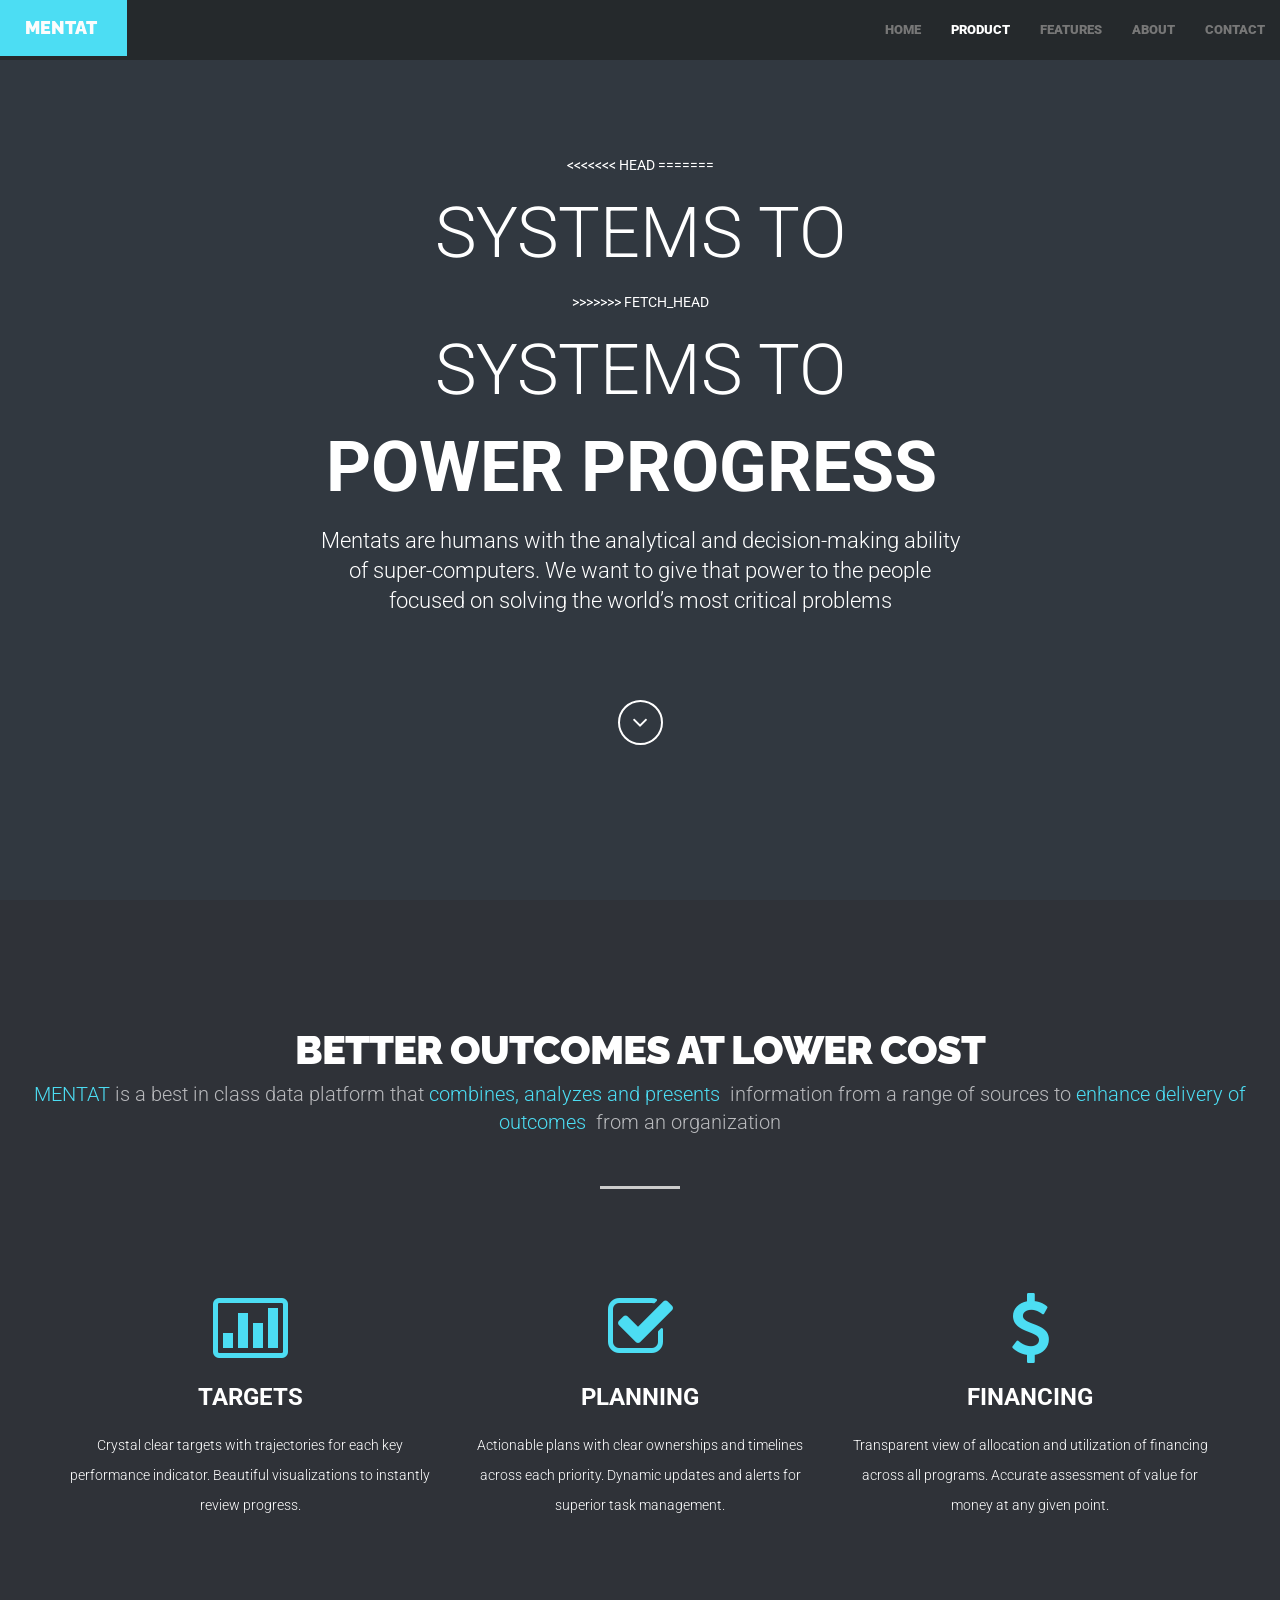
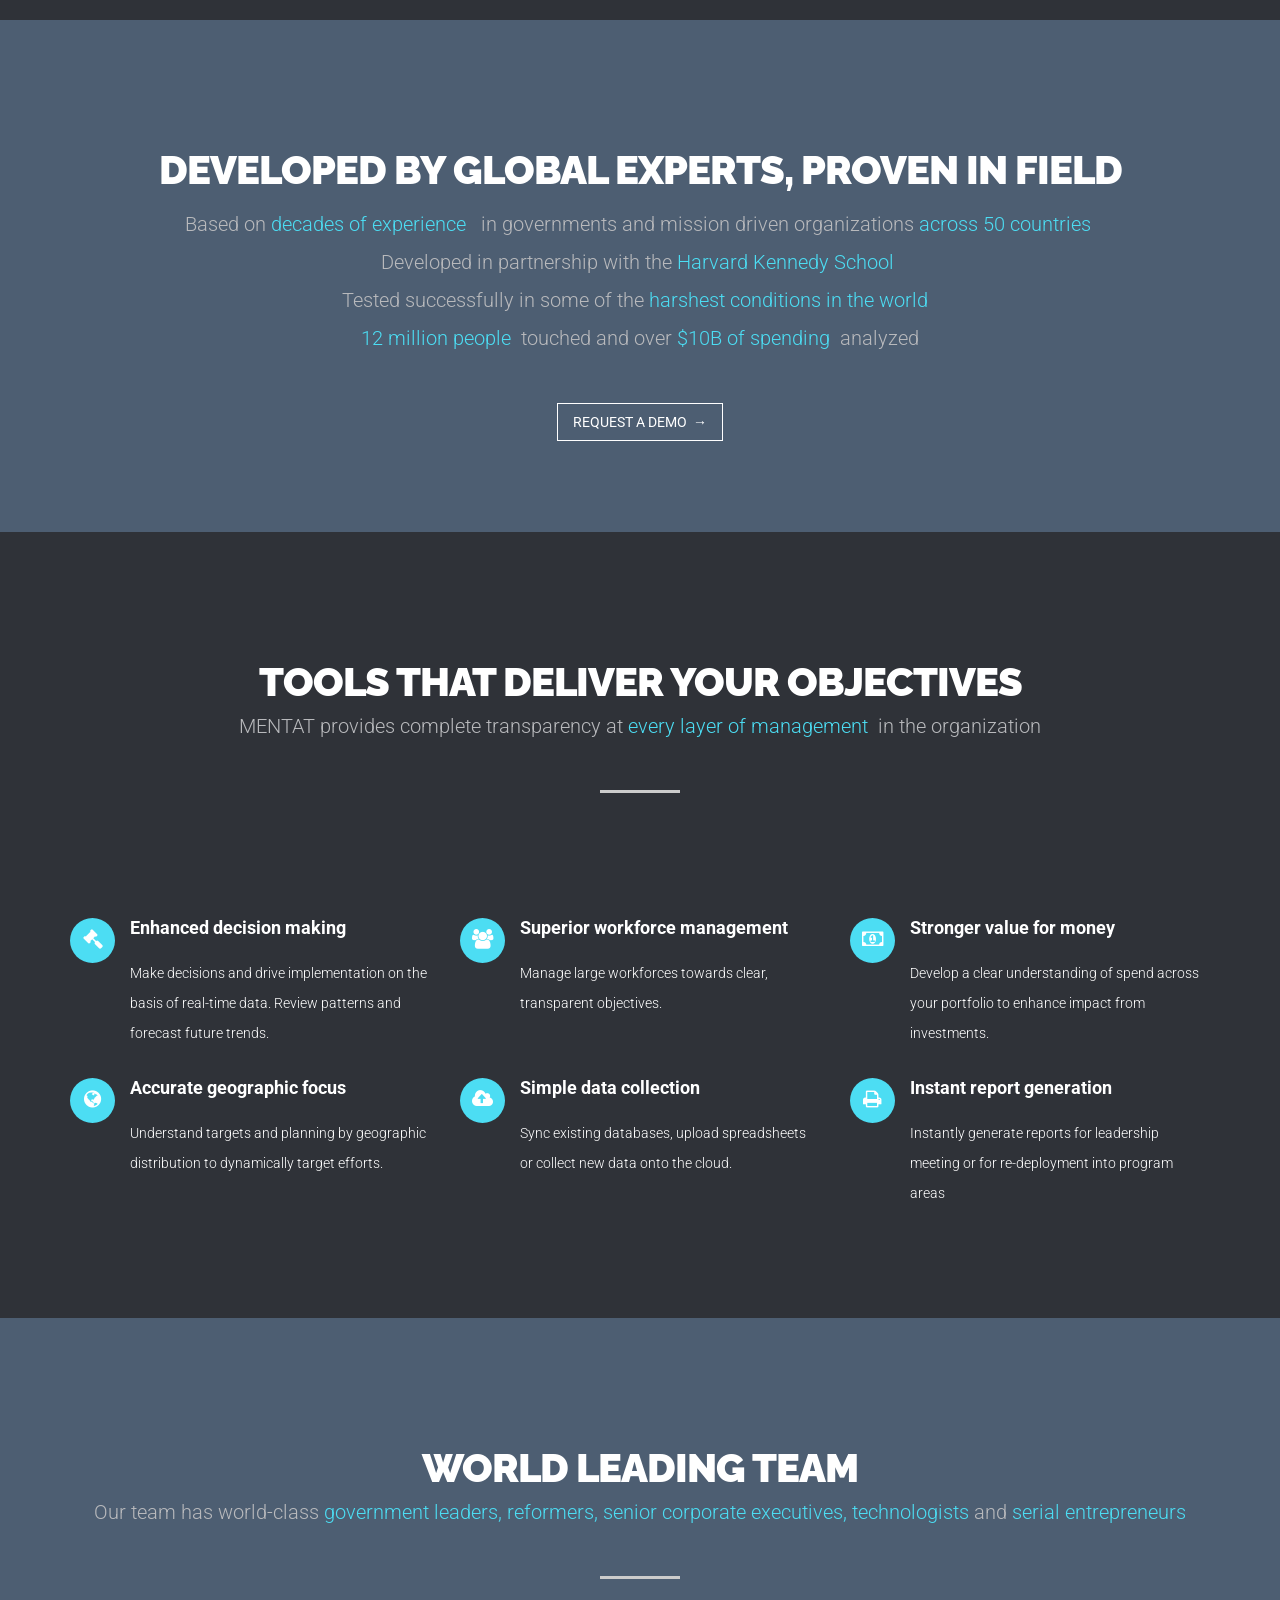
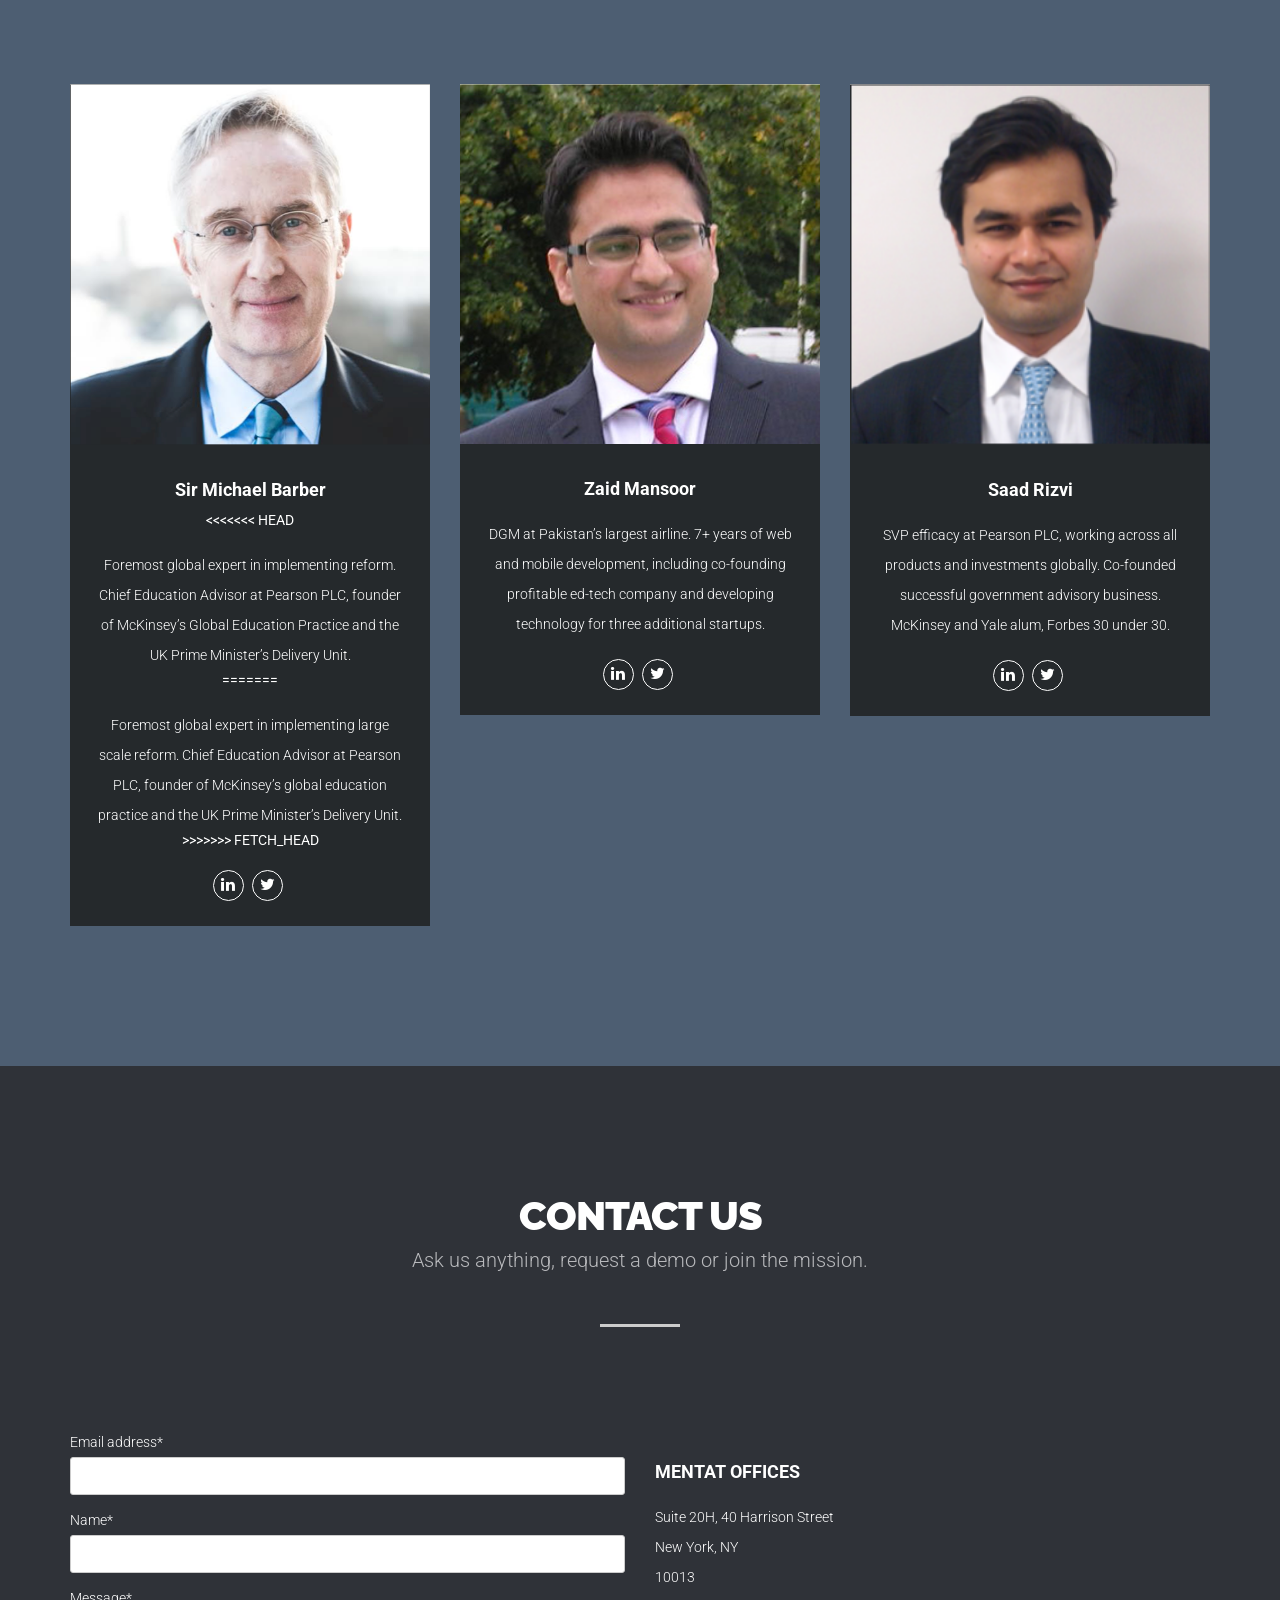
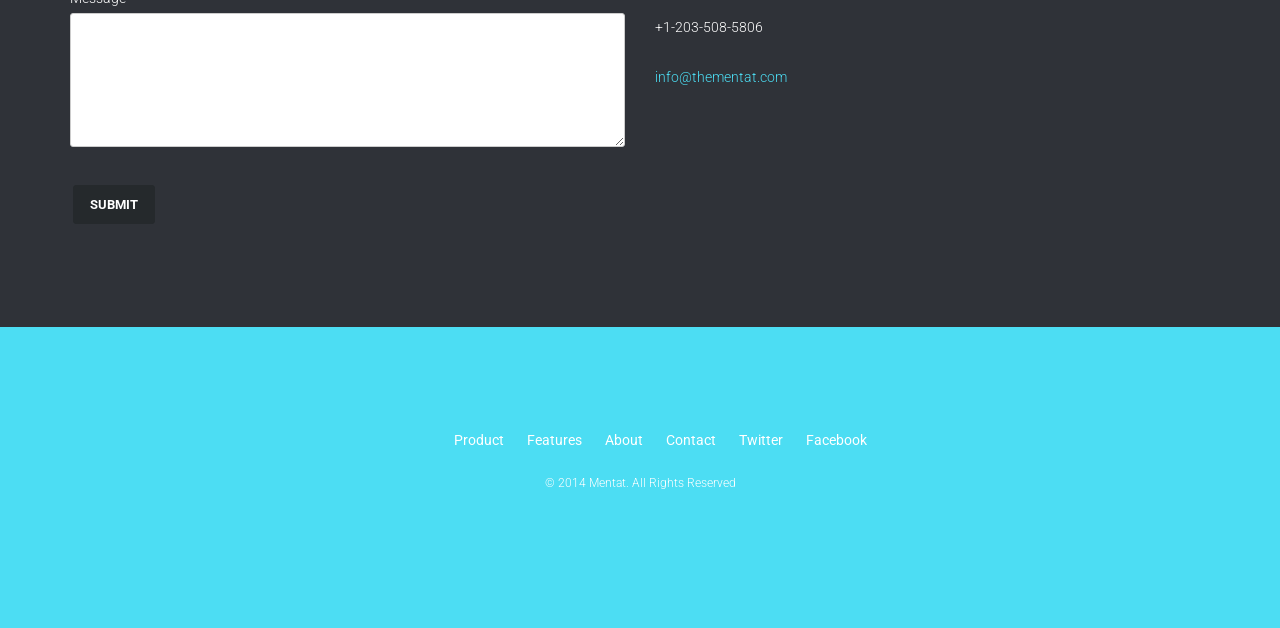
==== commit ca2e179e: "Merge branch 'master' of https://github.com/saadriz/Mentat-Website Conflicts: 	dark-index-static.htm" ====
--- a/dark-index-static.html
+++ b/dark-index-static.html
@@ -84,7 +84,11 @@
         <div class="home-wrapper" id="top">
             <div class="content-home-wrapper text-center">
                 <div class="header-center fade-in">
+<<<<<<< HEAD
+                  
+=======
                     <P><h1>SYSTEMS TO</H1>  </P>
+>>>>>>> FETCH_HEAD
                     <P><h1>SYSTEMS TO</H1>  </P>
                     <P>   <H1> <span>POWER PROGRESS</span>&nbsp;</h1> </P>
                     <p>Mentats are humans with the analytical and decision-making ability of super-computers.
@@ -303,7 +307,11 @@
                                                 <strong>Sir Michael Barber</strong>
                                             </h4>
                                             <span></span>
+<<<<<<< HEAD
+                                            <p>Foremost global expert in implementing reform. Chief Education Advisor at Pearson PLC, founder of McKinsey’s Global Education Practice and the UK Prime Minister’s Delivery Unit.</p>
+=======
                                             <p>Foremost global expert in implementing large scale reform. Chief Education Advisor at Pearson PLC, founder of McKinsey’s global education practice and the UK Prime Minister’s Delivery Unit.</p>
+>>>>>>> FETCH_HEAD
                                             <div class="social">
                                                 <a href="https://www.linkedin.com/in/sirmichaelbarber"  target="_blank" class="animatez" data-effect="fadeInLeft"><i class="fa fa-linkedin"></i></a>
                                                 <a href="https://twitter.com/MichaelBarber9"  target="_blank" class="animatez" data-effect="fadeInRight"><i class="fa fa-twitter"></i></a>
